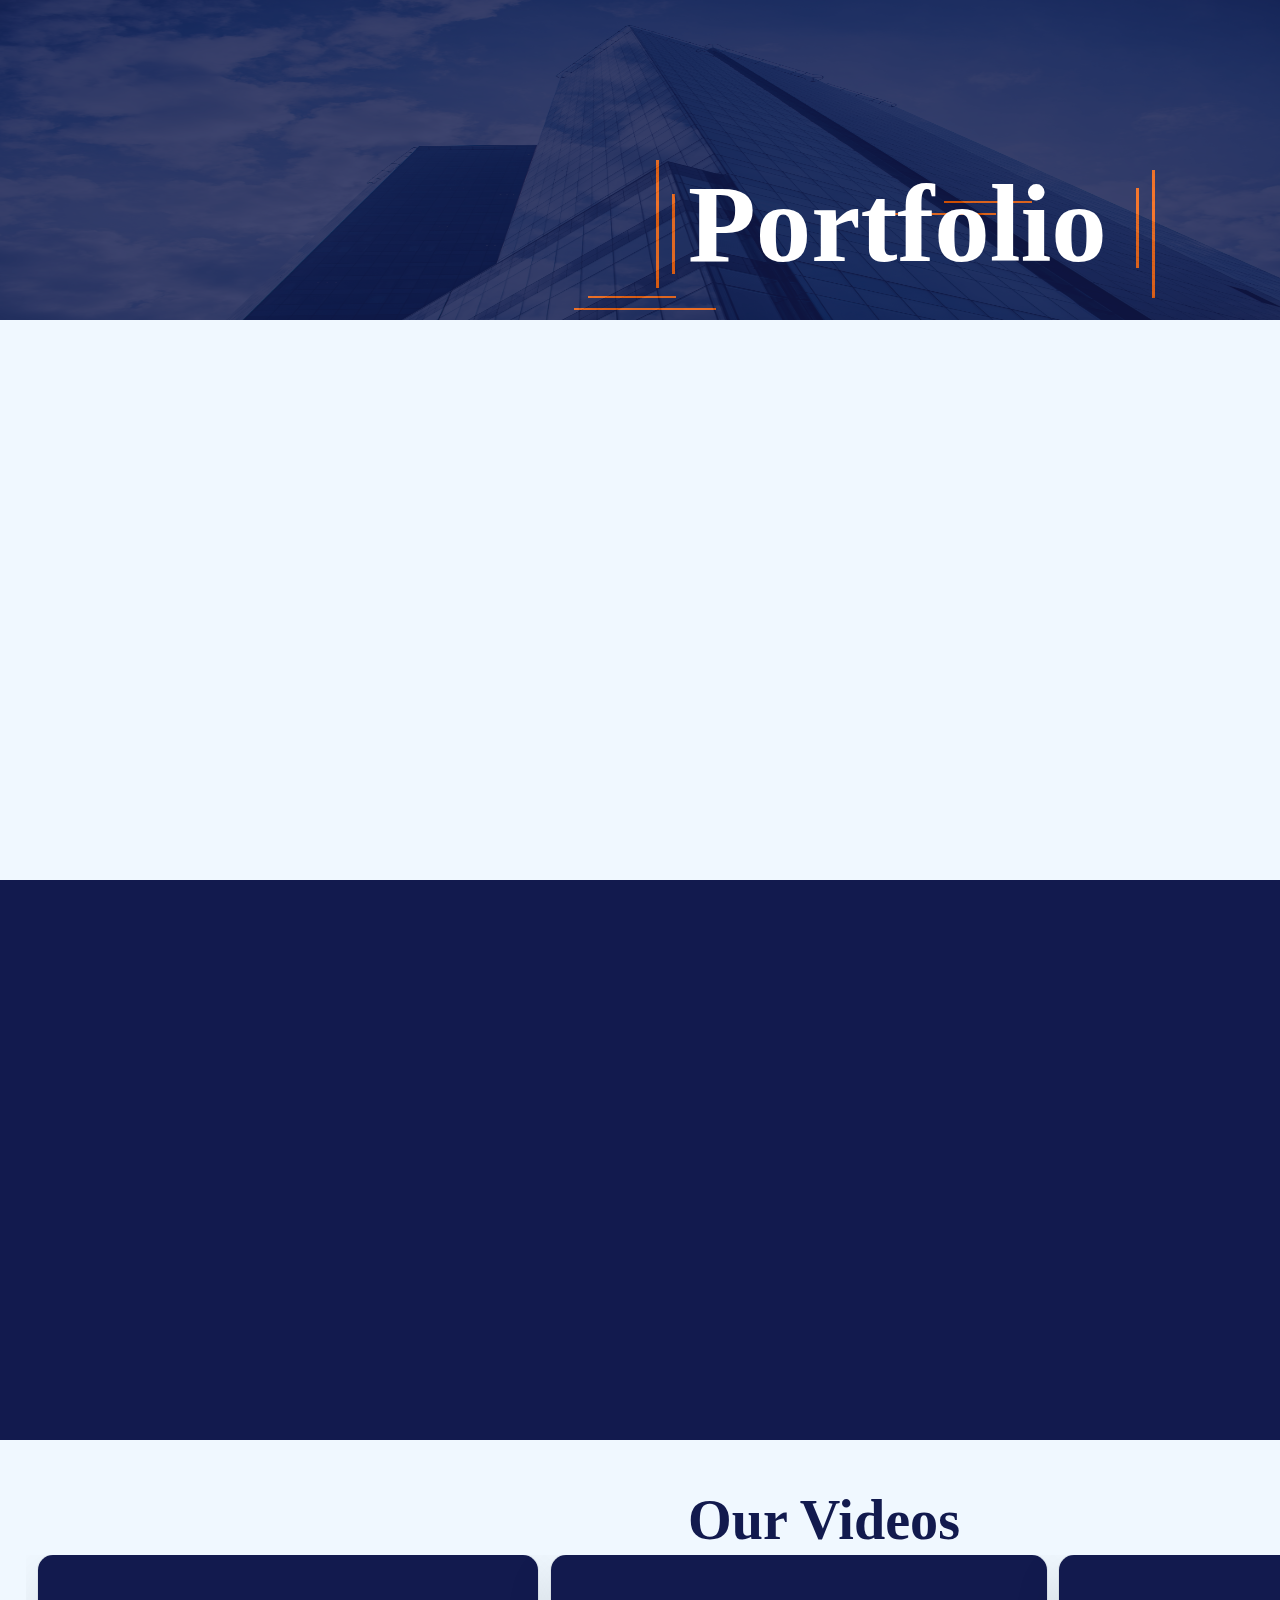
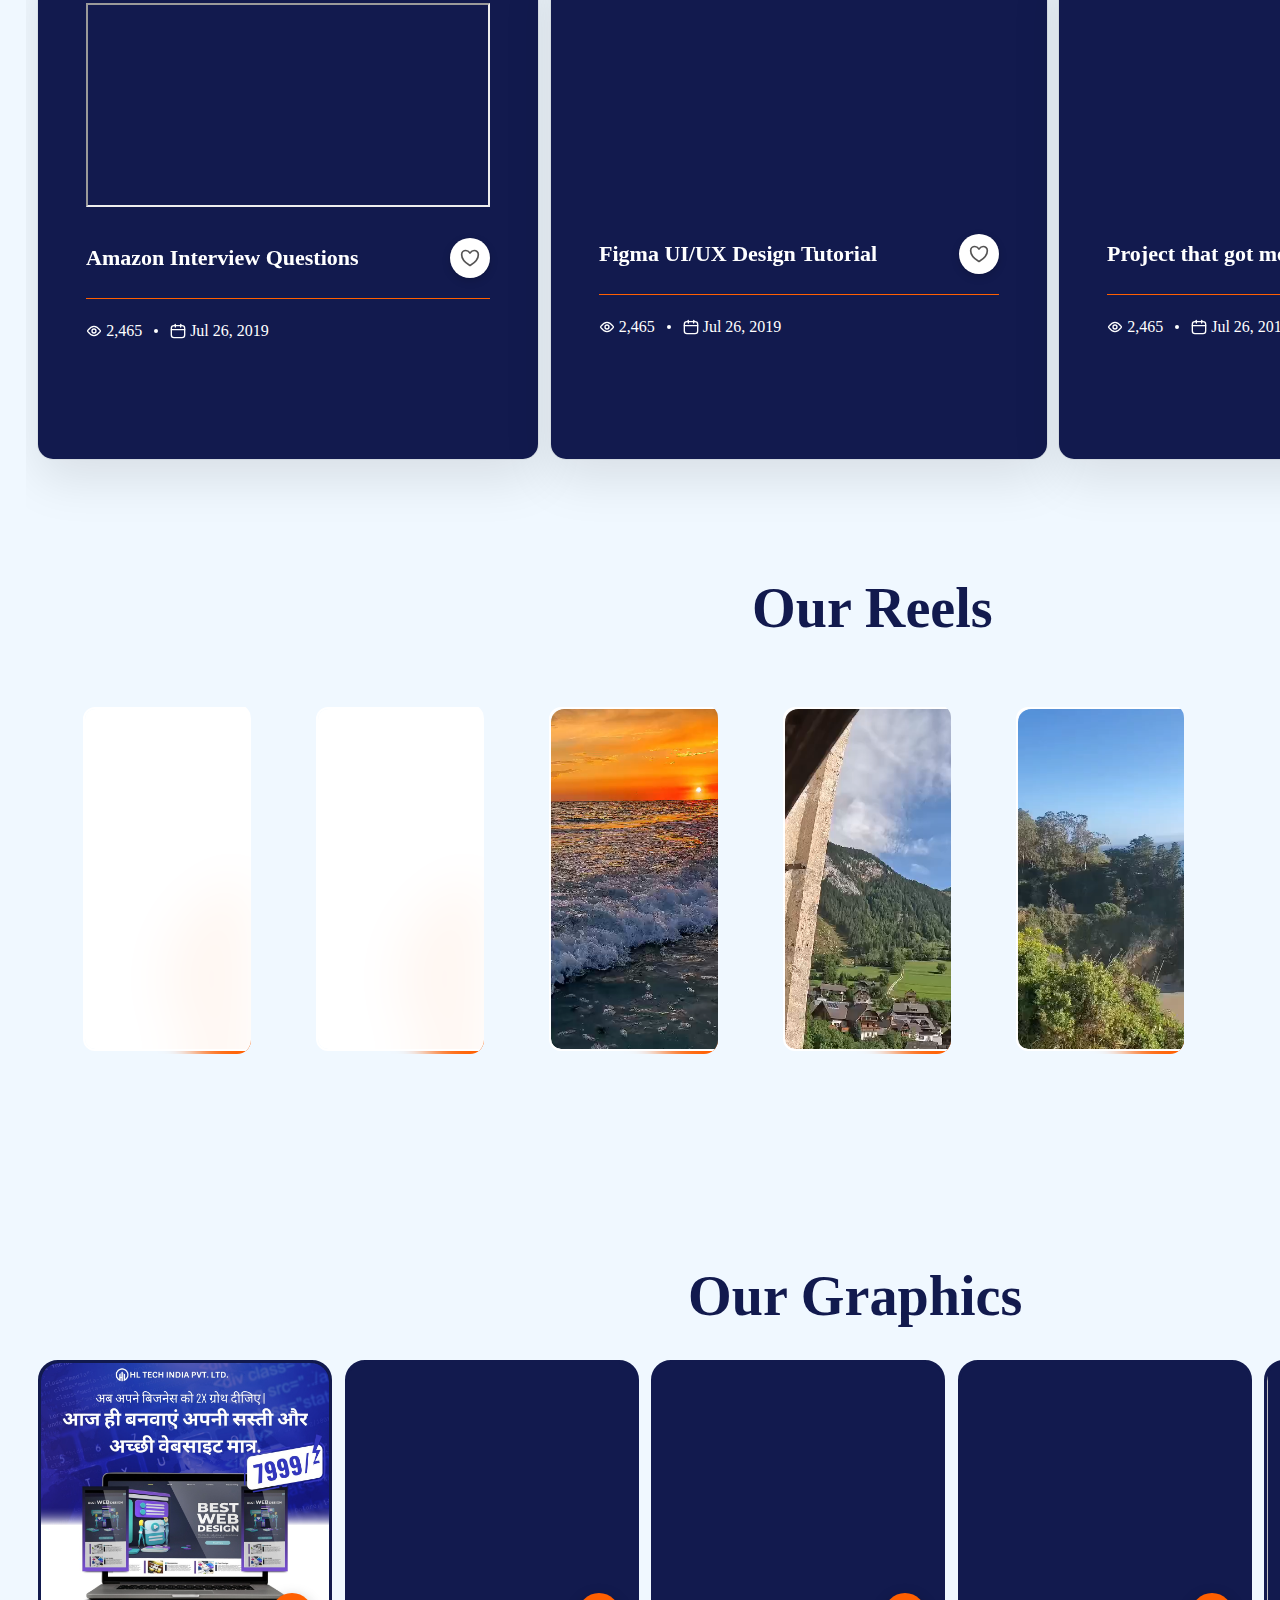
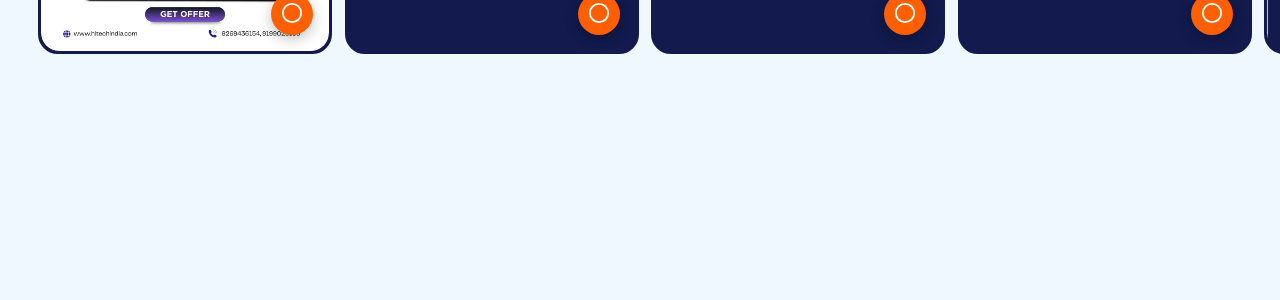
==== Index.html @ f97c2992 "chnages done" ====
<!DOCTYPE html>
<html lang="en">

<head>
    <meta charset="UTF-8">
    <meta http-equiv="X-UA-Compatible" content="IE=edge">
    <meta name="viewport" content="width=device-width, initial-scale=1.0">
    <title>Portfolio</title>
    <link href="Css/tool.css" rel="stylesheet">

</head>

<body>

    <!-- headers -->
    <section class="intro-sec">
        <div class="intro-head">
            <img class="head-img" src="assets/viktor-jakovlev-H0vuplqoX0c-unsplash.jpg">
            <!-- <div class="banner">
                <img src="assets/banner-half-motiff.svg">

            </div> -->
            <h1>Portfolio</h1>
            <div class="line1"></div>
            <div class="line2"></div>
            <div class="line3"></div>
            <div class="line4"></div>
            <div class="line5"></div>
            <div class="line6"></div>
            <div class="line7"></div>
            <div class="line8"></div>
        </div>

    </section>


    <!-- websites -->

    <section class="web-sec">



    </section>

    <!-- app -->

    <section class="app">


    </section>


 <!-- video -->

 <section class="our-video">
    <p> <strong>Our Videos</strong></p>
    <div class="video-main">
        <div class="video-section">
            <article class="video">
                <iframe height="200" width="400" src="https://www.youtube.com/embed/il_t1WVLNxk">
                </iframe>
                <div class="video-header">
                    <a href="#">Amazon Interview Questions</a>
                    <button class="video-icon-button">
                        <svg xmlns="http://www.w3.org/2000/svg" width="24" height="24" viewBox="0 0 24 24"
                            fill="none" stroke="currentColor" stroke-width="2" stroke-linecap="round"
                            stroke-linejoin="round" display="block" id="Heart">
                            <path
                                d="M7 3C4.239 3 2 5.216 2 7.95c0 2.207.875 7.445 9.488 12.74a.985.985 0 0 0 1.024 0C21.125 15.395 22 10.157 22 7.95 22 5.216 19.761 3 17 3s-5 3-5 3-2.239-3-5-3z" />
                        </svg>

                    </button>
                </div>
                <div class="video-footer">
                    <div class="card-meta card-meta--views">
                        <svg xmlns="http://www.w3.org/2000/svg" width="24" height="24" viewBox="0 0 24 24"
                            fill="none" stroke="currentColor" stroke-width="2" stroke-linecap="round"
                            stroke-linejoin="round" display="block" id="EyeOpen">
                            <path
                                d="M21.257 10.962c.474.62.474 1.457 0 2.076C19.764 14.987 16.182 19 12 19c-4.182 0-7.764-4.013-9.257-5.962a1.692 1.692 0 0 1 0-2.076C4.236 9.013 7.818 5 12 5c4.182 0 7.764 4.013 9.257 5.962z" />
                            <circle cx="12" cy="12" r="3" />
                        </svg>
                        2,465
                    </div>
                    <div class="card-meta card-meta--date">
                        <svg xmlns="http://www.w3.org/2000/svg" width="24" height="24" viewBox="0 0 24 24"
                            fill="none" stroke="currentColor" stroke-width="2" stroke-linecap="round"
                            stroke-linejoin="round" display="block" id="Calendar">
                            <rect x="2" y="4" width="20" height="18" rx="4" />
                            <path d="M8 2v4" />
                            <path d="M16 2v4" />
                            <path d="M2 10h20" />
                        </svg>
                        Jul 26, 2019
                    </div>
                </div>
            </article>
        </div>
        <div class="video-section">
            <article class="video">
                <iframe height="200" width="400" src="https://www.youtube.com/embed/3zNXlFWwYIw?si=bmFjDCI0y20YKOVj"
                    title="YouTube video player" frameborder="0"
                    allow="accelerometer; autoplay; clipboard-write; encrypted-media; gyroscope; picture-in-picture; web-share"
                    referrerpolicy="strict-origin-when-cross-origin" allowfullscreen></iframe>
                <div class="video-header">
                    <a href="#">Figma UI/UX Design Tutorial</a>
                    <button class="video-icon-button">
                        <svg xmlns="http://www.w3.org/2000/svg" width="24" height="24" viewBox="0 0 24 24"
                            fill="none" stroke="currentColor" stroke-width="2" stroke-linecap="round"
                            stroke-linejoin="round" display="block" id="Heart">
                            <path
                                d="M7 3C4.239 3 2 5.216 2 7.95c0 2.207.875 7.445 9.488 12.74a.985.985 0 0 0 1.024 0C21.125 15.395 22 10.157 22 7.95 22 5.216 19.761 3 17 3s-5 3-5 3-2.239-3-5-3z" />
                        </svg>

                    </button>
                </div>
                <div class="video-footer">
                    <div class="card-meta card-meta--views">
                        <svg xmlns="http://www.w3.org/2000/svg" width="24" height="24" viewBox="0 0 24 24"
                            fill="none" stroke="currentColor" stroke-width="2" stroke-linecap="round"
                            stroke-linejoin="round" display="block" id="EyeOpen">
                            <path
                                d="M21.257 10.962c.474.62.474 1.457 0 2.076C19.764 14.987 16.182 19 12 19c-4.182 0-7.764-4.013-9.257-5.962a1.692 1.692 0 0 1 0-2.076C4.236 9.013 7.818 5 12 5c4.182 0 7.764 4.013 9.257 5.962z" />
                            <circle cx="12" cy="12" r="3" />
                        </svg>
                        2,465
                    </div>
                    <div class="card-meta card-meta--date">
                        <svg xmlns="http://www.w3.org/2000/svg" width="24" height="24" viewBox="0 0 24 24"
                            fill="none" stroke="currentColor" stroke-width="2" stroke-linecap="round"
                            stroke-linejoin="round" display="block" id="Calendar">
                            <rect x="2" y="4" width="20" height="18" rx="4" />
                            <path d="M8 2v4" />
                            <path d="M16 2v4" />
                            <path d="M2 10h20" />
                        </svg>
                        Jul 26, 2019
                    </div>
                </div>
            </article>
        </div>
        <div class="video-section">
            <article class="video">
                <iframe height="200" width="400" src="https://www.youtube.com/embed/CqLGomPqiT8?si=CYmkr28YRboYN81d"
                    title="YouTube video player" frameborder="0"
                    allow="accelerometer; autoplay; clipboard-write; encrypted-media; gyroscope; picture-in-picture; web-share"
                    referrerpolicy="strict-origin-when-cross-origin" allowfullscreen></iframe>
                <div class="video-header">
                    <a href="#">Project that got me 80+ LPA</a>
                    <button class="video-icon-button">
                        <svg xmlns="http://www.w3.org/2000/svg" width="24" height="24" viewBox="0 0 24 24"
                            fill="none" stroke="currentColor" stroke-width="2" stroke-linecap="round"
                            stroke-linejoin="round" display="block" id="Heart">
                            <path
                                d="M7 3C4.239 3 2 5.216 2 7.95c0 2.207.875 7.445 9.488 12.74a.985.985 0 0 0 1.024 0C21.125 15.395 22 10.157 22 7.95 22 5.216 19.761 3 17 3s-5 3-5 3-2.239-3-5-3z" />
                        </svg>

                    </button>
                </div>
                <div class="video-footer">
                    <div class="card-meta card-meta--views">
                        <svg xmlns="http://www.w3.org/2000/svg" width="24" height="24" viewBox="0 0 24 24"
                            fill="none" stroke="currentColor" stroke-width="2" stroke-linecap="round"
                            stroke-linejoin="round" display="block" id="EyeOpen">
                            <path
                                d="M21.257 10.962c.474.62.474 1.457 0 2.076C19.764 14.987 16.182 19 12 19c-4.182 0-7.764-4.013-9.257-5.962a1.692 1.692 0 0 1 0-2.076C4.236 9.013 7.818 5 12 5c4.182 0 7.764 4.013 9.257 5.962z" />
                            <circle cx="12" cy="12" r="3" />
                        </svg>
                        2,465
                    </div>
                    <div class="card-meta card-meta--date">
                        <svg xmlns="http://www.w3.org/2000/svg" width="24" height="24" viewBox="0 0 24 24"
                            fill="none" stroke="currentColor" stroke-width="2" stroke-linecap="round"
                            stroke-linejoin="round" display="block" id="Calendar">
                            <rect x="2" y="4" width="20" height="18" rx="4" />
                            <path d="M8 2v4" />
                            <path d="M16 2v4" />
                            <path d="M2 10h20" />
                        </svg>
                        Jul 26, 2019
                    </div>
                </div>
            </article>
        </div>
        <div class="video-section">
            <article class="video">
                <iframe height="200" width="400" src="https://www.youtube.com/embed/4CXcK7f8FZE?si=D0-zLfA6Pe2xo6JB"
                    title="YouTube video player" frameborder="0"
                    allow="accelerometer; autoplay; clipboard-write; encrypted-media; gyroscope; picture-in-picture; web-share"
                    referrerpolicy="strict-origin-when-cross-origin" allowfullscreen></iframe>
                <div class="video-header">
                    <a href="#">Scary Future of Technology</a>
                    <button class="video-icon-button">
                        <svg xmlns="http://www.w3.org/2000/svg" width="24" height="24" viewBox="0 0 24 24"
                            fill="none" stroke="currentColor" stroke-width="2" stroke-linecap="round"
                            stroke-linejoin="round" display="block" id="Heart">
                            <path
                                d="M7 3C4.239 3 2 5.216 2 7.95c0 2.207.875 7.445 9.488 12.74a.985.985 0 0 0 1.024 0C21.125 15.395 22 10.157 22 7.95 22 5.216 19.761 3 17 3s-5 3-5 3-2.239-3-5-3z" />
                        </svg>

                    </button>
                </div>
                <div class="video-footer">
                    <div class="card-meta card-meta--views">
                        <svg xmlns="http://www.w3.org/2000/svg" width="24" height="24" viewBox="0 0 24 24"
                            fill="none" stroke="currentColor" stroke-width="2" stroke-linecap="round"
                            stroke-linejoin="round" display="block" id="EyeOpen">
                            <path
                                d="M21.257 10.962c.474.62.474 1.457 0 2.076C19.764 14.987 16.182 19 12 19c-4.182 0-7.764-4.013-9.257-5.962a1.692 1.692 0 0 1 0-2.076C4.236 9.013 7.818 5 12 5c4.182 0 7.764 4.013 9.257 5.962z" />
                            <circle cx="12" cy="12" r="3" />
                        </svg>
                        2,465
                    </div>
                    <div class="card-meta card-meta--date">
                        <svg xmlns="http://www.w3.org/2000/svg" width="24" height="24" viewBox="0 0 24 24"
                            fill="none" stroke="currentColor" stroke-width="2" stroke-linecap="round"
                            stroke-linejoin="round" display="block" id="Calendar">
                            <rect x="2" y="4" width="20" height="18" rx="4" />
                            <path d="M8 2v4" />
                            <path d="M16 2v4" />
                            <path d="M2 10h20" />
                        </svg>
                        Jul 26, 2019
                    </div>
                </div>
            </article>
        </div>
        <div class="video-section">
            <article class="video">
                <iframe height="200" width="400" src="https://www.youtube.com/embed/BU_afT-aIn0?si=2RZ7Mn2l3vI56HXd"
                    title="YouTube video player" frameborder="0"
                    allow="accelerometer; autoplay; clipboard-write; encrypted-media; gyroscope; picture-in-picture; web-share"
                    referrerpolicy="strict-origin-when-cross-origin" allowfullscreen></iframe>
                <div class="video-header">
                    <a href="#">UI/UX Design Full Course</a>
                    <button class="video-icon-button">
                        <svg xmlns="http://www.w3.org/2000/svg" width="24" height="24" viewBox="0 0 24 24"
                            fill="none" stroke="currentColor" stroke-width="2" stroke-linecap="round"
                            stroke-linejoin="round" display="block" id="Heart">
                            <path
                                d="M7 3C4.239 3 2 5.216 2 7.95c0 2.207.875 7.445 9.488 12.74a.985.985 0 0 0 1.024 0C21.125 15.395 22 10.157 22 7.95 22 5.216 19.761 3 17 3s-5 3-5 3-2.239-3-5-3z" />
                        </svg>

                    </button>
                </div>
                <div class="video-footer">
                    <div class="card-meta card-meta--views">
                        <svg xmlns="http://www.w3.org/2000/svg" width="24" height="24" viewBox="0 0 24 24"
                            fill="none" stroke="currentColor" stroke-width="2" stroke-linecap="round"
                            stroke-linejoin="round" display="block" id="EyeOpen">
                            <path
                                d="M21.257 10.962c.474.62.474 1.457 0 2.076C19.764 14.987 16.182 19 12 19c-4.182 0-7.764-4.013-9.257-5.962a1.692 1.692 0 0 1 0-2.076C4.236 9.013 7.818 5 12 5c4.182 0 7.764 4.013 9.257 5.962z" />
                            <circle cx="12" cy="12" r="3" />
                        </svg>
                        2,465
                    </div>
                    <div class="card-meta card-meta--date">
                        <svg xmlns="http://www.w3.org/2000/svg" width="24" height="24" viewBox="0 0 24 24"
                            fill="none" stroke="currentColor" stroke-width="2" stroke-linecap="round"
                            stroke-linejoin="round" display="block" id="Calendar">
                            <rect x="2" y="4" width="20" height="18" rx="4" />
                            <path d="M8 2v4" />
                            <path d="M16 2v4" />
                            <path d="M2 10h20" />
                        </svg>
                        Jul 26, 2019
                    </div>
                </div>
            </article>
        </div>
    </div>
</section>


     <!-- reels -->
     <section class="reels">
        <p><strong>Our Reels</strong></p>
        <div class="vid">
            <div class="reel">
                <div class="content">
                    <p class="title">Visit<br></p>
                    <ul class="sci">
                      <li>
                        <a href="#">
                            <svg class="fa-brands fa-instagram" width="24" xmlns="http://www.w3.org/2000/svg" viewBox="0 0 448 512">
                                <path fill="#E4405F" d="M224.1 141c-63.6 0-114.9 51.3-114.9 114.9s51.3 114.9 114.9 114.9S339 319.5 339 255.9 287.7 141 224.1 141zm0 189.6c-41.1 0-74.7-33.5-74.7-74.7s33.5-74.7 74.7-74.7 74.7 33.5 74.7 74.7-33.6 74.7-74.7 74.7zm146.4-194.3c0 14.9-12 26.8-26.8 26.8-14.9 0-26.8-12-26.8-26.8s12-26.8 26.8-26.8 26.8 12 26.8 26.8zm76.1 27.2c-1.7-35.9-9.9-67.7-36.2-93.9-26.2-26.2-58-34.4-93.9-36.2-37-2.1-147.9-2.1-184.9 0-35.8 1.7-67.6 9.9-93.9 36.1s-34.4 58-36.2 93.9c-2.1 37-2.1 147.9 0 184.9 1.7 35.9 9.9 67.7 36.2 93.9s58 34.4 93.9 36.2c37 2.1 147.9 2.1 184.9 0 35.9-1.7 67.7-9.9 93.9-36.2 26.2-26.2 34.4-58 36.2-93.9 2.1-37 2.1-147.8 0-184.8zM398.8 388c-7.8 19.6-22.9 34.7-42.6 42.6-29.5 11.7-99.5 9-132.1 9s-102.7 2.6-132.1-9c-19.6-7.8-34.7-22.9-42.6-42.6-11.7-29.5-9-99.5-9-132.1s-2.6-102.7 9-132.1c7.8-19.6 22.9-34.7 42.6-42.6 29.5-11.7 99.5-9 132.1-9s102.7-2.6 132.1 9c19.6 7.8 34.7 22.9 42.6 42.6 11.7 29.5 9 99.5 9 132.1s2.7 102.7-9 132.1z"></path>
                            </svg>
                        </a>
                      </li>
                    </ul>
                  </div>
                <div class="main-reel">
                    <video src="assets/WhatsApp Video 2024-05-15 at 15.45.40_80a7bcba.mp4" autoplay muted loop></video>
                </div>
                <div class="reel1"></div>
            </div>
            <div class="reel">
                <div class="content">
                    <p class="title">Visit<br></p>
                    <ul class="sci">
                      <li>
                        <a href="#">
                            <svg class="fa-brands fa-instagram" width="24" xmlns="http://www.w3.org/2000/svg" viewBox="0 0 448 512">
                                <path fill="#E4405F" d="M224.1 141c-63.6 0-114.9 51.3-114.9 114.9s51.3 114.9 114.9 114.9S339 319.5 339 255.9 287.7 141 224.1 141zm0 189.6c-41.1 0-74.7-33.5-74.7-74.7s33.5-74.7 74.7-74.7 74.7 33.5 74.7 74.7-33.6 74.7-74.7 74.7zm146.4-194.3c0 14.9-12 26.8-26.8 26.8-14.9 0-26.8-12-26.8-26.8s12-26.8 26.8-26.8 26.8 12 26.8 26.8zm76.1 27.2c-1.7-35.9-9.9-67.7-36.2-93.9-26.2-26.2-58-34.4-93.9-36.2-37-2.1-147.9-2.1-184.9 0-35.8 1.7-67.6 9.9-93.9 36.1s-34.4 58-36.2 93.9c-2.1 37-2.1 147.9 0 184.9 1.7 35.9 9.9 67.7 36.2 93.9s58 34.4 93.9 36.2c37 2.1 147.9 2.1 184.9 0 35.9-1.7 67.7-9.9 93.9-36.2 26.2-26.2 34.4-58 36.2-93.9 2.1-37 2.1-147.8 0-184.8zM398.8 388c-7.8 19.6-22.9 34.7-42.6 42.6-29.5 11.7-99.5 9-132.1 9s-102.7 2.6-132.1-9c-19.6-7.8-34.7-22.9-42.6-42.6-11.7-29.5-9-99.5-9-132.1s-2.6-102.7 9-132.1c7.8-19.6 22.9-34.7 42.6-42.6 29.5-11.7 99.5-9 132.1-9s102.7-2.6 132.1 9c19.6 7.8 34.7 22.9 42.6 42.6 11.7 29.5 9 99.5 9 132.1s2.7 102.7-9 132.1z"></path>
                            </svg>
                        </a>
                      </li>
                    </ul>
                  </div>
                <div class="main-reel">
                    <video src="assets/WhatsApp Video 2024-05-15 at 16.29.19_5bbb6264.mp4" autoplay muted loop></video>
                </div>
                <div class="reel1"></div>
            </div>
            <div class="reel">
                <div class="content">
                    <p class="title">Visit<br></p>
                    <ul class="sci">
                      <li>
                        <a href="#">
                            <svg class="fa-brands fa-instagram" width="24" xmlns="http://www.w3.org/2000/svg" viewBox="0 0 448 512">
                                <path fill="#E4405F" d="M224.1 141c-63.6 0-114.9 51.3-114.9 114.9s51.3 114.9 114.9 114.9S339 319.5 339 255.9 287.7 141 224.1 141zm0 189.6c-41.1 0-74.7-33.5-74.7-74.7s33.5-74.7 74.7-74.7 74.7 33.5 74.7 74.7-33.6 74.7-74.7 74.7zm146.4-194.3c0 14.9-12 26.8-26.8 26.8-14.9 0-26.8-12-26.8-26.8s12-26.8 26.8-26.8 26.8 12 26.8 26.8zm76.1 27.2c-1.7-35.9-9.9-67.7-36.2-93.9-26.2-26.2-58-34.4-93.9-36.2-37-2.1-147.9-2.1-184.9 0-35.8 1.7-67.6 9.9-93.9 36.1s-34.4 58-36.2 93.9c-2.1 37-2.1 147.9 0 184.9 1.7 35.9 9.9 67.7 36.2 93.9s58 34.4 93.9 36.2c37 2.1 147.9 2.1 184.9 0 35.9-1.7 67.7-9.9 93.9-36.2 26.2-26.2 34.4-58 36.2-93.9 2.1-37 2.1-147.8 0-184.8zM398.8 388c-7.8 19.6-22.9 34.7-42.6 42.6-29.5 11.7-99.5 9-132.1 9s-102.7 2.6-132.1-9c-19.6-7.8-34.7-22.9-42.6-42.6-11.7-29.5-9-99.5-9-132.1s-2.6-102.7 9-132.1c7.8-19.6 22.9-34.7 42.6-42.6 29.5-11.7 99.5-9 132.1-9s102.7-2.6 132.1 9c19.6 7.8 34.7 22.9 42.6 42.6 11.7 29.5 9 99.5 9 132.1s2.7 102.7-9 132.1z"></path>
                            </svg>
                        </a>
                      </li>
                    </ul>
                  </div>
                <div class="main-reel">
                    <video src="assets/WhatsApp Video 2024-05-15 at 16.29.21_fc4e959c.mp4" autoplay muted loop></video>
                </div>
                <div class="reel1"></div>
            </div>
            <div class="reel">
                <div class="content">
                    <p class="title">Visit<br></p>
                    <ul class="sci">
                      <li>
                        <a href="#">
                            <svg class="fa-brands fa-instagram" width="24" xmlns="http://www.w3.org/2000/svg" viewBox="0 0 448 512">
                                <path fill="#E4405F" d="M224.1 141c-63.6 0-114.9 51.3-114.9 114.9s51.3 114.9 114.9 114.9S339 319.5 339 255.9 287.7 141 224.1 141zm0 189.6c-41.1 0-74.7-33.5-74.7-74.7s33.5-74.7 74.7-74.7 74.7 33.5 74.7 74.7-33.6 74.7-74.7 74.7zm146.4-194.3c0 14.9-12 26.8-26.8 26.8-14.9 0-26.8-12-26.8-26.8s12-26.8 26.8-26.8 26.8 12 26.8 26.8zm76.1 27.2c-1.7-35.9-9.9-67.7-36.2-93.9-26.2-26.2-58-34.4-93.9-36.2-37-2.1-147.9-2.1-184.9 0-35.8 1.7-67.6 9.9-93.9 36.1s-34.4 58-36.2 93.9c-2.1 37-2.1 147.9 0 184.9 1.7 35.9 9.9 67.7 36.2 93.9s58 34.4 93.9 36.2c37 2.1 147.9 2.1 184.9 0 35.9-1.7 67.7-9.9 93.9-36.2 26.2-26.2 34.4-58 36.2-93.9 2.1-37 2.1-147.8 0-184.8zM398.8 388c-7.8 19.6-22.9 34.7-42.6 42.6-29.5 11.7-99.5 9-132.1 9s-102.7 2.6-132.1-9c-19.6-7.8-34.7-22.9-42.6-42.6-11.7-29.5-9-99.5-9-132.1s-2.6-102.7 9-132.1c7.8-19.6 22.9-34.7 42.6-42.6 29.5-11.7 99.5-9 132.1-9s102.7-2.6 132.1 9c19.6 7.8 34.7 22.9 42.6 42.6 11.7 29.5 9 99.5 9 132.1s2.7 102.7-9 132.1z"></path>
                            </svg>
                        </a>
                      </li>
                    </ul>
                  </div>
                <div class="main-reel">
                    <video src="assets/WhatsApp Video 2024-05-15 at 16.29.28_e8502ad3.mp4" autoplay muted loop></video>
                </div>
                <div class="reel1"></div>
            </div>
            <div class="reel">
                <div class="content">
                    <p class="title">Visit<br></p>
                    <ul class="sci">
                      <li>
                        <a href="#">
                            <svg class="fa-brands fa-instagram" width="24" xmlns="http://www.w3.org/2000/svg" viewBox="0 0 448 512">
                                <path fill="#E4405F" d="M224.1 141c-63.6 0-114.9 51.3-114.9 114.9s51.3 114.9 114.9 114.9S339 319.5 339 255.9 287.7 141 224.1 141zm0 189.6c-41.1 0-74.7-33.5-74.7-74.7s33.5-74.7 74.7-74.7 74.7 33.5 74.7 74.7-33.6 74.7-74.7 74.7zm146.4-194.3c0 14.9-12 26.8-26.8 26.8-14.9 0-26.8-12-26.8-26.8s12-26.8 26.8-26.8 26.8 12 26.8 26.8zm76.1 27.2c-1.7-35.9-9.9-67.7-36.2-93.9-26.2-26.2-58-34.4-93.9-36.2-37-2.1-147.9-2.1-184.9 0-35.8 1.7-67.6 9.9-93.9 36.1s-34.4 58-36.2 93.9c-2.1 37-2.1 147.9 0 184.9 1.7 35.9 9.9 67.7 36.2 93.9s58 34.4 93.9 36.2c37 2.1 147.9 2.1 184.9 0 35.9-1.7 67.7-9.9 93.9-36.2 26.2-26.2 34.4-58 36.2-93.9 2.1-37 2.1-147.8 0-184.8zM398.8 388c-7.8 19.6-22.9 34.7-42.6 42.6-29.5 11.7-99.5 9-132.1 9s-102.7 2.6-132.1-9c-19.6-7.8-34.7-22.9-42.6-42.6-11.7-29.5-9-99.5-9-132.1s-2.6-102.7 9-132.1c7.8-19.6 22.9-34.7 42.6-42.6 29.5-11.7 99.5-9 132.1-9s102.7-2.6 132.1 9c19.6 7.8 34.7 22.9 42.6 42.6 11.7 29.5 9 99.5 9 132.1s2.7 102.7-9 132.1z"></path>
                            </svg>
                        </a>
                      </li>
                    </ul>
                  </div>
                <div class="main-reel">
                    <video src="assets/WhatsApp Video 2024-05-15 at 16.29.30_d2bae6ef.mp4" autoplay muted loop></video>
                </div>
                <div class="reel1"></div>
            </div>
        </div>
    </section>


    <!-- graphics -->
    <section class="graphics-section">
        <p><strong> Our Graphics</strong></p> </h2>
        <div class="graphics">
            <div class="graphics-box">
                <div class="graphics-box-image">
                    <img src="assets\WhatsApp Image 2024-05-15 at 15.38.08_bcbf01fa.jpg" alt="">
                </div>
                <div class="graphics-button">
                    <div class="graphics-button-icon">
                        <svg xmlns="http://www.w3.org/2000/svg" width="22" height="22" viewBox="0 0 24 24" fill="none"
                            stroke="currentColor" stroke-width="2" stroke-linecap="round" stroke-linejoin="round">
                            <circle cx="12" cy="12" r="10"></circle>
                        </svg>
                    </div>
                    <div class="graphics-button-label">
                        Open
                    </div>
                </div>
            </div>
            <div class="graphics-box">
                <div class="graphics-box-image">
                    <!-- <img src="" alt=""> -->
                </div>
                <div class="graphics-button">
                    <div class="graphics-button-icon">
                        <svg xmlns="http://www.w3.org/2000/svg" width="22" height="22" viewBox="0 0 24 24" fill="none"
                            stroke="currentColor" stroke-width="2" stroke-linecap="round" stroke-linejoin="round">
                            <circle cx="12" cy="12" r="10"></circle>
                        </svg>
                    </div>
                    <div class="graphics-button-label">
                        Open
                    </div>
                </div>
            </div>
            <div class="graphics-box">
                <div class="graphics-box-image">
                    <!-- <img src="" alt=""> -->
                </div>
                <div class="graphics-button">
                    <div class="graphics-button-icon">
                        <svg xmlns="http://www.w3.org/2000/svg" width="22" height="22" viewBox="0 0 24 24" fill="none"
                            stroke="currentColor" stroke-width="2" stroke-linecap="round" stroke-linejoin="round">
                            <circle cx="12" cy="12" r="10"></circle>
                        </svg>
                    </div>
                    <div class="graphics-button-label">
                        Open
                    </div>
                </div>
            </div>
            
            <div class="graphics-box">
                <div class="graphics-box-image">
                    <!-- <img src=" " alt=""> -->
                </div>
                <div class="graphics-button">
                    <div class="graphics-button-icon">
                        <svg xmlns="http://www.w3.org/2000/svg" width="22" height="22" viewBox="0 0 24 24" fill="none"
                            stroke="currentColor" stroke-width="2" stroke-linecap="round" stroke-linejoin="round">
                            <circle cx="12" cy="12" r="10"></circle>
                        </svg>
                    </div>
                    <div class="graphics-button-label">
                        Open
                    </div>
                </div>
            </div>
            <div class="graphics-box">
                <div class="graphics-box-image">
                    <img src=" " alt="">
                </div>
                <div class="graphics-button">
                    <div class="graphics-button-icon">
                        <svg xmlns="http://www.w3.org/2000/svg" width="22" height="22" viewBox="0 0 24 24" fill="none"
                            stroke="currentColor" stroke-width="2" stroke-linecap="round" stroke-linejoin="round">
                            <circle cx="12" cy="12" r="10"></circle>
                        </svg>
                    </div>
                    <div class="graphics-button-label">
                        Open
                    </div>
                </div>
            </div>
            <div class="graphics-box">
                <div class="graphics-box-image">
                    <img src=" " alt="">
                </div>
                <div class="graphics-button">
                    <div class="graphics-button-icon">
                        <svg xmlns="http://www.w3.org/2000/svg" width="22" height="22" viewBox="0 0 24 24" fill="none"
                            stroke="currentColor" stroke-width="2" stroke-linecap="round" stroke-linejoin="round">
                            <circle cx="12" cy="12" r="10"></circle>
                        </svg>
                    </div>
                    <div class="graphics-button-label">
                        Open
                    </div>
                </div>
            </div>
            <div class="graphics-box">
                <div class="graphics-box-image">
                    <img src=" " alt="">
                </div>
                <div class="graphics-button">
                    <div class="graphics-button-icon">
                        <svg xmlns="http://www.w3.org/2000/svg" width="22" height="22" viewBox="0 0 24 24" fill="none"
                            stroke="currentColor" stroke-width="2" stroke-linecap="round" stroke-linejoin="round">
                            <circle cx="12" cy="12" r="10"></circle>
                        </svg>
                    </div>
                    <div class="graphics-button-label">
                        Open
                    </div>
                </div>
            </div>
            <div class="graphics-box">
                <div class="graphics-box-image">
                    <img src=" " alt="">
                </div>
                <div class="graphics-button">
                    <div class="graphics-button-icon">
                        <svg xmlns="http://www.w3.org/2000/svg" width="22" height="22" viewBox="0 0 24 24" fill="none"
                            stroke="currentColor" stroke-width="2" stroke-linecap="round" stroke-linejoin="round">
                            <circle cx="12" cy="12" r="10"></circle>
                        </svg>
                    </div>
                    <div class="graphics-button-label">
                        Open
                    </div>
                </div>
            </div>

        </div>
    </section>

   
   
</body>

</html>
---- Css/tool.css ----
@import url('https://fonts.googleapis.com/css2?family=Lexend:wght@300;400;500;600;700;800;900&display=swap');


body{
    width:100%;
    height:100%;
    padding: 0px;
    margin: 0px;
    overflow-x: hidden;
    background-color: aliceblue;
    
}    

:root{
    --bg-color: #121a4e;
    --text-color: white;
    --main-color:#ff5f00;
}        

/* headers */  

.intro-head  h1{
    font-size: 840%;
margin: -37rem 0rem 0rem 39rem;
color: white;
position: absolute;
}    



.intro-sec{
background-color: #121a4e;
width: 100%;
height:20rem;



}    


.head-img{
width: 100%;
height: 20rem;
opacity: 0.2;


}    

.intro-head h1{
font-size: 693%;
margin: -10rem 0rem 0rem 43rem;
color: white;
position: absolute;


}    


/* .banner{
position: absolute;
height: 11rem;
width: 23rem;
margin: -26rem 0rem 33rem 88.5rem;
} */    

.line1{
border-left: 3px solid var(--main-color);
height: 8rem;
margin: 2px 41rem;
margin-top: -10rem;

}    

.line2{
border-left: 3px solid var(--main-color);
margin: -6rem 0rem 11rem 42rem;
height: 5rem;


}    

.line3{
border-left: 3px solid var(--main-color); 
/* margin: 20px 0; */
margin-top: 1rem;
background-color: #ff5f00;
width: 139px;
height: 2px;
margin: -142px 0px 57px 574px;


}    

.line4{
border-left: 3px solid var(--main-color);
margin-top: 1rem;
background-color: #ff5f00;
width: 85px;
height: 2px;
margin: -71px 0px 0px 588px;


}    




.line5{
border-left: 3px solid var(--main-color);
height: 8rem;
margin: 2px 72rem;
margin-top: -8rem;

}    

.line6{
border-left: 3px solid var(--main-color);
margin: -7rem 0rem 11rem 71rem;
height: 5rem;


}    

.line7{
border-left: 3px solid var(--main-color); 
/* margin: 20px 0; */
margin-top: 1rem;
background-color: #ff5f00;
width: 111px;
height: 2px;
margin: -231px 0px 57px 882px;

}    

.line8{
border-left: 3px solid var(--main-color);
margin-top: 1rem;
background-color: #ff5f00;
width: 85px;
height: 2px;
margin: -71px 0px 0px 944px;


}    




/* websites */

.web-sec{
    height:35rem;
    width:100%;
    margin: 0rem 0rem 0rem 0rem;
    
}            


/* app */

.app {
    
    height:35rem;
    width:100%;
    background-color: #121a4e;
    margin: 0rem 0rem 0rem 0rem;

}        




/* reels */
.reels p{
    font-size: 351%;
    color: var(--bg-color);
    margin: 3rem 0rem -3rem 47rem;
}
.reels{
    height:40rem;
    width:100%;
    margin: 0rem 0rem 0rem 0rem;
    /* background-color: #121a4e; */
}    

.vid{
  display: flex;  
  gap: 30px;
  margin-left: 2rem;
  margin-right: 7rem;
}  

.reel {
  position: relative;  
  width: 300px; /* Increased width */
  height: 350px; /* Increased height */
  border-radius: 14px;
  z-index: 1111;
  overflow: hidden;
  display: flex;
  flex-direction: column;
  align-items: center;
  justify-content: center;
  /* box-shadow: 20px 20px 60px #121a4e, -20px 0px 60px #ffffff; */
  margin: 7rem -1rem 0rem 3rem;
  align-items: center;
}  

.main-reel {
  position: absolute;  
  top: 5px;
  left: 5px;
  width: 290px; /* Increased width */
  height: 340px; /* Increased height */
  z-index: 2;
  background: rgba(255, 255, 255, .95);
  backdrop-filter: blur(24px);
  border-radius: 10px;
  overflow: hidden;
  outline: 2px solid white;
}  

.main-reel video {
  width: 75%;  
  height: 106%;
  object-fit: cover;
  border-radius: 13px;
  transition: filter 0.5s ;
}  

.reel:hover video {
  filter: opacity(0.4)
}

.reel1 {
  position: absolute;  
  z-index: 1;
  top: 50%;
  left: 50%;
  width: 200px; /* Increased width */
  height: 200px; /* Increased height */
  border-radius: 50%;
  background-color: #ff5f00;
  opacity: 1;
  filter: blur(12px);
  animation: blob-bounce 5s infinite ease;
}  

@keyframes blob-bounce {
    0% {
        transform: translate(-100%, -100%) translate3d(0, 0, 0);  
  }  
  
  25% {
      transform: translate(-100%, -100%) translate3d(100%, 0, 0);  
    }  

  50% {
      transform: translate(-100%, -100%) translate3d(100%, 100%, 0);  
  }  
  
  75% {
    transform: translate(-100%, -100%) translate3d(0, 100%, 0);  
  }  
  
  100% {
    transform: translate(-100%, -100%) translate3d(0, 0, 0);  
}  
} 

.reel .content {
  position: absolute;
  z-index: 3;
  bottom: 0;
  display: flex;
  flex-direction: column;
  align-items: center;
  transform: scale(0);
  transition: 0.5s;
}

.reel:hover .content {
  transform: scale(1);
  bottom: 25px;
}

.content .title {
    position: relative;
    color: var(--bg-color);
    font-weight: 900;
    line-height: 1em;
    font-size: 1em;
    letter-spacing: 0.1em;
    text-transform: uppercase;
    text-align: center;
    margin: 10rem 0rem 0rem 1rem;
    font-size: 180%;
}

.content .title span {
  font-weight: 300;
  font-size: 0.70em;
}

.content .sci {
  position: relative;
  display: flex;
  justify-content: center;
  align-items: center;
  gap: 8px;
  margin-top: 5px;
  margin-left: -2rem;
}

.sci li {
  list-style: none;
}

.sci li .fa-brands {
  width: 2rem;
  position:absolute;
}

.sci li a {
  position: relative;
  text-decoration: none;
  /* color: rgba(255, 255, 255, 0.5); */
  /* background: rgba(0, 0, 0, 0.2); */
  fill: currentColor;
  width: 30px;
  height: 30px;
  display: flex;
  justify-content: center;
  align-items: center;
  border-radius: 4px;
  transition: 0.5s;
  transform: scale(1);
}

.sci li a:hover {
  /* fill: currentColor; */
  color: rgba(255, 255, 255, 1);
  transform: scale(1.2);
}



/* video */

.our-video{
       height:40rem;
    width:100%;
    /* background-color: #121a4e; */
    margin: 0rem 0rem 0rem 0rem;

}
.our-video p{
    font-size: 351%;
    color: var(--bg-color);
    margin: 3rem 0rem -3rem 43rem;
}

.video-main {
    display: flex;
    overflow-x: scroll;
    margin-left: 2%;
    margin-top: 4%;
    -ms-overflow-style: none; 


}
.video-main::-webkit-scrollbar {
    display: none; /* Hide scrollbar for Chrome, Safari, and Opera */
}


.our-video h2 {
  font-size: 3rem;
  margin-left:3% ;
}

.video-section {
    line-height: 1.5;
    min-height: 80vh;
    display: flex;
    justify-content: center;
    color: white;
    margin-left: 1%;
}

/* Image styles */
img {
    max-width: 100%;
    display: block;
}

/* Card list styles */
.video-section {
    width: 100%;
    max-width: 400%;
}

/* Card styles */
.video {
    background: var(--bg-color);
    box-shadow: 0 0 0 1px rgba(0, 0, 0, .05), 0 20px 50px 0 rgba(0, 0, 0, .1);
    border-radius: 15px;
    overflow: hidden;
    height: 50%;
    width: 100%;
    padding: 3rem;
    padding-bottom: 6rem;
    position: relative;
    transition: .15s ease-in;
}
.video-section video{
  height: 10rem;
  width: 20rem;
}

.video:hover, .video:focus-within {
    box-shadow: 0 0 0 2px #ff5f00, 0 10px 60px 0 rgba(0, 0, 0, .1);
    transform: translateY(-5px);
}

/* Card image styles */
.video-image {
    border-radius: 10px;
    overflow: hidden;
}

/* Card header styles */
.video-header {
    margin-top: 1.5rem;
    display: flex;
    align-items: center;
    justify-content: space-between;
}

.video-header a {
    font-weight: 600;
    font-size: 1.375rem;
    line-height: 1.25;
    padding-right: 1rem;
    text-decoration: none;
    color: inherit;
    will-change: transform;
}

.video-header a:after {
    content: "";
    position: absolute;
    left: 0;
    top: 0;
    right: 0;
    bottom: 0;
}

/* Icon button styles */
.video-icon-button {
    border: 0;
    background-color: #fff;
    border-radius: 50%;
    width: 2.5rem;
    height: 2.5rem;
    display: flex;
    justify-content: center;
    align-items: center;
    flex-shrink: 0;
    font-size: 1.25rem;
    transition: .25s ease;
    box-shadow: 0 0 0 1px rgba(0, 0, 0, .05), 0 3px 8px 0 rgba(0, 0, 0, .15);
    z-index: 1;
    cursor: pointer;
    color: rgb(85, 84, 84);
}

.video-icon-button svg {
    width: 1em;
    height: 1em;
}

.video-icon-button:hover, .video-icon-button:focus {
    background: var(--main-color);
    color: #FFF;
}

 
.video-footer {
    margin-top: 1.25rem;
    border-top: 1px solid #ff5f00;
    padding-top: 1.25rem;
    display: flex;
    align-items: center;
    flex-wrap: wrap;
}

 
.card-meta {
    display: flex;
    align-items: center;
    color: white;
}

.card-meta:first-child:after {
    display: block;
    content: "";
    width: 4px;
    height: 4px;
    border-radius: 50%;
    background-color: currentcolor;
    margin-left: .75rem;
    margin-right: .75rem;
}

.card-meta svg {
    flex-shrink: 0;
    width: 1em;
    height: 1em;
    margin-right: .25em;
}

  

/* graphics */

.graphics-section {
    overflow-x: hidden; 
    overflow-y: hidden;
}      
.graphics-section p {
    font-size: 351%;
    color: var(--bg-color);
    margin: 3rem 0rem 2rem 43rem;
  }        
  
  .graphics {
      display: flex;
      min-height: 60vh;
      overflow-x: scroll;
      margin-left: 2%; /* Adjusted from 45% */
      -ms-overflow-style: none; 
  }        
  .graphics::-webkit-scrollbar {
    display: none; /* Hide scrollbar for Chrome, Safari, and Opera */    
}        

  
  .graphics-box {
      background: var(--bg-color);
      border-radius: 20px;
      height: 18rem;
      margin-left: 1%;
      width: 18rem;
      position: relative;
      border: 3px solid var(--bg-color)
  }        
  
  .graphics-box-image {
      height: 18rem;
      width: 18rem;
      border-radius: 18px;
      overflow: hidden;
      align-items: center;
  }        
  
  .graphics-box-image img {
      width: 100%;
      height: 100%;
      border-radius: 18px; /* Adjusted from 18px 18px 18px 18px */
      display: block;
  }        
  
  .graphics-button {
      position: absolute;
      bottom: 16px;
      right: 16px;
      display: flex;
      align-items: center;
      background: var(--main-color);
      color: white;
      padding: 8px 10px;
      border-radius: 50px;
      box-shadow: 0 4px 14px rgba(0, 0, 0, 0.25);
      transition: 0.35s ease all;
      overflow: hidden;
      max-width: 22px; /* icon size */
  }        
  
  .graphics-button-icon {
      position: relative;
      top: 1px;
  }        
  

  .graphics-button-label {
      text-transform: uppercase;
      white-space: nowrap;
      padding: 0 8px;
      opacity: 0;
      transform: translateX(10px);
      transition: 0.25s ease all;
    }      
    
    .graphics-box:hover .graphics-button {
        max-width: 100%;
    }        
    .graphics-box:hover .graphics-button-label {
        opacity: 1;
        transform: translateX(0);
        transition: 0.25s 0.1s ease-in opacity, 0.15s 0.1s cubic-bezier(0.175, 0.885, 0.32, 1.275) transform;
    }
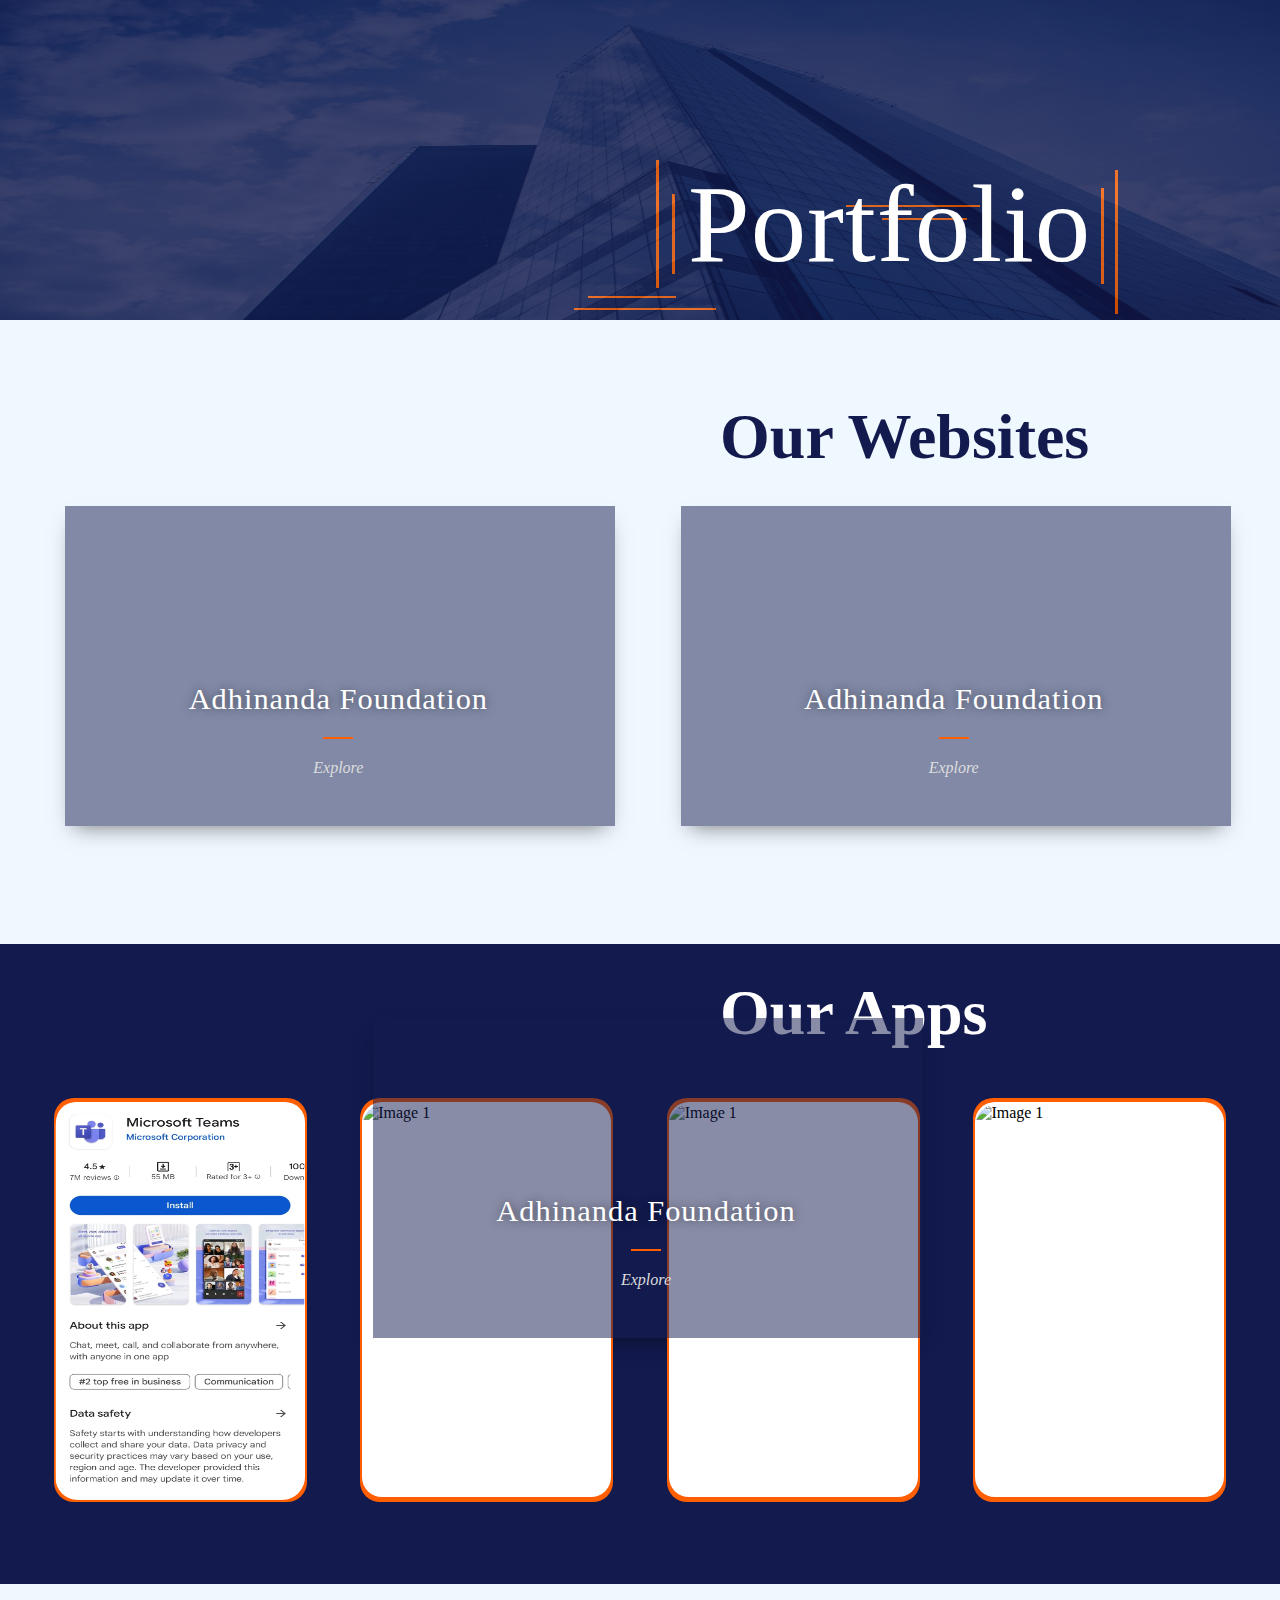
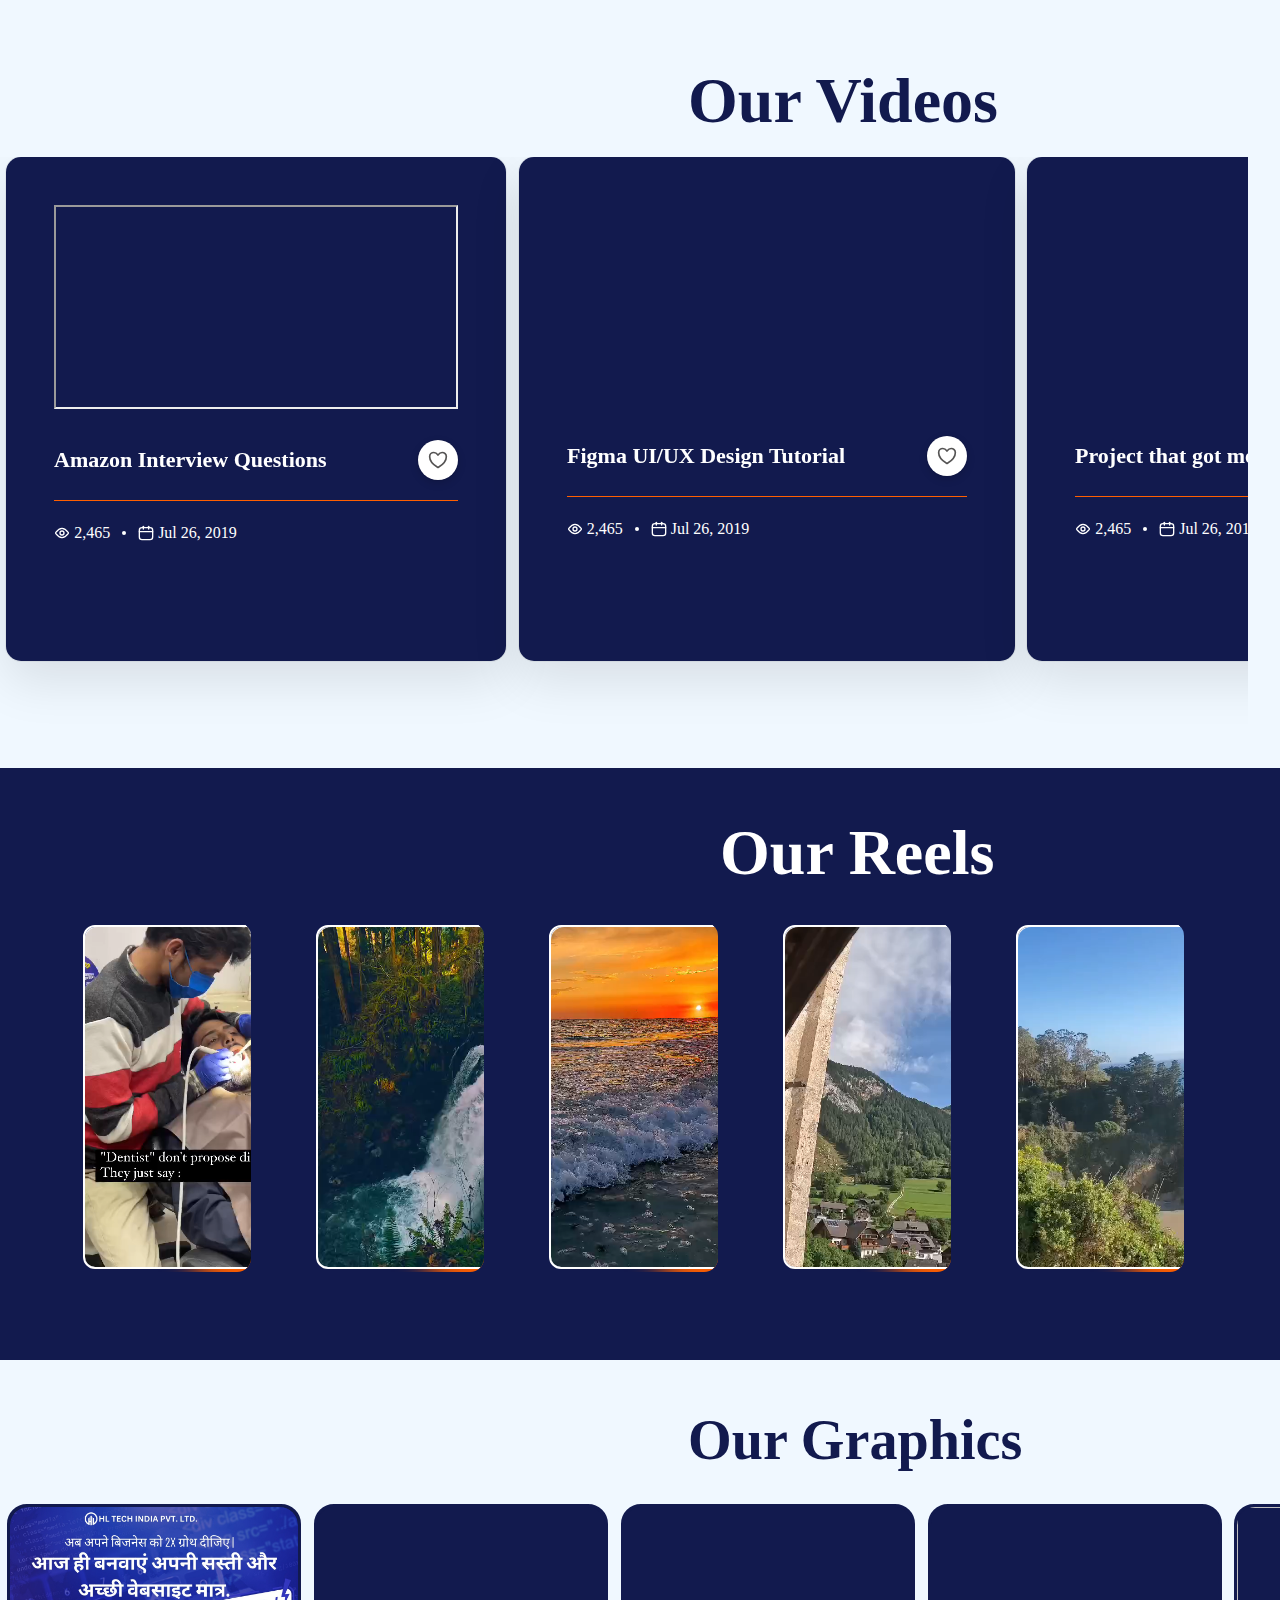
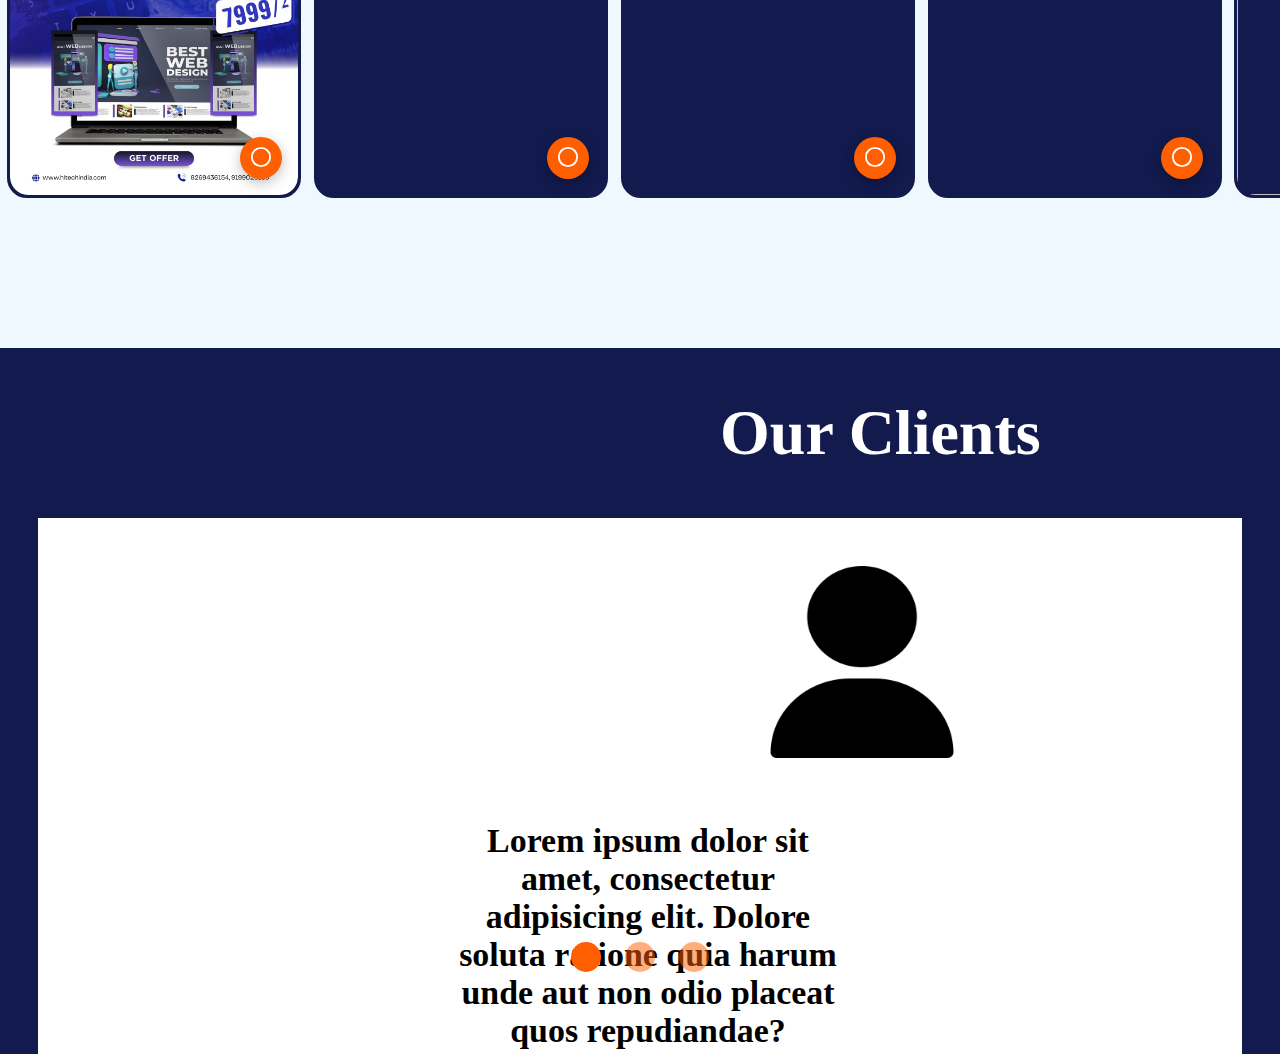
==== commit 9ce70419: "merging done" ====
--- a/Index.html
+++ b/Index.html
@@ -7,10 +7,14 @@
     <meta name="viewport" content="width=device-width, initial-scale=1.0">
     <title>Portfolio</title>
     <link href="Css/tool.css" rel="stylesheet">
+  
+
+
 
 </head>
 
 <body>
+
 
     <!-- headers -->
     <section class="intro-sec">
@@ -21,14 +25,19 @@
 
             </div> -->
             <h1>Portfolio</h1>
-            <div class="line1"></div>
-            <div class="line2"></div>
-            <div class="line3"></div>
-            <div class="line4"></div>
-            <div class="line5"></div>
-            <div class="line6"></div>
-            <div class="line7"></div>
-            <div class="line8"></div>
+            <div class="lining1">
+                <div class="line1"></div>
+                <div class="line2"></div>
+                <div class="line3"></div>
+                <div class="line4"></div>
+            </div>
+            <div class="lining2">
+                <div class="line5"></div>
+                <div class="line6"></div>
+                <div class="line7"></div>
+                <div class="line8"></div>
+            </div>
+
         </div>
 
     </section>
@@ -37,258 +46,353 @@
     <!-- websites -->
 
     <section class="web-sec">
-
-
+        <p><strong>Our Websites</strong></p>
+        <div class="main-web">
+            <div class="blog-card spring-fever">
+                <div class="title-content">
+                    <h3><a href="#">Adhinanda Foundation</a></h3>
+                    <div class="intro"> <a href="#">Explore</a> </div>
+                </div>
+                <div class="card-info">
+                    Lorem ipsum dolor sit amet, consectetur adipisicing elit, sed do eiusmod tempor incididunt ut labore
+                    et dolore magna aliqua. Ut enim ad minim...
+                    <a href="#">Visit Website<span class="licon icon-arr icon-black"></span></a>
+                </div>
+
+                <div class="gradient-overlay"></div>
+                <div class="color-overlay"></div>
+            </div>
+            <div class="blog-card spring-fever">
+                <div class="title-content">
+                    <h3><a href="#">Adhinanda Foundation</a></h3>
+                    <div class="intro"> <a href="#">Explore</a> </div>
+                </div>
+                <div class="card-info">
+                    Lorem ipsum dolor sit amet, consectetur adipisicing elit, sed do eiusmod tempor incididunt ut labore
+                    et dolore magna aliqua. Ut enim ad minim...
+                    <a href="#">Visit Website<span class="licon icon-arr icon-black"></span></a>
+                </div>
+
+                <div class="gradient-overlay"></div>
+                <div class="color-overlay"></div>
+            </div>
+            <div class="blog-card spring-fever">
+                <div class="title-content">
+                    <h3><a href="#">Adhinanda Foundation</a></h3>
+                    <div class="intro"> <a href="#">Explore</a> </div>
+                </div>
+                <div class="card-info">
+                    Lorem ipsum dolor sit amet, consectetur adipisicing elit, sed do eiusmod tempor incididunt ut labore
+                    et dolore magna aliqua. Ut enim ad minim...
+                    <a href="#">Visit Website<span class="licon icon-arr icon-black"></span></a>
+                </div>
+
+                <div class="gradient-overlay"></div>
+                <div class="color-overlay"></div>
+            </div>
+
+
+
+        </div>
 
     </section>
 
     <!-- app -->
-
-    <section class="app">
-
-
+    <section class="app-sec">
+        <p><strong>Our Apps</strong></p>
+        <div class="phone">
+            <div class="phoneContainer">
+                <div class="screen">
+                    <!-- <div class="camera"></div> -->
+                    <div class="appsContainer carousel">
+                        <img src="assets/IMG-20240516-WA0004.jpg" class="carouselImage" alt="Image 1">
+                        <img src="assets/IMG-20240516-WA0006.jpg" class="carouselImage" alt="Image 2">
+                        <img src="assets/IMG-20240516-WA0005.jpg" class="carouselImage" alt="Image 3">
+                        <img src="assets/IMG-20240516-WA0007.jpg" class="carouselImage" alt="Image 4">
+                    </div>
+                </div>
+            </div>
+            <!-- Repeat the phoneContainer for the other three phones as well -->
+            <div class="phoneContainer">
+                <div class="screen">
+                    <!-- <div class="camera"></div> -->
+                    <div class="appsContainer carousel">
+                        <img src="image1.jpg" class="carouselImage" alt="Image 1">
+                        <img src="image2.jpg" class="carouselImage" alt="Image 2">
+                        <img src="image3.jpg" class="carouselImage" alt="Image 3">
+                        <img src="image4.jpg" class="carouselImage" alt="Image 4">
+                    </div>
+                </div>
+            </div>
+            <div class="phoneContainer">
+                <div class="screen">
+                    <!-- <div class="camera"></div> -->
+                    <div class="appsContainer carousel">
+                        <img src="image1.jpg" class="carouselImage" alt="Image 1">
+                        <img src="image2.jpg" class="carouselImage" alt="Image 2">
+                        <img src="image3.jpg" class="carouselImage" alt="Image 3">
+                        <img src="image4.jpg" class="carouselImage" alt="Image 4">
+                    </div>
+                </div>
+            </div>
+            <div class="phoneContainer">
+                <div class="screen">
+                    <!-- <div class="camera"></div> -->
+                    <div class="appsContainer carousel">
+                        <img src="image1.jpg" class="carouselImage" alt="Image 1">
+                        <img src="image2.jpg" class="carouselImage" alt="Image 2">
+                        <img src="image3.jpg" class="carouselImage" alt="Image 3">
+                        <img src="image4.jpg" class="carouselImage" alt="Image 4">
+                    </div>
+                </div>
+            </div>
+        </div>
     </section>
-
-
- <!-- video -->
-
- <section class="our-video">
-    <p> <strong>Our Videos</strong></p>
-    <div class="video-main">
-        <div class="video-section">
-            <article class="video">
-                <iframe height="200" width="400" src="https://www.youtube.com/embed/il_t1WVLNxk">
-                </iframe>
-                <div class="video-header">
-                    <a href="#">Amazon Interview Questions</a>
-                    <button class="video-icon-button">
-                        <svg xmlns="http://www.w3.org/2000/svg" width="24" height="24" viewBox="0 0 24 24"
-                            fill="none" stroke="currentColor" stroke-width="2" stroke-linecap="round"
-                            stroke-linejoin="round" display="block" id="Heart">
-                            <path
-                                d="M7 3C4.239 3 2 5.216 2 7.95c0 2.207.875 7.445 9.488 12.74a.985.985 0 0 0 1.024 0C21.125 15.395 22 10.157 22 7.95 22 5.216 19.761 3 17 3s-5 3-5 3-2.239-3-5-3z" />
-                        </svg>
-
-                    </button>
-                </div>
-                <div class="video-footer">
-                    <div class="card-meta card-meta--views">
-                        <svg xmlns="http://www.w3.org/2000/svg" width="24" height="24" viewBox="0 0 24 24"
-                            fill="none" stroke="currentColor" stroke-width="2" stroke-linecap="round"
-                            stroke-linejoin="round" display="block" id="EyeOpen">
-                            <path
-                                d="M21.257 10.962c.474.62.474 1.457 0 2.076C19.764 14.987 16.182 19 12 19c-4.182 0-7.764-4.013-9.257-5.962a1.692 1.692 0 0 1 0-2.076C4.236 9.013 7.818 5 12 5c4.182 0 7.764 4.013 9.257 5.962z" />
-                            <circle cx="12" cy="12" r="3" />
-                        </svg>
-                        2,465
-                    </div>
-                    <div class="card-meta card-meta--date">
-                        <svg xmlns="http://www.w3.org/2000/svg" width="24" height="24" viewBox="0 0 24 24"
-                            fill="none" stroke="currentColor" stroke-width="2" stroke-linecap="round"
-                            stroke-linejoin="round" display="block" id="Calendar">
-                            <rect x="2" y="4" width="20" height="18" rx="4" />
-                            <path d="M8 2v4" />
-                            <path d="M16 2v4" />
-                            <path d="M2 10h20" />
-                        </svg>
-                        Jul 26, 2019
-                    </div>
-                </div>
-            </article>
+    
+ 
+
+    <!-- video -->
+
+    <section class="our-video">
+        <p> <strong>Our Videos</strong></p>
+        <div class="video-main">
+            <div class="video-section">
+                <article class="video">
+                    <iframe height="200" width="400" src="https://www.youtube.com/embed/il_t1WVLNxk">
+                    </iframe>
+                    <div class="video-header">
+                        <a href="#">Amazon Interview Questions</a>
+                        <button class="video-icon-button">
+                            <svg xmlns="http://www.w3.org/2000/svg" width="24" height="24" viewBox="0 0 24 24"
+                                fill="none" stroke="currentColor" stroke-width="2" stroke-linecap="round"
+                                stroke-linejoin="round" display="block" id="Heart">
+                                <path
+                                    d="M7 3C4.239 3 2 5.216 2 7.95c0 2.207.875 7.445 9.488 12.74a.985.985 0 0 0 1.024 0C21.125 15.395 22 10.157 22 7.95 22 5.216 19.761 3 17 3s-5 3-5 3-2.239-3-5-3z" />
+                            </svg>
+
+                        </button>
+                    </div>
+                    <div class="video-footer">
+                        <div class="card-meta card-meta--views">
+                            <svg xmlns="http://www.w3.org/2000/svg" width="24" height="24" viewBox="0 0 24 24"
+                                fill="none" stroke="currentColor" stroke-width="2" stroke-linecap="round"
+                                stroke-linejoin="round" display="block" id="EyeOpen">
+                                <path
+                                    d="M21.257 10.962c.474.62.474 1.457 0 2.076C19.764 14.987 16.182 19 12 19c-4.182 0-7.764-4.013-9.257-5.962a1.692 1.692 0 0 1 0-2.076C4.236 9.013 7.818 5 12 5c4.182 0 7.764 4.013 9.257 5.962z" />
+                                <circle cx="12" cy="12" r="3" />
+                            </svg>
+                            2,465
+                        </div>
+                        <div class="card-meta card-meta--date">
+                            <svg xmlns="http://www.w3.org/2000/svg" width="24" height="24" viewBox="0 0 24 24"
+                                fill="none" stroke="currentColor" stroke-width="2" stroke-linecap="round"
+                                stroke-linejoin="round" display="block" id="Calendar">
+                                <rect x="2" y="4" width="20" height="18" rx="4" />
+                                <path d="M8 2v4" />
+                                <path d="M16 2v4" />
+                                <path d="M2 10h20" />
+                            </svg>
+                            Jul 26, 2019
+                        </div>
+                    </div>
+                </article>
+            </div>
+            <div class="video-section">
+                <article class="video">
+                    <iframe height="200" width="400" src="https://www.youtube.com/embed/3zNXlFWwYIw?si=bmFjDCI0y20YKOVj"
+                        title="YouTube video player" frameborder="0"
+                        allow="accelerometer; autoplay; clipboard-write; encrypted-media; gyroscope; picture-in-picture; web-share"
+                        referrerpolicy="strict-origin-when-cross-origin" allowfullscreen></iframe>
+                    <div class="video-header">
+                        <a href="#">Figma UI/UX Design Tutorial</a>
+                        <button class="video-icon-button">
+                            <svg xmlns="http://www.w3.org/2000/svg" width="24" height="24" viewBox="0 0 24 24"
+                                fill="none" stroke="currentColor" stroke-width="2" stroke-linecap="round"
+                                stroke-linejoin="round" display="block" id="Heart">
+                                <path
+                                    d="M7 3C4.239 3 2 5.216 2 7.95c0 2.207.875 7.445 9.488 12.74a.985.985 0 0 0 1.024 0C21.125 15.395 22 10.157 22 7.95 22 5.216 19.761 3 17 3s-5 3-5 3-2.239-3-5-3z" />
+                            </svg>
+
+                        </button>
+                    </div>
+                    <div class="video-footer">
+                        <div class="card-meta card-meta--views">
+                            <svg xmlns="http://www.w3.org/2000/svg" width="24" height="24" viewBox="0 0 24 24"
+                                fill="none" stroke="currentColor" stroke-width="2" stroke-linecap="round"
+                                stroke-linejoin="round" display="block" id="EyeOpen">
+                                <path
+                                    d="M21.257 10.962c.474.62.474 1.457 0 2.076C19.764 14.987 16.182 19 12 19c-4.182 0-7.764-4.013-9.257-5.962a1.692 1.692 0 0 1 0-2.076C4.236 9.013 7.818 5 12 5c4.182 0 7.764 4.013 9.257 5.962z" />
+                                <circle cx="12" cy="12" r="3" />
+                            </svg>
+                            2,465
+                        </div>
+                        <div class="card-meta card-meta--date">
+                            <svg xmlns="http://www.w3.org/2000/svg" width="24" height="24" viewBox="0 0 24 24"
+                                fill="none" stroke="currentColor" stroke-width="2" stroke-linecap="round"
+                                stroke-linejoin="round" display="block" id="Calendar">
+                                <rect x="2" y="4" width="20" height="18" rx="4" />
+                                <path d="M8 2v4" />
+                                <path d="M16 2v4" />
+                                <path d="M2 10h20" />
+                            </svg>
+                            Jul 26, 2019
+                        </div>
+                    </div>
+                </article>
+            </div>
+            <div class="video-section">
+                <article class="video">
+                    <iframe height="200" width="400" src="https://www.youtube.com/embed/CqLGomPqiT8?si=CYmkr28YRboYN81d"
+                        title="YouTube video player" frameborder="0"
+                        allow="accelerometer; autoplay; clipboard-write; encrypted-media; gyroscope; picture-in-picture; web-share"
+                        referrerpolicy="strict-origin-when-cross-origin" allowfullscreen></iframe>
+                    <div class="video-header">
+                        <a href="#">Project that got me 80+ LPA</a>
+                        <button class="video-icon-button">
+                            <svg xmlns="http://www.w3.org/2000/svg" width="24" height="24" viewBox="0 0 24 24"
+                                fill="none" stroke="currentColor" stroke-width="2" stroke-linecap="round"
+                                stroke-linejoin="round" display="block" id="Heart">
+                                <path
+                                    d="M7 3C4.239 3 2 5.216 2 7.95c0 2.207.875 7.445 9.488 12.74a.985.985 0 0 0 1.024 0C21.125 15.395 22 10.157 22 7.95 22 5.216 19.761 3 17 3s-5 3-5 3-2.239-3-5-3z" />
+                            </svg>
+
+                        </button>
+                    </div>
+                    <div class="video-footer">
+                        <div class="card-meta card-meta--views">
+                            <svg xmlns="http://www.w3.org/2000/svg" width="24" height="24" viewBox="0 0 24 24"
+                                fill="none" stroke="currentColor" stroke-width="2" stroke-linecap="round"
+                                stroke-linejoin="round" display="block" id="EyeOpen">
+                                <path
+                                    d="M21.257 10.962c.474.62.474 1.457 0 2.076C19.764 14.987 16.182 19 12 19c-4.182 0-7.764-4.013-9.257-5.962a1.692 1.692 0 0 1 0-2.076C4.236 9.013 7.818 5 12 5c4.182 0 7.764 4.013 9.257 5.962z" />
+                                <circle cx="12" cy="12" r="3" />
+                            </svg>
+                            2,465
+                        </div>
+                        <div class="card-meta card-meta--date">
+                            <svg xmlns="http://www.w3.org/2000/svg" width="24" height="24" viewBox="0 0 24 24"
+                                fill="none" stroke="currentColor" stroke-width="2" stroke-linecap="round"
+                                stroke-linejoin="round" display="block" id="Calendar">
+                                <rect x="2" y="4" width="20" height="18" rx="4" />
+                                <path d="M8 2v4" />
+                                <path d="M16 2v4" />
+                                <path d="M2 10h20" />
+                            </svg>
+                            Jul 26, 2019
+                        </div>
+                    </div>
+                </article>
+            </div>
+            <div class="video-section">
+                <article class="video">
+                    <iframe height="200" width="400" src="https://www.youtube.com/embed/4CXcK7f8FZE?si=D0-zLfA6Pe2xo6JB"
+                        title="YouTube video player" frameborder="0"
+                        allow="accelerometer; autoplay; clipboard-write; encrypted-media; gyroscope; picture-in-picture; web-share"
+                        referrerpolicy="strict-origin-when-cross-origin" allowfullscreen></iframe>
+                    <div class="video-header">
+                        <a href="#">Scary Future of Technology</a>
+                        <button class="video-icon-button">
+                            <svg xmlns="http://www.w3.org/2000/svg" width="24" height="24" viewBox="0 0 24 24"
+                                fill="none" stroke="currentColor" stroke-width="2" stroke-linecap="round"
+                                stroke-linejoin="round" display="block" id="Heart">
+                                <path
+                                    d="M7 3C4.239 3 2 5.216 2 7.95c0 2.207.875 7.445 9.488 12.74a.985.985 0 0 0 1.024 0C21.125 15.395 22 10.157 22 7.95 22 5.216 19.761 3 17 3s-5 3-5 3-2.239-3-5-3z" />
+                            </svg>
+
+                        </button>
+                    </div>
+                    <div class="video-footer">
+                        <div class="card-meta card-meta--views">
+                            <svg xmlns="http://www.w3.org/2000/svg" width="24" height="24" viewBox="0 0 24 24"
+                                fill="none" stroke="currentColor" stroke-width="2" stroke-linecap="round"
+                                stroke-linejoin="round" display="block" id="EyeOpen">
+                                <path
+                                    d="M21.257 10.962c.474.62.474 1.457 0 2.076C19.764 14.987 16.182 19 12 19c-4.182 0-7.764-4.013-9.257-5.962a1.692 1.692 0 0 1 0-2.076C4.236 9.013 7.818 5 12 5c4.182 0 7.764 4.013 9.257 5.962z" />
+                                <circle cx="12" cy="12" r="3" />
+                            </svg>
+                            2,465
+                        </div>
+                        <div class="card-meta card-meta--date">
+                            <svg xmlns="http://www.w3.org/2000/svg" width="24" height="24" viewBox="0 0 24 24"
+                                fill="none" stroke="currentColor" stroke-width="2" stroke-linecap="round"
+                                stroke-linejoin="round" display="block" id="Calendar">
+                                <rect x="2" y="4" width="20" height="18" rx="4" />
+                                <path d="M8 2v4" />
+                                <path d="M16 2v4" />
+                                <path d="M2 10h20" />
+                            </svg>
+                            Jul 26, 2019
+                        </div>
+                    </div>
+                </article>
+            </div>
+            <div class="video-section">
+                <article class="video">
+                    <iframe height="200" width="400" src="https://www.youtube.com/embed/BU_afT-aIn0?si=2RZ7Mn2l3vI56HXd"
+                        title="YouTube video player" frameborder="0"
+                        allow="accelerometer; autoplay; clipboard-write; encrypted-media; gyroscope; picture-in-picture; web-share"
+                        referrerpolicy="strict-origin-when-cross-origin" allowfullscreen></iframe>
+                    <div class="video-header">
+                        <a href="#">UI/UX Design Full Course</a>
+                        <button class="video-icon-button">
+                            <svg xmlns="http://www.w3.org/2000/svg" width="24" height="24" viewBox="0 0 24 24"
+                                fill="none" stroke="currentColor" stroke-width="2" stroke-linecap="round"
+                                stroke-linejoin="round" display="block" id="Heart">
+                                <path
+                                    d="M7 3C4.239 3 2 5.216 2 7.95c0 2.207.875 7.445 9.488 12.74a.985.985 0 0 0 1.024 0C21.125 15.395 22 10.157 22 7.95 22 5.216 19.761 3 17 3s-5 3-5 3-2.239-3-5-3z" />
+                            </svg>
+
+                        </button>
+                    </div>
+                    <div class="video-footer">
+                        <div class="card-meta card-meta--views">
+                            <svg xmlns="http://www.w3.org/2000/svg" width="24" height="24" viewBox="0 0 24 24"
+                                fill="none" stroke="currentColor" stroke-width="2" stroke-linecap="round"
+                                stroke-linejoin="round" display="block" id="EyeOpen">
+                                <path
+                                    d="M21.257 10.962c.474.62.474 1.457 0 2.076C19.764 14.987 16.182 19 12 19c-4.182 0-7.764-4.013-9.257-5.962a1.692 1.692 0 0 1 0-2.076C4.236 9.013 7.818 5 12 5c4.182 0 7.764 4.013 9.257 5.962z" />
+                                <circle cx="12" cy="12" r="3" />
+                            </svg>
+                            2,465
+                        </div>
+                        <div class="card-meta card-meta--date">
+                            <svg xmlns="http://www.w3.org/2000/svg" width="24" height="24" viewBox="0 0 24 24"
+                                fill="none" stroke="currentColor" stroke-width="2" stroke-linecap="round"
+                                stroke-linejoin="round" display="block" id="Calendar">
+                                <rect x="2" y="4" width="20" height="18" rx="4" />
+                                <path d="M8 2v4" />
+                                <path d="M16 2v4" />
+                                <path d="M2 10h20" />
+                            </svg>
+                            Jul 26, 2019
+                        </div>
+                    </div>
+                </article>
+            </div>
         </div>
-        <div class="video-section">
-            <article class="video">
-                <iframe height="200" width="400" src="https://www.youtube.com/embed/3zNXlFWwYIw?si=bmFjDCI0y20YKOVj"
-                    title="YouTube video player" frameborder="0"
-                    allow="accelerometer; autoplay; clipboard-write; encrypted-media; gyroscope; picture-in-picture; web-share"
-                    referrerpolicy="strict-origin-when-cross-origin" allowfullscreen></iframe>
-                <div class="video-header">
-                    <a href="#">Figma UI/UX Design Tutorial</a>
-                    <button class="video-icon-button">
-                        <svg xmlns="http://www.w3.org/2000/svg" width="24" height="24" viewBox="0 0 24 24"
-                            fill="none" stroke="currentColor" stroke-width="2" stroke-linecap="round"
-                            stroke-linejoin="round" display="block" id="Heart">
-                            <path
-                                d="M7 3C4.239 3 2 5.216 2 7.95c0 2.207.875 7.445 9.488 12.74a.985.985 0 0 0 1.024 0C21.125 15.395 22 10.157 22 7.95 22 5.216 19.761 3 17 3s-5 3-5 3-2.239-3-5-3z" />
-                        </svg>
-
-                    </button>
-                </div>
-                <div class="video-footer">
-                    <div class="card-meta card-meta--views">
-                        <svg xmlns="http://www.w3.org/2000/svg" width="24" height="24" viewBox="0 0 24 24"
-                            fill="none" stroke="currentColor" stroke-width="2" stroke-linecap="round"
-                            stroke-linejoin="round" display="block" id="EyeOpen">
-                            <path
-                                d="M21.257 10.962c.474.62.474 1.457 0 2.076C19.764 14.987 16.182 19 12 19c-4.182 0-7.764-4.013-9.257-5.962a1.692 1.692 0 0 1 0-2.076C4.236 9.013 7.818 5 12 5c4.182 0 7.764 4.013 9.257 5.962z" />
-                            <circle cx="12" cy="12" r="3" />
-                        </svg>
-                        2,465
-                    </div>
-                    <div class="card-meta card-meta--date">
-                        <svg xmlns="http://www.w3.org/2000/svg" width="24" height="24" viewBox="0 0 24 24"
-                            fill="none" stroke="currentColor" stroke-width="2" stroke-linecap="round"
-                            stroke-linejoin="round" display="block" id="Calendar">
-                            <rect x="2" y="4" width="20" height="18" rx="4" />
-                            <path d="M8 2v4" />
-                            <path d="M16 2v4" />
-                            <path d="M2 10h20" />
-                        </svg>
-                        Jul 26, 2019
-                    </div>
-                </div>
-            </article>
-        </div>
-        <div class="video-section">
-            <article class="video">
-                <iframe height="200" width="400" src="https://www.youtube.com/embed/CqLGomPqiT8?si=CYmkr28YRboYN81d"
-                    title="YouTube video player" frameborder="0"
-                    allow="accelerometer; autoplay; clipboard-write; encrypted-media; gyroscope; picture-in-picture; web-share"
-                    referrerpolicy="strict-origin-when-cross-origin" allowfullscreen></iframe>
-                <div class="video-header">
-                    <a href="#">Project that got me 80+ LPA</a>
-                    <button class="video-icon-button">
-                        <svg xmlns="http://www.w3.org/2000/svg" width="24" height="24" viewBox="0 0 24 24"
-                            fill="none" stroke="currentColor" stroke-width="2" stroke-linecap="round"
-                            stroke-linejoin="round" display="block" id="Heart">
-                            <path
-                                d="M7 3C4.239 3 2 5.216 2 7.95c0 2.207.875 7.445 9.488 12.74a.985.985 0 0 0 1.024 0C21.125 15.395 22 10.157 22 7.95 22 5.216 19.761 3 17 3s-5 3-5 3-2.239-3-5-3z" />
-                        </svg>
-
-                    </button>
-                </div>
-                <div class="video-footer">
-                    <div class="card-meta card-meta--views">
-                        <svg xmlns="http://www.w3.org/2000/svg" width="24" height="24" viewBox="0 0 24 24"
-                            fill="none" stroke="currentColor" stroke-width="2" stroke-linecap="round"
-                            stroke-linejoin="round" display="block" id="EyeOpen">
-                            <path
-                                d="M21.257 10.962c.474.62.474 1.457 0 2.076C19.764 14.987 16.182 19 12 19c-4.182 0-7.764-4.013-9.257-5.962a1.692 1.692 0 0 1 0-2.076C4.236 9.013 7.818 5 12 5c4.182 0 7.764 4.013 9.257 5.962z" />
-                            <circle cx="12" cy="12" r="3" />
-                        </svg>
-                        2,465
-                    </div>
-                    <div class="card-meta card-meta--date">
-                        <svg xmlns="http://www.w3.org/2000/svg" width="24" height="24" viewBox="0 0 24 24"
-                            fill="none" stroke="currentColor" stroke-width="2" stroke-linecap="round"
-                            stroke-linejoin="round" display="block" id="Calendar">
-                            <rect x="2" y="4" width="20" height="18" rx="4" />
-                            <path d="M8 2v4" />
-                            <path d="M16 2v4" />
-                            <path d="M2 10h20" />
-                        </svg>
-                        Jul 26, 2019
-                    </div>
-                </div>
-            </article>
-        </div>
-        <div class="video-section">
-            <article class="video">
-                <iframe height="200" width="400" src="https://www.youtube.com/embed/4CXcK7f8FZE?si=D0-zLfA6Pe2xo6JB"
-                    title="YouTube video player" frameborder="0"
-                    allow="accelerometer; autoplay; clipboard-write; encrypted-media; gyroscope; picture-in-picture; web-share"
-                    referrerpolicy="strict-origin-when-cross-origin" allowfullscreen></iframe>
-                <div class="video-header">
-                    <a href="#">Scary Future of Technology</a>
-                    <button class="video-icon-button">
-                        <svg xmlns="http://www.w3.org/2000/svg" width="24" height="24" viewBox="0 0 24 24"
-                            fill="none" stroke="currentColor" stroke-width="2" stroke-linecap="round"
-                            stroke-linejoin="round" display="block" id="Heart">
-                            <path
-                                d="M7 3C4.239 3 2 5.216 2 7.95c0 2.207.875 7.445 9.488 12.74a.985.985 0 0 0 1.024 0C21.125 15.395 22 10.157 22 7.95 22 5.216 19.761 3 17 3s-5 3-5 3-2.239-3-5-3z" />
-                        </svg>
-
-                    </button>
-                </div>
-                <div class="video-footer">
-                    <div class="card-meta card-meta--views">
-                        <svg xmlns="http://www.w3.org/2000/svg" width="24" height="24" viewBox="0 0 24 24"
-                            fill="none" stroke="currentColor" stroke-width="2" stroke-linecap="round"
-                            stroke-linejoin="round" display="block" id="EyeOpen">
-                            <path
-                                d="M21.257 10.962c.474.62.474 1.457 0 2.076C19.764 14.987 16.182 19 12 19c-4.182 0-7.764-4.013-9.257-5.962a1.692 1.692 0 0 1 0-2.076C4.236 9.013 7.818 5 12 5c4.182 0 7.764 4.013 9.257 5.962z" />
-                            <circle cx="12" cy="12" r="3" />
-                        </svg>
-                        2,465
-                    </div>
-                    <div class="card-meta card-meta--date">
-                        <svg xmlns="http://www.w3.org/2000/svg" width="24" height="24" viewBox="0 0 24 24"
-                            fill="none" stroke="currentColor" stroke-width="2" stroke-linecap="round"
-                            stroke-linejoin="round" display="block" id="Calendar">
-                            <rect x="2" y="4" width="20" height="18" rx="4" />
-                            <path d="M8 2v4" />
-                            <path d="M16 2v4" />
-                            <path d="M2 10h20" />
-                        </svg>
-                        Jul 26, 2019
-                    </div>
-                </div>
-            </article>
-        </div>
-        <div class="video-section">
-            <article class="video">
-                <iframe height="200" width="400" src="https://www.youtube.com/embed/BU_afT-aIn0?si=2RZ7Mn2l3vI56HXd"
-                    title="YouTube video player" frameborder="0"
-                    allow="accelerometer; autoplay; clipboard-write; encrypted-media; gyroscope; picture-in-picture; web-share"
-                    referrerpolicy="strict-origin-when-cross-origin" allowfullscreen></iframe>
-                <div class="video-header">
-                    <a href="#">UI/UX Design Full Course</a>
-                    <button class="video-icon-button">
-                        <svg xmlns="http://www.w3.org/2000/svg" width="24" height="24" viewBox="0 0 24 24"
-                            fill="none" stroke="currentColor" stroke-width="2" stroke-linecap="round"
-                            stroke-linejoin="round" display="block" id="Heart">
-                            <path
-                                d="M7 3C4.239 3 2 5.216 2 7.95c0 2.207.875 7.445 9.488 12.74a.985.985 0 0 0 1.024 0C21.125 15.395 22 10.157 22 7.95 22 5.216 19.761 3 17 3s-5 3-5 3-2.239-3-5-3z" />
-                        </svg>
-
-                    </button>
-                </div>
-                <div class="video-footer">
-                    <div class="card-meta card-meta--views">
-                        <svg xmlns="http://www.w3.org/2000/svg" width="24" height="24" viewBox="0 0 24 24"
-                            fill="none" stroke="currentColor" stroke-width="2" stroke-linecap="round"
-                            stroke-linejoin="round" display="block" id="EyeOpen">
-                            <path
-                                d="M21.257 10.962c.474.62.474 1.457 0 2.076C19.764 14.987 16.182 19 12 19c-4.182 0-7.764-4.013-9.257-5.962a1.692 1.692 0 0 1 0-2.076C4.236 9.013 7.818 5 12 5c4.182 0 7.764 4.013 9.257 5.962z" />
-                            <circle cx="12" cy="12" r="3" />
-                        </svg>
-                        2,465
-                    </div>
-                    <div class="card-meta card-meta--date">
-                        <svg xmlns="http://www.w3.org/2000/svg" width="24" height="24" viewBox="0 0 24 24"
-                            fill="none" stroke="currentColor" stroke-width="2" stroke-linecap="round"
-                            stroke-linejoin="round" display="block" id="Calendar">
-                            <rect x="2" y="4" width="20" height="18" rx="4" />
-                            <path d="M8 2v4" />
-                            <path d="M16 2v4" />
-                            <path d="M2 10h20" />
-                        </svg>
-                        Jul 26, 2019
-                    </div>
-                </div>
-            </article>
-        </div>
-    </div>
-</section>
-
-
-     <!-- reels -->
-     <section class="reels">
+    </section>
+
+
+    <!-- reels -->
+    <section class="reels">
         <p><strong>Our Reels</strong></p>
         <div class="vid">
             <div class="reel">
                 <div class="content">
                     <p class="title">Visit<br></p>
                     <ul class="sci">
-                      <li>
-                        <a href="#">
-                            <svg class="fa-brands fa-instagram" width="24" xmlns="http://www.w3.org/2000/svg" viewBox="0 0 448 512">
-                                <path fill="#E4405F" d="M224.1 141c-63.6 0-114.9 51.3-114.9 114.9s51.3 114.9 114.9 114.9S339 319.5 339 255.9 287.7 141 224.1 141zm0 189.6c-41.1 0-74.7-33.5-74.7-74.7s33.5-74.7 74.7-74.7 74.7 33.5 74.7 74.7-33.6 74.7-74.7 74.7zm146.4-194.3c0 14.9-12 26.8-26.8 26.8-14.9 0-26.8-12-26.8-26.8s12-26.8 26.8-26.8 26.8 12 26.8 26.8zm76.1 27.2c-1.7-35.9-9.9-67.7-36.2-93.9-26.2-26.2-58-34.4-93.9-36.2-37-2.1-147.9-2.1-184.9 0-35.8 1.7-67.6 9.9-93.9 36.1s-34.4 58-36.2 93.9c-2.1 37-2.1 147.9 0 184.9 1.7 35.9 9.9 67.7 36.2 93.9s58 34.4 93.9 36.2c37 2.1 147.9 2.1 184.9 0 35.9-1.7 67.7-9.9 93.9-36.2 26.2-26.2 34.4-58 36.2-93.9 2.1-37 2.1-147.8 0-184.8zM398.8 388c-7.8 19.6-22.9 34.7-42.6 42.6-29.5 11.7-99.5 9-132.1 9s-102.7 2.6-132.1-9c-19.6-7.8-34.7-22.9-42.6-42.6-11.7-29.5-9-99.5-9-132.1s-2.6-102.7 9-132.1c7.8-19.6 22.9-34.7 42.6-42.6 29.5-11.7 99.5-9 132.1-9s102.7-2.6 132.1 9c19.6 7.8 34.7 22.9 42.6 42.6 11.7 29.5 9 99.5 9 132.1s2.7 102.7-9 132.1z"></path>
-                            </svg>
-                        </a>
-                      </li>
+                        <li>
+                            <a href="#">
+                                <svg class="fa-brands fa-instagram" width="24" xmlns="http://www.w3.org/2000/svg"
+                                    viewBox="0 0 448 512">
+                                    <path fill="#E4405F"
+                                        d="M224.1 141c-63.6 0-114.9 51.3-114.9 114.9s51.3 114.9 114.9 114.9S339 319.5 339 255.9 287.7 141 224.1 141zm0 189.6c-41.1 0-74.7-33.5-74.7-74.7s33.5-74.7 74.7-74.7 74.7 33.5 74.7 74.7-33.6 74.7-74.7 74.7zm146.4-194.3c0 14.9-12 26.8-26.8 26.8-14.9 0-26.8-12-26.8-26.8s12-26.8 26.8-26.8 26.8 12 26.8 26.8zm76.1 27.2c-1.7-35.9-9.9-67.7-36.2-93.9-26.2-26.2-58-34.4-93.9-36.2-37-2.1-147.9-2.1-184.9 0-35.8 1.7-67.6 9.9-93.9 36.1s-34.4 58-36.2 93.9c-2.1 37-2.1 147.9 0 184.9 1.7 35.9 9.9 67.7 36.2 93.9s58 34.4 93.9 36.2c37 2.1 147.9 2.1 184.9 0 35.9-1.7 67.7-9.9 93.9-36.2 26.2-26.2 34.4-58 36.2-93.9 2.1-37 2.1-147.8 0-184.8zM398.8 388c-7.8 19.6-22.9 34.7-42.6 42.6-29.5 11.7-99.5 9-132.1 9s-102.7 2.6-132.1-9c-19.6-7.8-34.7-22.9-42.6-42.6-11.7-29.5-9-99.5-9-132.1s-2.6-102.7 9-132.1c7.8-19.6 22.9-34.7 42.6-42.6 29.5-11.7 99.5-9 132.1-9s102.7-2.6 132.1 9c19.6 7.8 34.7 22.9 42.6 42.6 11.7 29.5 9 99.5 9 132.1s2.7 102.7-9 132.1z">
+                                    </path>
+                                </svg>
+                            </a>
+                        </li>
                     </ul>
-                  </div>
+                </div>
                 <div class="main-reel">
                     <video src="assets/WhatsApp Video 2024-05-15 at 15.45.40_80a7bcba.mp4" autoplay muted loop></video>
                 </div>
@@ -298,15 +402,18 @@
                 <div class="content">
                     <p class="title">Visit<br></p>
                     <ul class="sci">
-                      <li>
-                        <a href="#">
-                            <svg class="fa-brands fa-instagram" width="24" xmlns="http://www.w3.org/2000/svg" viewBox="0 0 448 512">
-                                <path fill="#E4405F" d="M224.1 141c-63.6 0-114.9 51.3-114.9 114.9s51.3 114.9 114.9 114.9S339 319.5 339 255.9 287.7 141 224.1 141zm0 189.6c-41.1 0-74.7-33.5-74.7-74.7s33.5-74.7 74.7-74.7 74.7 33.5 74.7 74.7-33.6 74.7-74.7 74.7zm146.4-194.3c0 14.9-12 26.8-26.8 26.8-14.9 0-26.8-12-26.8-26.8s12-26.8 26.8-26.8 26.8 12 26.8 26.8zm76.1 27.2c-1.7-35.9-9.9-67.7-36.2-93.9-26.2-26.2-58-34.4-93.9-36.2-37-2.1-147.9-2.1-184.9 0-35.8 1.7-67.6 9.9-93.9 36.1s-34.4 58-36.2 93.9c-2.1 37-2.1 147.9 0 184.9 1.7 35.9 9.9 67.7 36.2 93.9s58 34.4 93.9 36.2c37 2.1 147.9 2.1 184.9 0 35.9-1.7 67.7-9.9 93.9-36.2 26.2-26.2 34.4-58 36.2-93.9 2.1-37 2.1-147.8 0-184.8zM398.8 388c-7.8 19.6-22.9 34.7-42.6 42.6-29.5 11.7-99.5 9-132.1 9s-102.7 2.6-132.1-9c-19.6-7.8-34.7-22.9-42.6-42.6-11.7-29.5-9-99.5-9-132.1s-2.6-102.7 9-132.1c7.8-19.6 22.9-34.7 42.6-42.6 29.5-11.7 99.5-9 132.1-9s102.7-2.6 132.1 9c19.6 7.8 34.7 22.9 42.6 42.6 11.7 29.5 9 99.5 9 132.1s2.7 102.7-9 132.1z"></path>
-                            </svg>
-                        </a>
-                      </li>
+                        <li>
+                            <a href="#">
+                                <svg class="fa-brands fa-instagram" width="24" xmlns="http://www.w3.org/2000/svg"
+                                    viewBox="0 0 448 512">
+                                    <path fill="#E4405F"
+                                        d="M224.1 141c-63.6 0-114.9 51.3-114.9 114.9s51.3 114.9 114.9 114.9S339 319.5 339 255.9 287.7 141 224.1 141zm0 189.6c-41.1 0-74.7-33.5-74.7-74.7s33.5-74.7 74.7-74.7 74.7 33.5 74.7 74.7-33.6 74.7-74.7 74.7zm146.4-194.3c0 14.9-12 26.8-26.8 26.8-14.9 0-26.8-12-26.8-26.8s12-26.8 26.8-26.8 26.8 12 26.8 26.8zm76.1 27.2c-1.7-35.9-9.9-67.7-36.2-93.9-26.2-26.2-58-34.4-93.9-36.2-37-2.1-147.9-2.1-184.9 0-35.8 1.7-67.6 9.9-93.9 36.1s-34.4 58-36.2 93.9c-2.1 37-2.1 147.9 0 184.9 1.7 35.9 9.9 67.7 36.2 93.9s58 34.4 93.9 36.2c37 2.1 147.9 2.1 184.9 0 35.9-1.7 67.7-9.9 93.9-36.2 26.2-26.2 34.4-58 36.2-93.9 2.1-37 2.1-147.8 0-184.8zM398.8 388c-7.8 19.6-22.9 34.7-42.6 42.6-29.5 11.7-99.5 9-132.1 9s-102.7 2.6-132.1-9c-19.6-7.8-34.7-22.9-42.6-42.6-11.7-29.5-9-99.5-9-132.1s-2.6-102.7 9-132.1c7.8-19.6 22.9-34.7 42.6-42.6 29.5-11.7 99.5-9 132.1-9s102.7-2.6 132.1 9c19.6 7.8 34.7 22.9 42.6 42.6 11.7 29.5 9 99.5 9 132.1s2.7 102.7-9 132.1z">
+                                    </path>
+                                </svg>
+                            </a>
+                        </li>
                     </ul>
-                  </div>
+                </div>
                 <div class="main-reel">
                     <video src="assets/WhatsApp Video 2024-05-15 at 16.29.19_5bbb6264.mp4" autoplay muted loop></video>
                 </div>
@@ -316,15 +423,18 @@
                 <div class="content">
                     <p class="title">Visit<br></p>
                     <ul class="sci">
-                      <li>
-                        <a href="#">
-                            <svg class="fa-brands fa-instagram" width="24" xmlns="http://www.w3.org/2000/svg" viewBox="0 0 448 512">
-                                <path fill="#E4405F" d="M224.1 141c-63.6 0-114.9 51.3-114.9 114.9s51.3 114.9 114.9 114.9S339 319.5 339 255.9 287.7 141 224.1 141zm0 189.6c-41.1 0-74.7-33.5-74.7-74.7s33.5-74.7 74.7-74.7 74.7 33.5 74.7 74.7-33.6 74.7-74.7 74.7zm146.4-194.3c0 14.9-12 26.8-26.8 26.8-14.9 0-26.8-12-26.8-26.8s12-26.8 26.8-26.8 26.8 12 26.8 26.8zm76.1 27.2c-1.7-35.9-9.9-67.7-36.2-93.9-26.2-26.2-58-34.4-93.9-36.2-37-2.1-147.9-2.1-184.9 0-35.8 1.7-67.6 9.9-93.9 36.1s-34.4 58-36.2 93.9c-2.1 37-2.1 147.9 0 184.9 1.7 35.9 9.9 67.7 36.2 93.9s58 34.4 93.9 36.2c37 2.1 147.9 2.1 184.9 0 35.9-1.7 67.7-9.9 93.9-36.2 26.2-26.2 34.4-58 36.2-93.9 2.1-37 2.1-147.8 0-184.8zM398.8 388c-7.8 19.6-22.9 34.7-42.6 42.6-29.5 11.7-99.5 9-132.1 9s-102.7 2.6-132.1-9c-19.6-7.8-34.7-22.9-42.6-42.6-11.7-29.5-9-99.5-9-132.1s-2.6-102.7 9-132.1c7.8-19.6 22.9-34.7 42.6-42.6 29.5-11.7 99.5-9 132.1-9s102.7-2.6 132.1 9c19.6 7.8 34.7 22.9 42.6 42.6 11.7 29.5 9 99.5 9 132.1s2.7 102.7-9 132.1z"></path>
-                            </svg>
-                        </a>
-                      </li>
+                        <li>
+                            <a href="#">
+                                <svg class="fa-brands fa-instagram" width="24" xmlns="http://www.w3.org/2000/svg"
+                                    viewBox="0 0 448 512">
+                                    <path fill="#E4405F"
+                                        d="M224.1 141c-63.6 0-114.9 51.3-114.9 114.9s51.3 114.9 114.9 114.9S339 319.5 339 255.9 287.7 141 224.1 141zm0 189.6c-41.1 0-74.7-33.5-74.7-74.7s33.5-74.7 74.7-74.7 74.7 33.5 74.7 74.7-33.6 74.7-74.7 74.7zm146.4-194.3c0 14.9-12 26.8-26.8 26.8-14.9 0-26.8-12-26.8-26.8s12-26.8 26.8-26.8 26.8 12 26.8 26.8zm76.1 27.2c-1.7-35.9-9.9-67.7-36.2-93.9-26.2-26.2-58-34.4-93.9-36.2-37-2.1-147.9-2.1-184.9 0-35.8 1.7-67.6 9.9-93.9 36.1s-34.4 58-36.2 93.9c-2.1 37-2.1 147.9 0 184.9 1.7 35.9 9.9 67.7 36.2 93.9s58 34.4 93.9 36.2c37 2.1 147.9 2.1 184.9 0 35.9-1.7 67.7-9.9 93.9-36.2 26.2-26.2 34.4-58 36.2-93.9 2.1-37 2.1-147.8 0-184.8zM398.8 388c-7.8 19.6-22.9 34.7-42.6 42.6-29.5 11.7-99.5 9-132.1 9s-102.7 2.6-132.1-9c-19.6-7.8-34.7-22.9-42.6-42.6-11.7-29.5-9-99.5-9-132.1s-2.6-102.7 9-132.1c7.8-19.6 22.9-34.7 42.6-42.6 29.5-11.7 99.5-9 132.1-9s102.7-2.6 132.1 9c19.6 7.8 34.7 22.9 42.6 42.6 11.7 29.5 9 99.5 9 132.1s2.7 102.7-9 132.1z">
+                                    </path>
+                                </svg>
+                            </a>
+                        </li>
                     </ul>
-                  </div>
+                </div>
                 <div class="main-reel">
                     <video src="assets/WhatsApp Video 2024-05-15 at 16.29.21_fc4e959c.mp4" autoplay muted loop></video>
                 </div>
@@ -334,15 +444,18 @@
                 <div class="content">
                     <p class="title">Visit<br></p>
                     <ul class="sci">
-                      <li>
-                        <a href="#">
-                            <svg class="fa-brands fa-instagram" width="24" xmlns="http://www.w3.org/2000/svg" viewBox="0 0 448 512">
-                                <path fill="#E4405F" d="M224.1 141c-63.6 0-114.9 51.3-114.9 114.9s51.3 114.9 114.9 114.9S339 319.5 339 255.9 287.7 141 224.1 141zm0 189.6c-41.1 0-74.7-33.5-74.7-74.7s33.5-74.7 74.7-74.7 74.7 33.5 74.7 74.7-33.6 74.7-74.7 74.7zm146.4-194.3c0 14.9-12 26.8-26.8 26.8-14.9 0-26.8-12-26.8-26.8s12-26.8 26.8-26.8 26.8 12 26.8 26.8zm76.1 27.2c-1.7-35.9-9.9-67.7-36.2-93.9-26.2-26.2-58-34.4-93.9-36.2-37-2.1-147.9-2.1-184.9 0-35.8 1.7-67.6 9.9-93.9 36.1s-34.4 58-36.2 93.9c-2.1 37-2.1 147.9 0 184.9 1.7 35.9 9.9 67.7 36.2 93.9s58 34.4 93.9 36.2c37 2.1 147.9 2.1 184.9 0 35.9-1.7 67.7-9.9 93.9-36.2 26.2-26.2 34.4-58 36.2-93.9 2.1-37 2.1-147.8 0-184.8zM398.8 388c-7.8 19.6-22.9 34.7-42.6 42.6-29.5 11.7-99.5 9-132.1 9s-102.7 2.6-132.1-9c-19.6-7.8-34.7-22.9-42.6-42.6-11.7-29.5-9-99.5-9-132.1s-2.6-102.7 9-132.1c7.8-19.6 22.9-34.7 42.6-42.6 29.5-11.7 99.5-9 132.1-9s102.7-2.6 132.1 9c19.6 7.8 34.7 22.9 42.6 42.6 11.7 29.5 9 99.5 9 132.1s2.7 102.7-9 132.1z"></path>
-                            </svg>
-                        </a>
-                      </li>
+                        <li>
+                            <a href="#">
+                                <svg class="fa-brands fa-instagram" width="24" xmlns="http://www.w3.org/2000/svg"
+                                    viewBox="0 0 448 512">
+                                    <path fill="#E4405F"
+                                        d="M224.1 141c-63.6 0-114.9 51.3-114.9 114.9s51.3 114.9 114.9 114.9S339 319.5 339 255.9 287.7 141 224.1 141zm0 189.6c-41.1 0-74.7-33.5-74.7-74.7s33.5-74.7 74.7-74.7 74.7 33.5 74.7 74.7-33.6 74.7-74.7 74.7zm146.4-194.3c0 14.9-12 26.8-26.8 26.8-14.9 0-26.8-12-26.8-26.8s12-26.8 26.8-26.8 26.8 12 26.8 26.8zm76.1 27.2c-1.7-35.9-9.9-67.7-36.2-93.9-26.2-26.2-58-34.4-93.9-36.2-37-2.1-147.9-2.1-184.9 0-35.8 1.7-67.6 9.9-93.9 36.1s-34.4 58-36.2 93.9c-2.1 37-2.1 147.9 0 184.9 1.7 35.9 9.9 67.7 36.2 93.9s58 34.4 93.9 36.2c37 2.1 147.9 2.1 184.9 0 35.9-1.7 67.7-9.9 93.9-36.2 26.2-26.2 34.4-58 36.2-93.9 2.1-37 2.1-147.8 0-184.8zM398.8 388c-7.8 19.6-22.9 34.7-42.6 42.6-29.5 11.7-99.5 9-132.1 9s-102.7 2.6-132.1-9c-19.6-7.8-34.7-22.9-42.6-42.6-11.7-29.5-9-99.5-9-132.1s-2.6-102.7 9-132.1c7.8-19.6 22.9-34.7 42.6-42.6 29.5-11.7 99.5-9 132.1-9s102.7-2.6 132.1 9c19.6 7.8 34.7 22.9 42.6 42.6 11.7 29.5 9 99.5 9 132.1s2.7 102.7-9 132.1z">
+                                    </path>
+                                </svg>
+                            </a>
+                        </li>
                     </ul>
-                  </div>
+                </div>
                 <div class="main-reel">
                     <video src="assets/WhatsApp Video 2024-05-15 at 16.29.28_e8502ad3.mp4" autoplay muted loop></video>
                 </div>
@@ -352,15 +465,18 @@
                 <div class="content">
                     <p class="title">Visit<br></p>
                     <ul class="sci">
-                      <li>
-                        <a href="#">
-                            <svg class="fa-brands fa-instagram" width="24" xmlns="http://www.w3.org/2000/svg" viewBox="0 0 448 512">
-                                <path fill="#E4405F" d="M224.1 141c-63.6 0-114.9 51.3-114.9 114.9s51.3 114.9 114.9 114.9S339 319.5 339 255.9 287.7 141 224.1 141zm0 189.6c-41.1 0-74.7-33.5-74.7-74.7s33.5-74.7 74.7-74.7 74.7 33.5 74.7 74.7-33.6 74.7-74.7 74.7zm146.4-194.3c0 14.9-12 26.8-26.8 26.8-14.9 0-26.8-12-26.8-26.8s12-26.8 26.8-26.8 26.8 12 26.8 26.8zm76.1 27.2c-1.7-35.9-9.9-67.7-36.2-93.9-26.2-26.2-58-34.4-93.9-36.2-37-2.1-147.9-2.1-184.9 0-35.8 1.7-67.6 9.9-93.9 36.1s-34.4 58-36.2 93.9c-2.1 37-2.1 147.9 0 184.9 1.7 35.9 9.9 67.7 36.2 93.9s58 34.4 93.9 36.2c37 2.1 147.9 2.1 184.9 0 35.9-1.7 67.7-9.9 93.9-36.2 26.2-26.2 34.4-58 36.2-93.9 2.1-37 2.1-147.8 0-184.8zM398.8 388c-7.8 19.6-22.9 34.7-42.6 42.6-29.5 11.7-99.5 9-132.1 9s-102.7 2.6-132.1-9c-19.6-7.8-34.7-22.9-42.6-42.6-11.7-29.5-9-99.5-9-132.1s-2.6-102.7 9-132.1c7.8-19.6 22.9-34.7 42.6-42.6 29.5-11.7 99.5-9 132.1-9s102.7-2.6 132.1 9c19.6 7.8 34.7 22.9 42.6 42.6 11.7 29.5 9 99.5 9 132.1s2.7 102.7-9 132.1z"></path>
-                            </svg>
-                        </a>
-                      </li>
+                        <li>
+                            <a href="#">
+                                <svg class="fa-brands fa-instagram" width="24" xmlns="http://www.w3.org/2000/svg"
+                                    viewBox="0 0 448 512">
+                                    <path fill="#E4405F"
+                                        d="M224.1 141c-63.6 0-114.9 51.3-114.9 114.9s51.3 114.9 114.9 114.9S339 319.5 339 255.9 287.7 141 224.1 141zm0 189.6c-41.1 0-74.7-33.5-74.7-74.7s33.5-74.7 74.7-74.7 74.7 33.5 74.7 74.7-33.6 74.7-74.7 74.7zm146.4-194.3c0 14.9-12 26.8-26.8 26.8-14.9 0-26.8-12-26.8-26.8s12-26.8 26.8-26.8 26.8 12 26.8 26.8zm76.1 27.2c-1.7-35.9-9.9-67.7-36.2-93.9-26.2-26.2-58-34.4-93.9-36.2-37-2.1-147.9-2.1-184.9 0-35.8 1.7-67.6 9.9-93.9 36.1s-34.4 58-36.2 93.9c-2.1 37-2.1 147.9 0 184.9 1.7 35.9 9.9 67.7 36.2 93.9s58 34.4 93.9 36.2c37 2.1 147.9 2.1 184.9 0 35.9-1.7 67.7-9.9 93.9-36.2 26.2-26.2 34.4-58 36.2-93.9 2.1-37 2.1-147.8 0-184.8zM398.8 388c-7.8 19.6-22.9 34.7-42.6 42.6-29.5 11.7-99.5 9-132.1 9s-102.7 2.6-132.1-9c-19.6-7.8-34.7-22.9-42.6-42.6-11.7-29.5-9-99.5-9-132.1s-2.6-102.7 9-132.1c7.8-19.6 22.9-34.7 42.6-42.6 29.5-11.7 99.5-9 132.1-9s102.7-2.6 132.1 9c19.6 7.8 34.7 22.9 42.6 42.6 11.7 29.5 9 99.5 9 132.1s2.7 102.7-9 132.1z">
+                                    </path>
+                                </svg>
+                            </a>
+                        </li>
                     </ul>
-                  </div>
+                </div>
                 <div class="main-reel">
                     <video src="assets/WhatsApp Video 2024-05-15 at 16.29.30_d2bae6ef.mp4" autoplay muted loop></video>
                 </div>
@@ -372,7 +488,8 @@
 
     <!-- graphics -->
     <section class="graphics-section">
-        <p><strong> Our Graphics</strong></p> </h2>
+        <p><strong> Our Graphics</strong></p>
+        </h2>
         <div class="graphics">
             <div class="graphics-box">
                 <div class="graphics-box-image">
@@ -422,7 +539,7 @@
                     </div>
                 </div>
             </div>
-            
+
             <div class="graphics-box">
                 <div class="graphics-box-image">
                     <!-- <img src=" " alt=""> -->
@@ -507,8 +624,90 @@
         </div>
     </section>
 
-   
-   
+
+    <!-- clients -->
+    <section class="clients">
+   <p><strong>Our Clients</strong></p>
+            <div class="client-div">
+              <ul class="slides">
+                <input type="radio" name="radio-buttons" id="img-1" checked />
+                <li class="slide-container">
+                  <div class="slide-image">
+                    <img src="assets/user.png">
+                    <h5>Lorem ipsum dolor sit amet, consectetur adipisicing elit. Dolore soluta ratione quia harum unde aut non odio placeat quos repudiandae?</h5>
+                  </div>
+                  <div class="carousel-controls">
+                    <label for="img-3" class="prev-slide">
+                      <span>&lsaquo;</span>
+                    </label>
+                    <label for="img-2" class="next-slide">
+                      <span>&rsaquo;</span>
+                    </label>
+                  </div>
+                </li>
+                <input type="radio" name="radio-buttons" id="img-2" />
+                <li class="slide-container">
+                  <div class="slide-image">
+                    <img src="assets/user.png">
+                    <h5>Lorem ipsum dolor sit amet, consectetur adipisicing elit. Dolore soluta ratione quia harum unde aut non odio placeat quos repudiandae?</h5>
+                  </div>
+                  <div class="carousel-controls">
+                    <label for="img-1" class="prev-slide">
+                      <span>&lsaquo;</span>
+                    </label>
+                    <label for="img-3" class="next-slide">
+                      <span>&rsaquo;</span>
+                    </label>
+                  </div>
+                </li>
+                <input type="radio" name="radio-buttons" id="img-3" />
+                <li class="slide-container">
+                  <div class="slide-image">
+                    <img src="assets/user.png">
+                    <h5>Lorem ipsum dolor sit amet, consectetur adipisicing elit. Dolore soluta ratione quia harum unde aut non odio placeat quos repudiandae?</h5>
+                  </div>
+                  <div class="carousel-controls">
+                    <label for="img-2" class="prev-slide">
+                      <span>&lsaquo;</span>
+                    </label>
+                    <label for="img-1" class="next-slide">
+                      <span>&rsaquo;</span>
+                    </label>
+                  </div>
+                </li>
+                <div class="carousel-dots">
+                  <label for="img-1" class="carousel-dot" id="img-dot-1"></label>
+                  <label for="img-2" class="carousel-dot" id="img-dot-2"></label>
+                  <label for="img-3" class="carousel-dot" id="img-dot-3"></label>
+                </div>
+              </ul>
+            </div>
+          
+
+    </section>
+  
+
+    <script>
+        document.addEventListener("DOMContentLoaded", function() {
+            const carousels = document.querySelectorAll('.carousel');
+            carousels.forEach(carousel => {
+                const images = carousel.querySelectorAll('.carouselImage');
+                let currentIndex = 0;
+        
+                function showNextImage() {
+                    images[currentIndex].classList.remove('active');
+                    currentIndex = (currentIndex + 1) % images.length;
+                    images[currentIndex].classList.add('active');
+                }
+        
+                images[currentIndex].classList.add('active');
+                setInterval(showNextImage, 2000);
+            });
+        });
+        
+        
+    </script>
+
 </body>
 
 </html>--- a/Css/tool.css
+++ b/Css/tool.css
@@ -108,16 +108,16 @@
 
 .line5{
 border-left: 3px solid var(--main-color);
-height: 8rem;
-margin: 2px 72rem;
+height: 9rem;
+margin: 2px 69.7rem;
 margin-top: -8rem;
 
 }    
 
 .line6{
 border-left: 3px solid var(--main-color);
-margin: -7rem 0rem 11rem 71rem;
-height: 5rem;
+margin: -8rem 4rem 10rem 68.8rem;
+height: 6rem;
 
 
 }    
@@ -127,9 +127,9 @@
 /* margin: 20px 0; */
 margin-top: 1rem;
 background-color: #ff5f00;
-width: 111px;
+width: 82px;
 height: 2px;
-margin: -231px 0px 57px 882px;
+margin: -226px 0px 57px 882px;
 
 }    
 
@@ -137,9 +137,9 @@
 border-left: 3px solid var(--main-color);
 margin-top: 1rem;
 background-color: #ff5f00;
-width: 85px;
+width: 131px;
 height: 2px;
-margin: -71px 0px 0px 944px;
+margin: -72px 0px -8px 846px;
 
 
 }    
@@ -151,37 +151,293 @@
 
 .web-sec{
     height:35rem;
-    width:100%;
-    margin: 0rem 0rem 0rem 0rem;
+    width:auto;
+    margin: -5rem 0rem 0rem 0rem;
     
-}            
+}  
+.main-web{
+    display:flex;
+    flex-wrap: wrap;
+    gap:0rem;
+    justify-content: space-evenly;
+}
+.web-sec p{
+    font-size: 400%;
+    color: var(--bg-color);
+    margin: 10rem 0rem -10rem 45rem;
+
+}
+
+@import url(//fonts.googleapis.com/css?family=Abril+Fatface|Droid+Serif:400,700,400italic,700italic);
+
+
+.blog-card {
+    max-width: 550px;
+    width: 35rem;
+    height: 20rem;
+    position: relative;
+    font-family: 'Droid Serif', serif;
+    color: #fff;
+ margin: 12rem 0rem 0rem 1rem;
+    overflow: hidden;
+    border-radius: 0px;
+    box-shadow: 0px 10px 20px -9px rgba(0, 0, 0, 0.5);
+    text-align: center;
+    transition: all 0.4s;
+    background: url(https://unsplash.it/600/800?image=1061) center no-repeat;
+    background-size: 99%;
+}
+.blog-card a{ 
+color:#fff;
+  text-decoration:none;
+  transition:all 0.2s
+}
+.blog-card .color-overlay {
+  background: rgba(18, 26, 78,0.5);
+  width: 550px;
+  height: 500px;
+  position: absolute;
+  z-index: 10;
+  top: 0;
+  left: 0;
+  transition: background 0.3s cubic-bezier(0.33, 0.66, 0.66, 1);
+}
+.blog-card .gradient-overlay {  
+  background-image: linear-gradient(transparent 0%, rgba(0, 0, 0, 0.6) 21%);
+  width: 550px;
+  height: 500px;
+  position: absolute;
+  top: 350px;
+  left: 0;
+  z-index: 15;
+}
+.blog-card:hover{
+    box-shadow: 0px 18px 20px -9px rgba(0, 10, 30, 0.75);
+}
+.blog-card:hover .card-info {
+  opacity: 1;
+  bottom: 100px;
+}
+.blog-card:hover .color-overlay {
+  background: rgba(18, 26, 78,0.8);
+}
+.blog-card:hover .title-content{
+  margin-top:20rem;
+}
+.title-content {
+    text-align: center;
+    margin: 146px 0 0 -2px;
+    position: absolute;
+    z-index: 20;
+    width: 100%;
+    top: 0;
+    left: 0;
+    transition: all 0.6s;
+}
+
+.blog-card:hover h3:after{
+ 
+  animation: changeLetter 0.3s 1 linear;
+  width:80%
+}
+
+.blog-card h3,h1 {
+  font-size: 1.9em;
+  font-weight: 400;
+  letter-spacing: 1px;
+  font-family: 'Abril Fatface', serif;
+  margin-bottom: 0;
+  display:inline-block;
+}
+.blog-card h3 a{  
+  text-shadow: 0px 0px 10px rgba(0, 0, 0, 0.5);  
+  transition:all 0.2s
+}
+.blog-card h3 a:hover{
+  text-shadow: 0px 8px 20px rgba(0, 0, 0, 0.95);
+}
+h3:after {
+  content: " ";
+  display: block; 
+  width: 10%;
+  height: 2px;
+  margin: 20px auto;
+  border: 0;
+  background: var(--main-color);
+  transition:all 0.2s
+}
+
+@keyframes changeLetter {
+  0% {
+    width: 10%;
+  }
+  100% {
+    width: 80%;
+  }
+}
+
+.intro {
+  width: 170px;
+  margin: 0 auto;
+  color: #ddd;
+  font-style: italic;
+  line-height: 18px;
+}
+.intro a{
+  color: #ddd
+}
+.intro a:hover{
+  text-decoration:underline
+}
+.card-info {
+   box-sizing: border-box;
+  padding: 0;
+  width: 100%;
+  position: absolute;
+  bottom: -40px;
+  left: 0;
+  margin: -25px auto;
+  padding: 0 50px;
+  font-style: 16px;
+  line-height: 24px;
+  z-index: 20;
+  opacity: 0;
+  transition: bottom 0.64s, opacity 0.63s cubic-bezier(0.33, 0.66, 0.66, 1);
+}
+
+.card-info a{
+    display: block;
+    width: 7rem;
+    margin: 2rem 0rem 0rem 19rem;
+    background: var(--main-color);
+    color: white;
+    padding: 3px 10px;
+    border-radius: 2px;
+    font-size: 0.8em;
+}
+.card-info a:hover{
+  background: var(--bg-color);
+  color:#fff;
+}
+.card-info a:hover span{
+   filter: brightness(10);
+   opacity:1
+}
+
+ @media (max-width:500px){
+
+  .card-info{
+    display:none
+  }
+  .blog-card:hover .title-content,.title-content{
+  margin-top:40px
+}
+.blog-card{
+  height:300px
+}
+.blog-card h3{
+  font-size:1.3em
+}
+.intro{
+  font-size:0.8em
+}
+} 
+
 
 
 /* app */
-
-.app {
-    
-    height:35rem;
-    width:100%;
-    background-color: #121a4e;
-    margin: 0rem 0rem 0rem 0rem;
-
-}        
-
+.app-sec {
+  background-color: var(--bg-color);
+  width: 100%;
+  height: 40rem;
+  margin-top:3rem;
+
+}
+
+.app-sec p {
+  font-size: 400%;
+  color: white;
+  margin: -4rem 0rem 3rem 45rem;
+  padding-top: 2rem;
+}
+
+.phone {
+  display: flex;
+  flex-wrap: wrap;
+  gap: 0rem;
+  justify-content: space-evenly;
+  margin: 0rem;
+}
+
+.phoneContainer {
+  width: 253px;
+  height: 404px;
+  background-color: var(--main-color);
+  border-radius: 20px;
+  position: relative;
+}
+
+.screen {
+  width: 249px;
+  height: 395px;
+  background: white;
+  border-radius: 20px;
+  position: absolute;
+  top: 4px;
+  bottom: 2px;
+  right: 2px;
+  left: 2px;
+  box-sizing: border-box;
+}
+
+
+.appsContainer {
+  margin-top: 10px;
+  position: absolute;
+  right: 50%;
+  top: 50%;
+  transform: translate(50%, -50%);
+}
+
+.carousel {
+  position: relative;
+  width: 100%;
+  height: 117%;
+  overflow: hidden;
+}
+
+.carouselImage {
+  position: absolute;
+  width: 20rem;
+  height: 85.8%;
+  top: 9px;
+  left: 0;
+  opacity: 0;
+  transition: opacity 1s ease-in-out;
+  border-radius: 22px;
+  margin-top: 1rem;
+  
+}
+
+.carouselImage.active {
+  opacity: 1;
+}
 
 
 
 /* reels */
 .reels p{
-    font-size: 351%;
-    color: var(--bg-color);
-    margin: 3rem 0rem -3rem 47rem;
+  font-size: 400%;
+  color: white;
+  margin: 10rem 0rem -5rem 45rem;
+  padding-top: 3rem;
+
 }
 .reels{
-    height:40rem;
+    height:37rem;
     width:100%;
-    margin: 0rem 0rem 0rem 0rem;
-    /* background-color: #121a4e; */
+    margin: -5rem 0rem 0rem 0rem;
+    background-color: #121a4e;
 }    
 
 .vid{
@@ -349,16 +605,15 @@
 /* video */
 
 .our-video{
-       height:40rem;
-    width:100%;
-    /* background-color: #121a4e; */
-    margin: 0rem 0rem 0rem 0rem;
-
+  height: 40rem;
+  width: 100%;
+  /* background-color: #121a4e; */
+  margin: 8rem 0rem -6rem -2rem;
 }
 .our-video p{
-    font-size: 351%;
-    color: var(--bg-color);
-    margin: 3rem 0rem -3rem 43rem;
+  font-size: 400%;
+  color: var(--bg-color);
+  margin: -3rem 0rem -2rem 45rem;
 }
 
 .video-main {
@@ -528,11 +783,12 @@
 .graphics-section {
     overflow-x: hidden; 
     overflow-y: hidden;
+    margin: 2rem 0rem 0rem -2rem
 }      
 .graphics-section p {
     font-size: 351%;
     color: var(--bg-color);
-    margin: 3rem 0rem 2rem 43rem;
+    margin: 1rem 0rem 2rem 45rem;
   }        
   
   .graphics {
@@ -614,3 +870,161 @@
     
  
 
+
+    /* clients */
+
+    .clients{
+      margin:-6rem 0rem 0rem 0rem;
+      background-color: #121a4e;
+    }
+    .clients p{
+      font-size: 400%;
+      color: white;
+      margin: -4rem 0rem -9rem 45rem;
+      padding-top:3rem;
+    }
+  .client-div {
+    
+      margin-left: 3%;
+      margin-right: 3%;
+      /* margin-bottom: 30rem; */
+      padding-top:8rem;
+  }
+  
+  ul.slides {
+      display: block;
+      position: relative;
+      height: 600px;
+      margin: 0;
+      padding: 0;
+      overflow: hidden;
+      list-style: none;
+  }
+  
+  .slides * {
+      user-select: none;
+      -ms-user-select: none;
+      -moz-user-select: none;
+      -khtml-user-select: none;
+      -webkit-user-select: none;
+      -webkit-touch-callout: none;
+  }
+  
+  ul.slides input {
+      display: none; 
+  }
+  
+  
+  .slide-container { 
+      display: block; 
+  }
+  
+  .slide-image {
+      display: block;
+      position: absolute;
+      width: 100%;
+      height: 35rem;
+      top: 0;
+      opacity: 0;
+      transition: all .7s ease-in-out;
+      background-color: white;
+      margin-top:4rem;
+  }   
+  
+  .slide-image img {
+    height: 12rem;
+    width: 13rem;
+    margin: 3rem 0rem 0rem 45rem;
+  }
+  .slide-image h5{
+    font-size: 212%;
+    margin: 4rem 25rem 0rem 26rem;
+    text-align: center;
+
+  }
+  
+  .carousel-controls {
+      position: absolute;
+      top: 0;
+      left: 0;
+      right: 0;
+      z-index: 999;
+      font-size: 100px;
+      line-height: 600px;
+      color: var(--main-color);
+  }
+  
+  .carousel-controls label {
+      display: none;
+      position: absolute;
+      padding: 0 20px;
+      opacity: 0;
+      transition: opacity .2s;
+      cursor: pointer;
+  }
+  
+  .slide-image:hover + .carousel-controls label{
+      opacity: 0.5;
+  }
+  
+  .carousel-controls label:hover {
+      opacity: 1;
+  }
+  
+  .carousel-controls .prev-slide {
+      width: 49%;
+      text-align: left;
+      left: 0;
+  }
+  
+  .carousel-controls .next-slide {
+      width: 49%;
+      text-align: right;
+      right: 0;
+  }
+  
+  .carousel-dots {
+      position: absolute;
+      left: 0;
+      right: 0;
+      bottom: 20px;
+      z-index: 999;
+      text-align: center;
+      margin-bottom: 3rem;
+  }
+  
+  .carousel-dots .carousel-dot {
+      display: inline-block;
+      width: 30px;
+      height: 30px;
+      border-radius: 50%;
+      background-color: var(--main-color);
+      opacity: 0.5;
+      margin: 10px;
+  }
+  
+  input:checked + .slide-container .slide-image {
+      opacity: 1;
+      transform: scale(1);
+      transition: opacity 1s ease-in-out;
+  }
+  
+  input:checked + .slide-container .carousel-controls label {
+       display: block; 
+  }
+  
+  input#img-1:checked ~ .carousel-dots label#img-dot-1,
+  input#img-2:checked ~ .carousel-dots label#img-dot-2,
+  input#img-3:checked ~ .carousel-dots label#img-dot-3,
+  input#img-4:checked ~ .carousel-dots label#img-dot-4,
+  input#img-5:checked ~ .carousel-dots label#img-dot-5,
+  input#img-6:checked ~ .carousel-dots label#img-dot-6 {
+    opacity: 1;
+  }
+  
+  
+  input:checked + .slide-container .nav label { display: block; }
+ 
+  
+
+
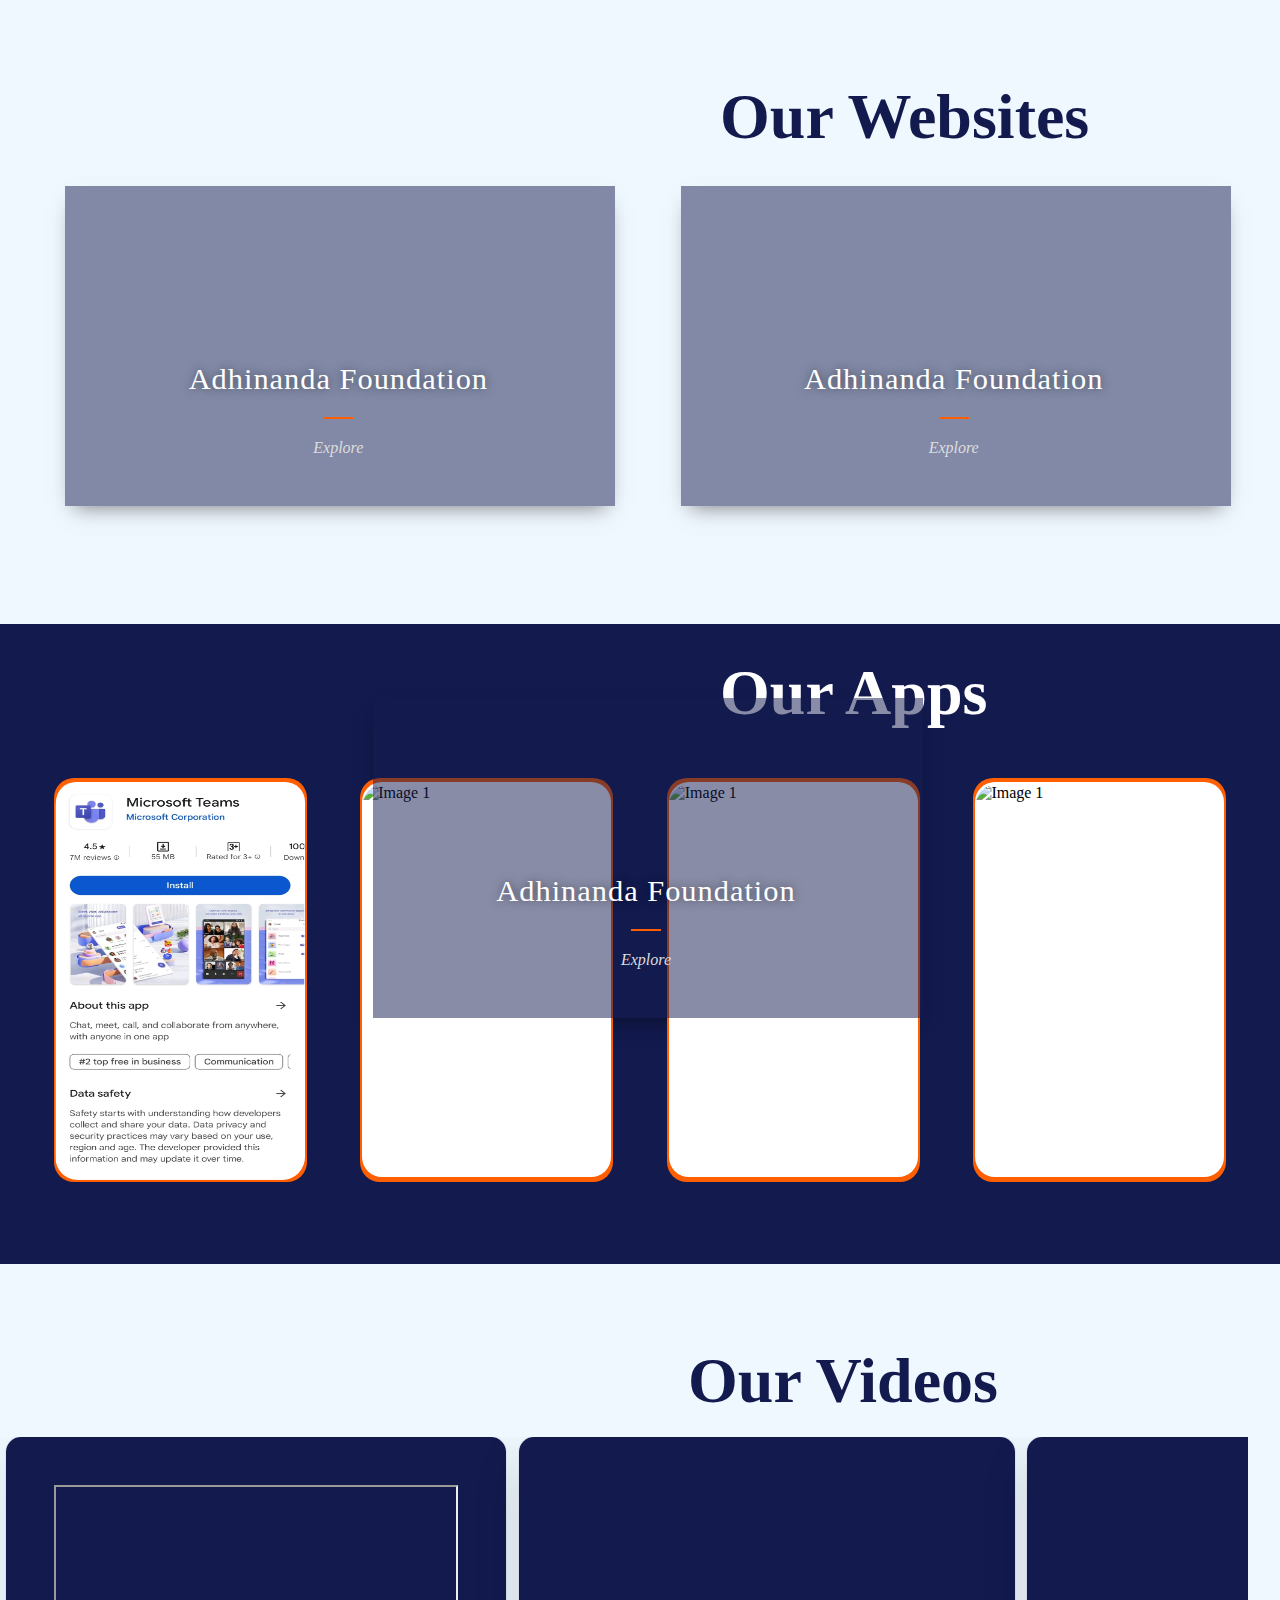
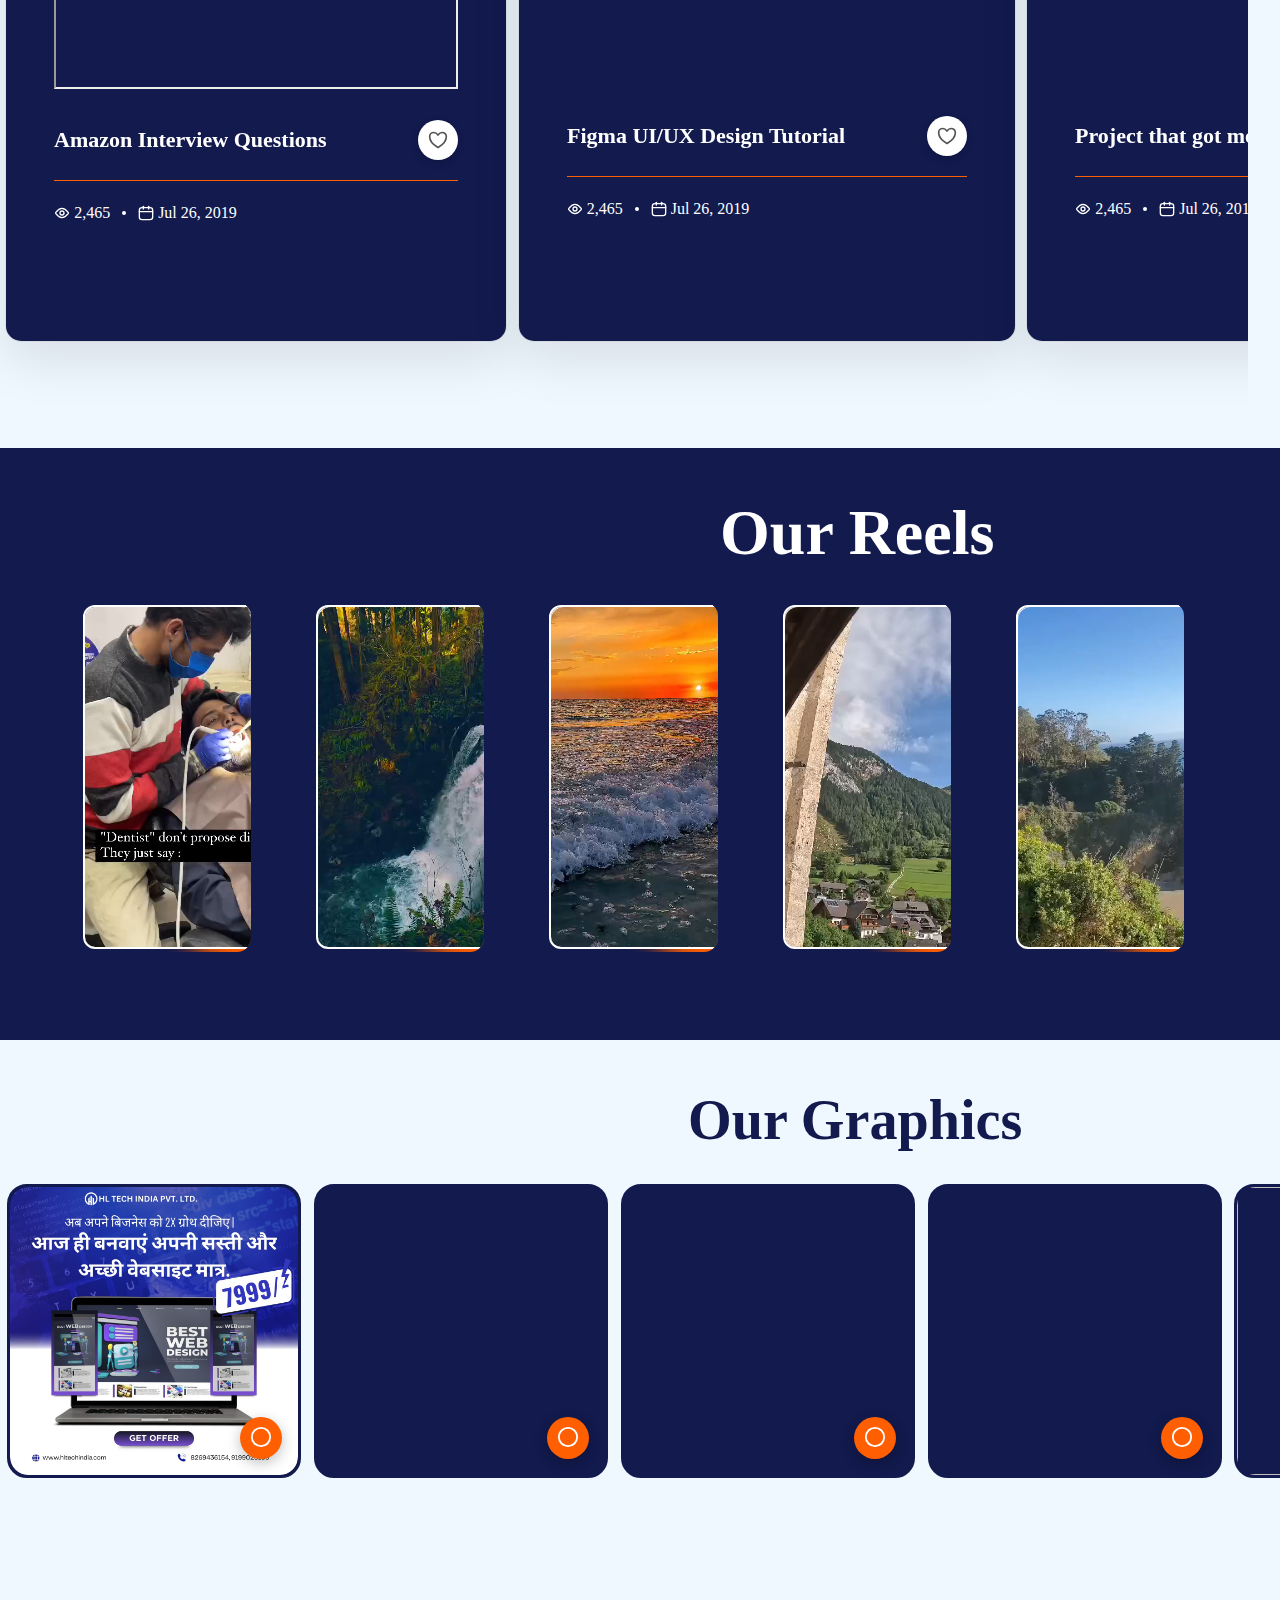
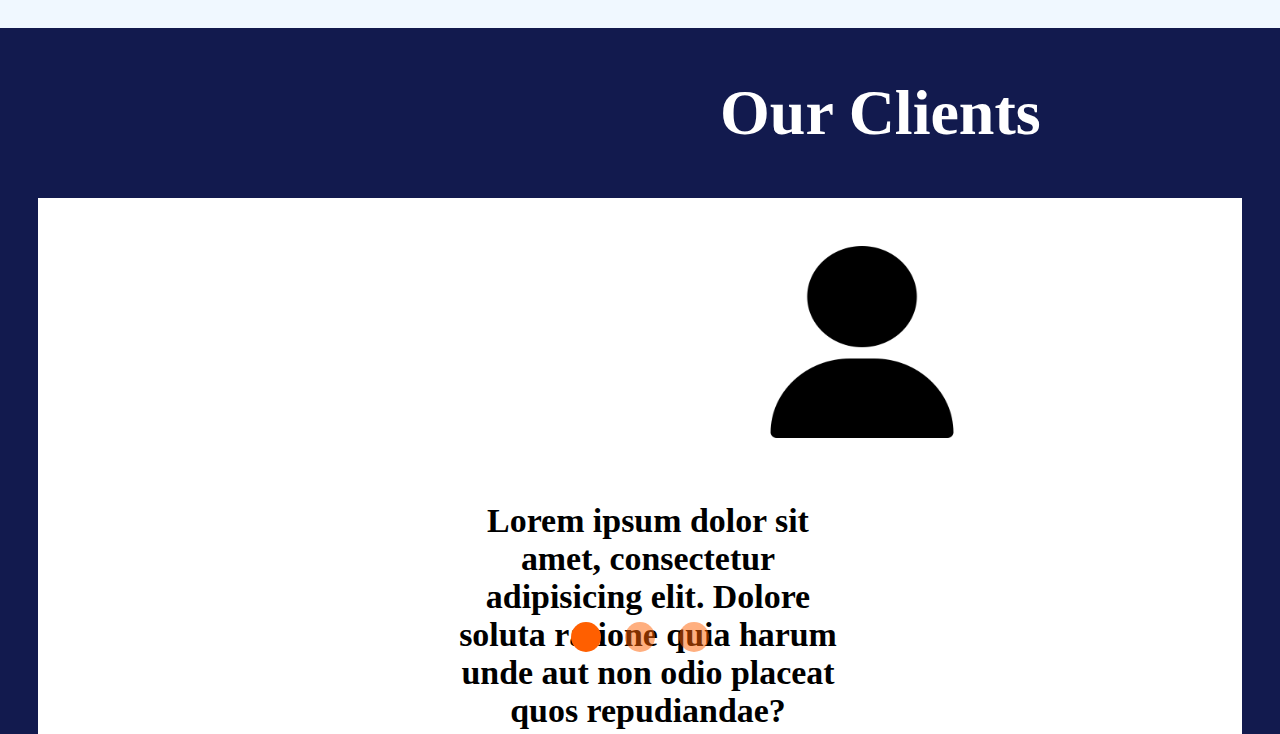
==== commit 307646ca: "push" ====
--- a/Index.html
+++ b/Index.html
@@ -17,13 +17,13 @@
 
 
     <!-- headers -->
-    <section class="intro-sec">
+    <!-- <section class="intro-sec">
         <div class="intro-head">
             <img class="head-img" src="assets/viktor-jakovlev-H0vuplqoX0c-unsplash.jpg">
-            <!-- <div class="banner">
+            <div class="banner">
                 <img src="assets/banner-half-motiff.svg">
 
-            </div> -->
+            </div>
             <h1>Portfolio</h1>
             <div class="lining1">
                 <div class="line1"></div>
@@ -40,7 +40,7 @@
 
         </div>
 
-    </section>
+    </section> -->
 
 
     <!-- websites -->
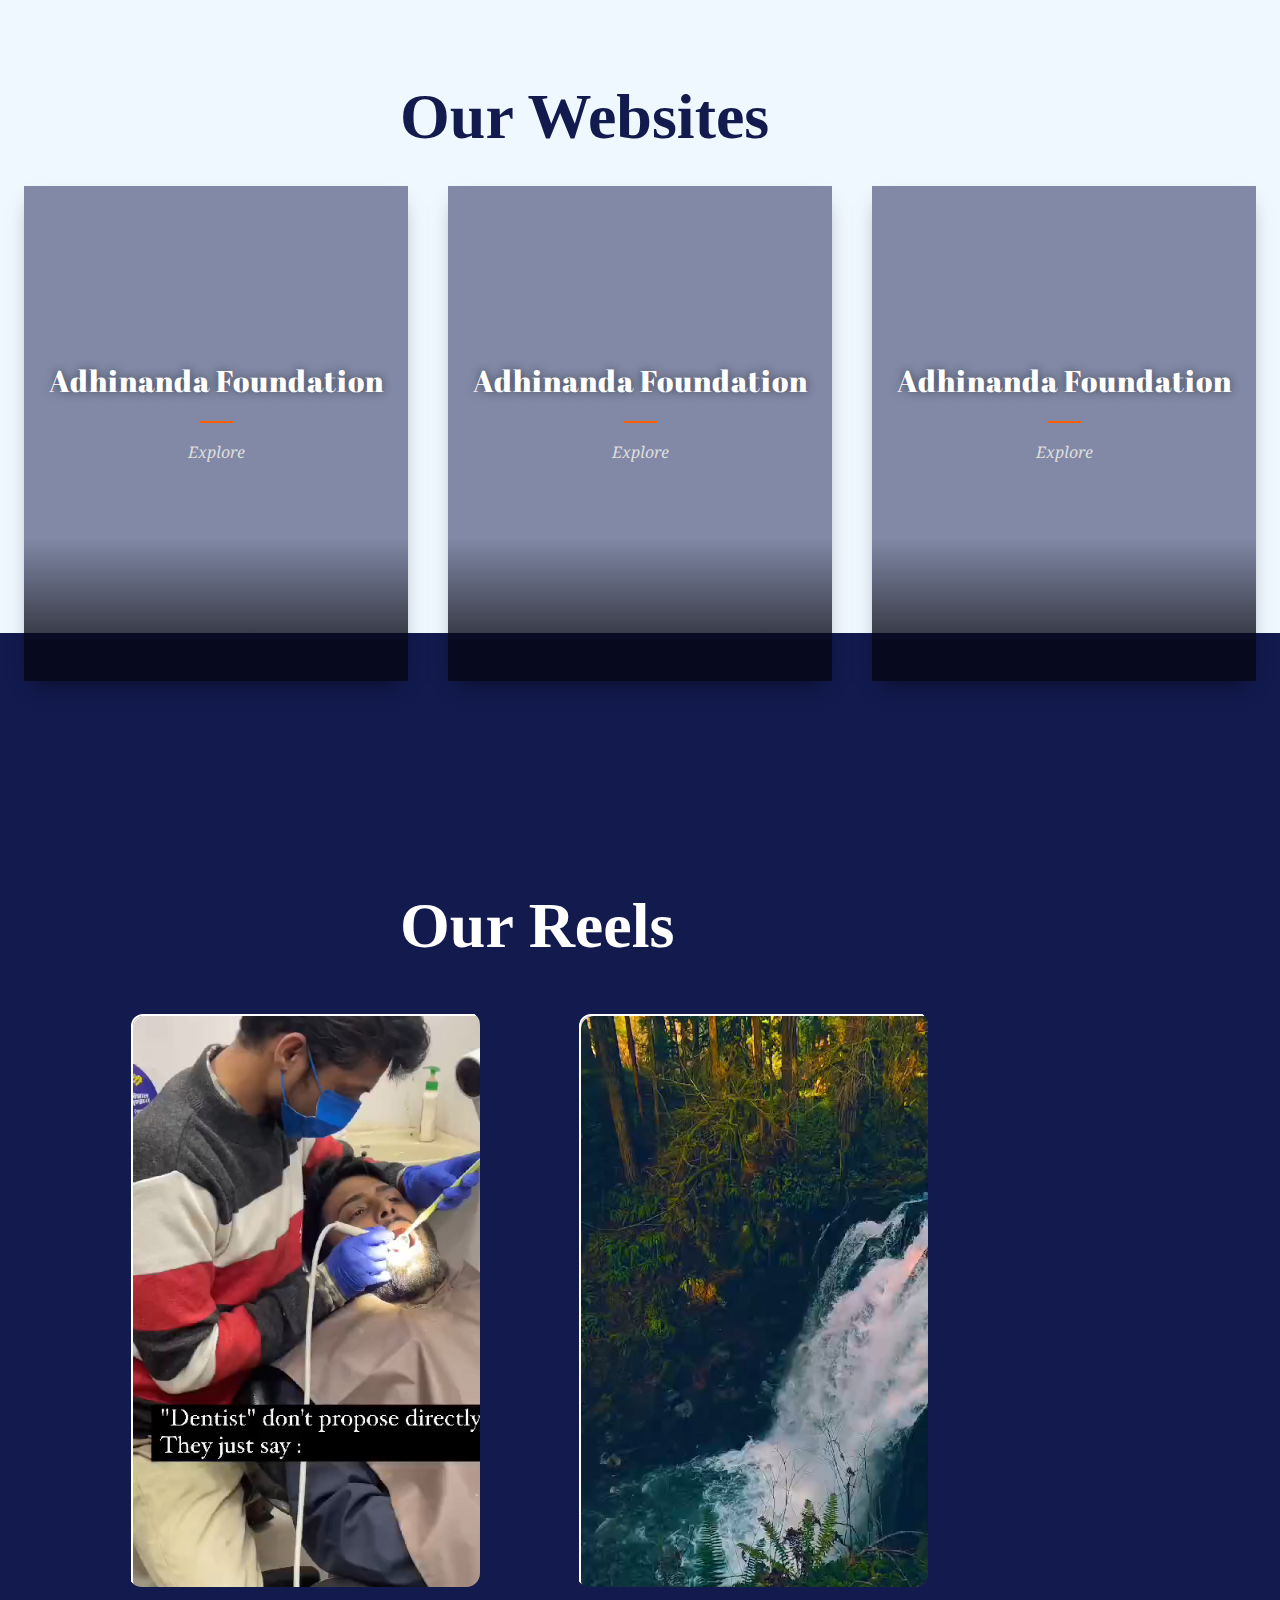
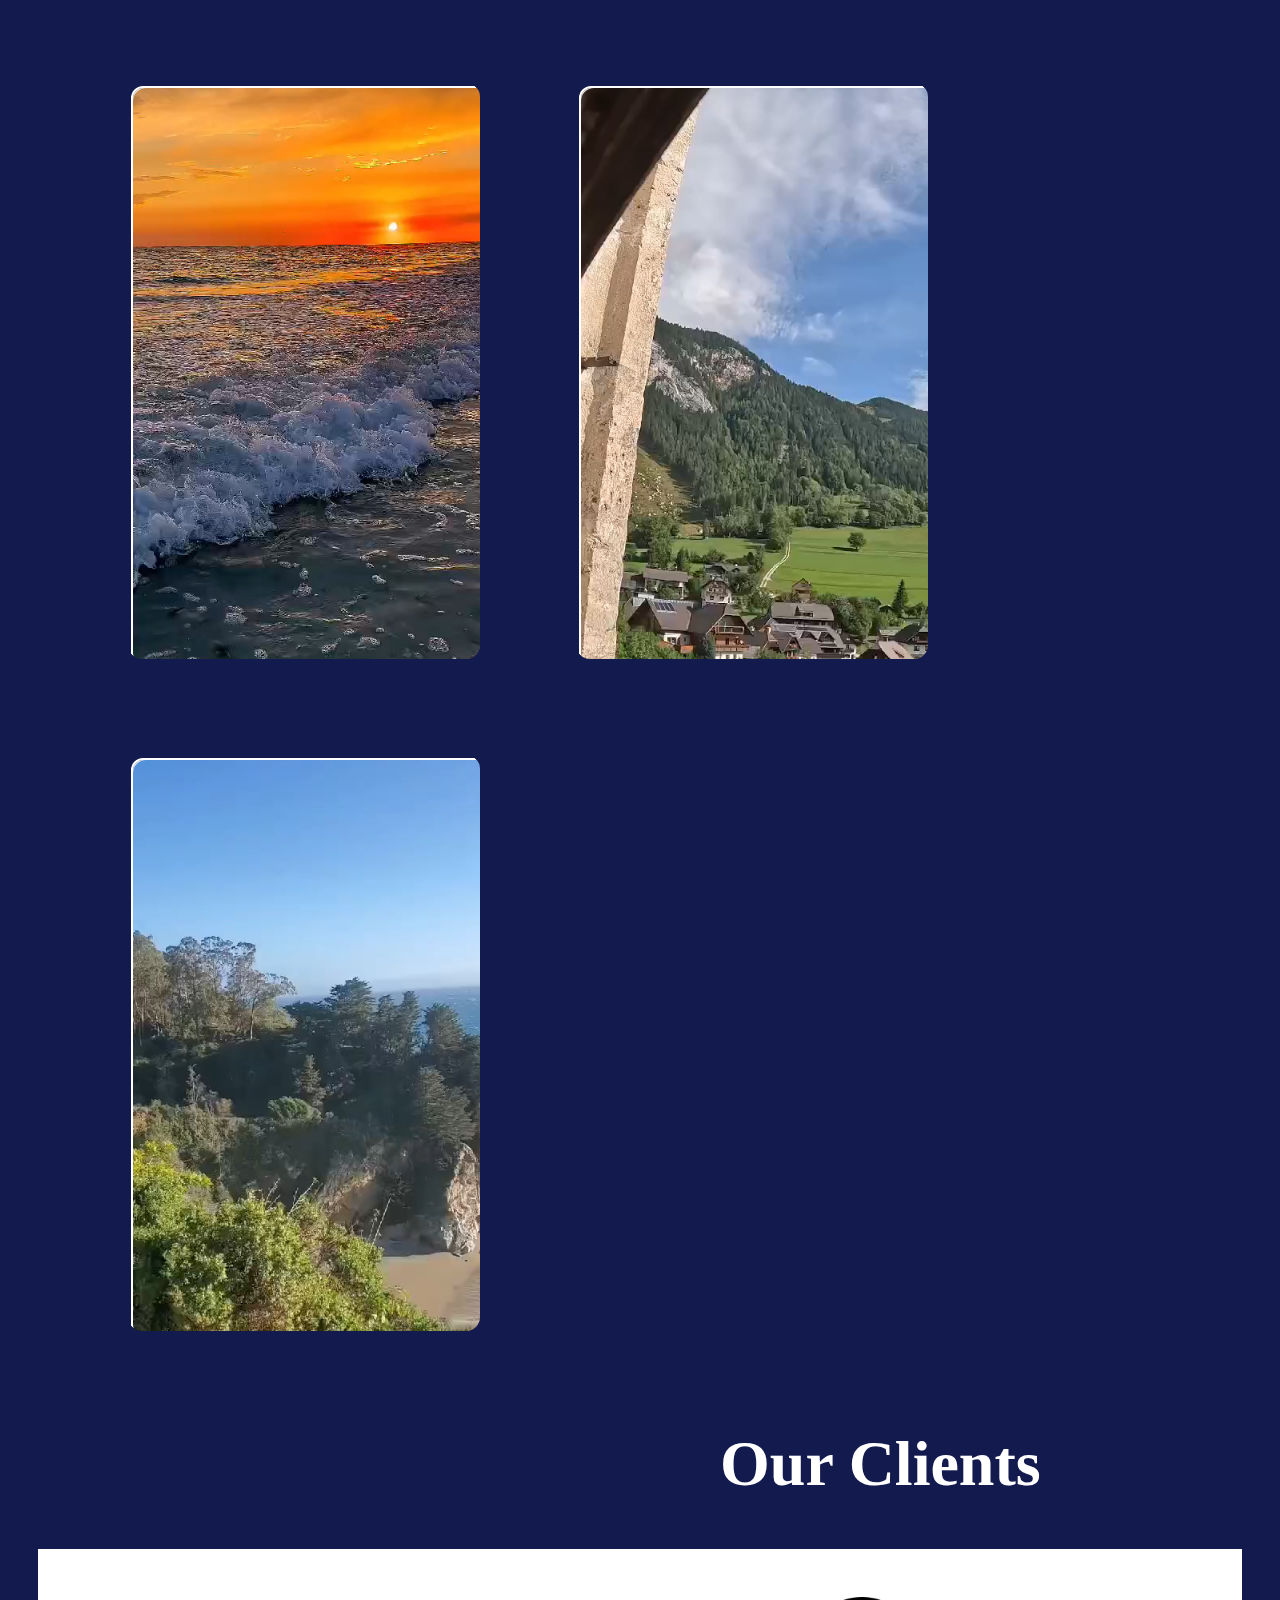
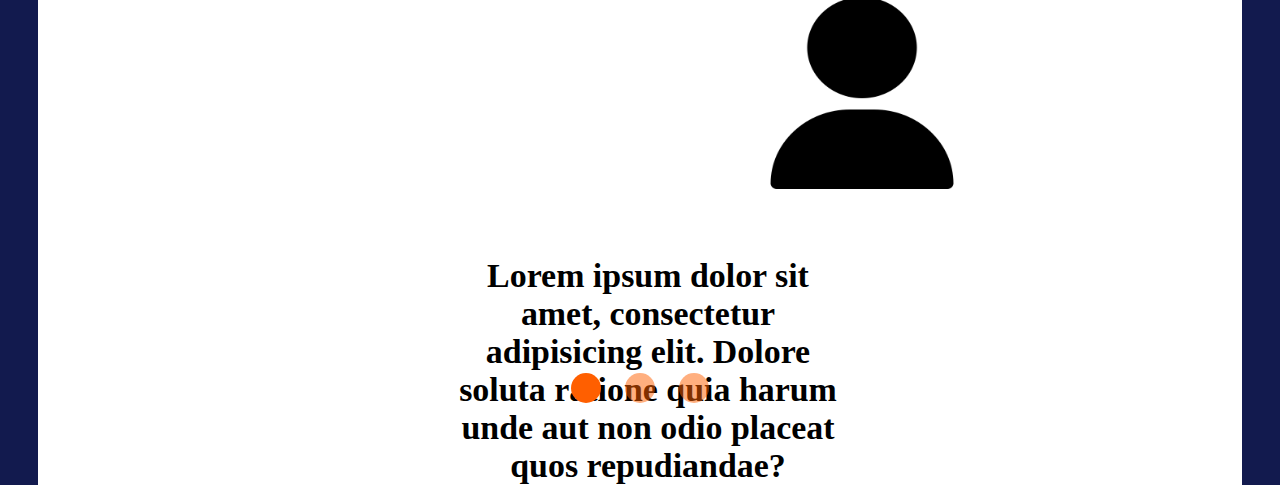
==== commit 1e6db2bd: "responsive" ====
--- a/Index.html
+++ b/Index.html
@@ -97,281 +97,6 @@
 
     </section>
 
-    <!-- app -->
-    <section class="app-sec">
-        <p><strong>Our Apps</strong></p>
-        <div class="phone">
-            <div class="phoneContainer">
-                <div class="screen">
-                    <!-- <div class="camera"></div> -->
-                    <div class="appsContainer carousel">
-                        <img src="assets/IMG-20240516-WA0004.jpg" class="carouselImage" alt="Image 1">
-                        <img src="assets/IMG-20240516-WA0006.jpg" class="carouselImage" alt="Image 2">
-                        <img src="assets/IMG-20240516-WA0005.jpg" class="carouselImage" alt="Image 3">
-                        <img src="assets/IMG-20240516-WA0007.jpg" class="carouselImage" alt="Image 4">
-                    </div>
-                </div>
-            </div>
-            <!-- Repeat the phoneContainer for the other three phones as well -->
-            <div class="phoneContainer">
-                <div class="screen">
-                    <!-- <div class="camera"></div> -->
-                    <div class="appsContainer carousel">
-                        <img src="image1.jpg" class="carouselImage" alt="Image 1">
-                        <img src="image2.jpg" class="carouselImage" alt="Image 2">
-                        <img src="image3.jpg" class="carouselImage" alt="Image 3">
-                        <img src="image4.jpg" class="carouselImage" alt="Image 4">
-                    </div>
-                </div>
-            </div>
-            <div class="phoneContainer">
-                <div class="screen">
-                    <!-- <div class="camera"></div> -->
-                    <div class="appsContainer carousel">
-                        <img src="image1.jpg" class="carouselImage" alt="Image 1">
-                        <img src="image2.jpg" class="carouselImage" alt="Image 2">
-                        <img src="image3.jpg" class="carouselImage" alt="Image 3">
-                        <img src="image4.jpg" class="carouselImage" alt="Image 4">
-                    </div>
-                </div>
-            </div>
-            <div class="phoneContainer">
-                <div class="screen">
-                    <!-- <div class="camera"></div> -->
-                    <div class="appsContainer carousel">
-                        <img src="image1.jpg" class="carouselImage" alt="Image 1">
-                        <img src="image2.jpg" class="carouselImage" alt="Image 2">
-                        <img src="image3.jpg" class="carouselImage" alt="Image 3">
-                        <img src="image4.jpg" class="carouselImage" alt="Image 4">
-                    </div>
-                </div>
-            </div>
-        </div>
-    </section>
-    
- 
-
-    <!-- video -->
-
-    <section class="our-video">
-        <p> <strong>Our Videos</strong></p>
-        <div class="video-main">
-            <div class="video-section">
-                <article class="video">
-                    <iframe height="200" width="400" src="https://www.youtube.com/embed/il_t1WVLNxk">
-                    </iframe>
-                    <div class="video-header">
-                        <a href="#">Amazon Interview Questions</a>
-                        <button class="video-icon-button">
-                            <svg xmlns="http://www.w3.org/2000/svg" width="24" height="24" viewBox="0 0 24 24"
-                                fill="none" stroke="currentColor" stroke-width="2" stroke-linecap="round"
-                                stroke-linejoin="round" display="block" id="Heart">
-                                <path
-                                    d="M7 3C4.239 3 2 5.216 2 7.95c0 2.207.875 7.445 9.488 12.74a.985.985 0 0 0 1.024 0C21.125 15.395 22 10.157 22 7.95 22 5.216 19.761 3 17 3s-5 3-5 3-2.239-3-5-3z" />
-                            </svg>
-
-                        </button>
-                    </div>
-                    <div class="video-footer">
-                        <div class="card-meta card-meta--views">
-                            <svg xmlns="http://www.w3.org/2000/svg" width="24" height="24" viewBox="0 0 24 24"
-                                fill="none" stroke="currentColor" stroke-width="2" stroke-linecap="round"
-                                stroke-linejoin="round" display="block" id="EyeOpen">
-                                <path
-                                    d="M21.257 10.962c.474.62.474 1.457 0 2.076C19.764 14.987 16.182 19 12 19c-4.182 0-7.764-4.013-9.257-5.962a1.692 1.692 0 0 1 0-2.076C4.236 9.013 7.818 5 12 5c4.182 0 7.764 4.013 9.257 5.962z" />
-                                <circle cx="12" cy="12" r="3" />
-                            </svg>
-                            2,465
-                        </div>
-                        <div class="card-meta card-meta--date">
-                            <svg xmlns="http://www.w3.org/2000/svg" width="24" height="24" viewBox="0 0 24 24"
-                                fill="none" stroke="currentColor" stroke-width="2" stroke-linecap="round"
-                                stroke-linejoin="round" display="block" id="Calendar">
-                                <rect x="2" y="4" width="20" height="18" rx="4" />
-                                <path d="M8 2v4" />
-                                <path d="M16 2v4" />
-                                <path d="M2 10h20" />
-                            </svg>
-                            Jul 26, 2019
-                        </div>
-                    </div>
-                </article>
-            </div>
-            <div class="video-section">
-                <article class="video">
-                    <iframe height="200" width="400" src="https://www.youtube.com/embed/3zNXlFWwYIw?si=bmFjDCI0y20YKOVj"
-                        title="YouTube video player" frameborder="0"
-                        allow="accelerometer; autoplay; clipboard-write; encrypted-media; gyroscope; picture-in-picture; web-share"
-                        referrerpolicy="strict-origin-when-cross-origin" allowfullscreen></iframe>
-                    <div class="video-header">
-                        <a href="#">Figma UI/UX Design Tutorial</a>
-                        <button class="video-icon-button">
-                            <svg xmlns="http://www.w3.org/2000/svg" width="24" height="24" viewBox="0 0 24 24"
-                                fill="none" stroke="currentColor" stroke-width="2" stroke-linecap="round"
-                                stroke-linejoin="round" display="block" id="Heart">
-                                <path
-                                    d="M7 3C4.239 3 2 5.216 2 7.95c0 2.207.875 7.445 9.488 12.74a.985.985 0 0 0 1.024 0C21.125 15.395 22 10.157 22 7.95 22 5.216 19.761 3 17 3s-5 3-5 3-2.239-3-5-3z" />
-                            </svg>
-
-                        </button>
-                    </div>
-                    <div class="video-footer">
-                        <div class="card-meta card-meta--views">
-                            <svg xmlns="http://www.w3.org/2000/svg" width="24" height="24" viewBox="0 0 24 24"
-                                fill="none" stroke="currentColor" stroke-width="2" stroke-linecap="round"
-                                stroke-linejoin="round" display="block" id="EyeOpen">
-                                <path
-                                    d="M21.257 10.962c.474.62.474 1.457 0 2.076C19.764 14.987 16.182 19 12 19c-4.182 0-7.764-4.013-9.257-5.962a1.692 1.692 0 0 1 0-2.076C4.236 9.013 7.818 5 12 5c4.182 0 7.764 4.013 9.257 5.962z" />
-                                <circle cx="12" cy="12" r="3" />
-                            </svg>
-                            2,465
-                        </div>
-                        <div class="card-meta card-meta--date">
-                            <svg xmlns="http://www.w3.org/2000/svg" width="24" height="24" viewBox="0 0 24 24"
-                                fill="none" stroke="currentColor" stroke-width="2" stroke-linecap="round"
-                                stroke-linejoin="round" display="block" id="Calendar">
-                                <rect x="2" y="4" width="20" height="18" rx="4" />
-                                <path d="M8 2v4" />
-                                <path d="M16 2v4" />
-                                <path d="M2 10h20" />
-                            </svg>
-                            Jul 26, 2019
-                        </div>
-                    </div>
-                </article>
-            </div>
-            <div class="video-section">
-                <article class="video">
-                    <iframe height="200" width="400" src="https://www.youtube.com/embed/CqLGomPqiT8?si=CYmkr28YRboYN81d"
-                        title="YouTube video player" frameborder="0"
-                        allow="accelerometer; autoplay; clipboard-write; encrypted-media; gyroscope; picture-in-picture; web-share"
-                        referrerpolicy="strict-origin-when-cross-origin" allowfullscreen></iframe>
-                    <div class="video-header">
-                        <a href="#">Project that got me 80+ LPA</a>
-                        <button class="video-icon-button">
-                            <svg xmlns="http://www.w3.org/2000/svg" width="24" height="24" viewBox="0 0 24 24"
-                                fill="none" stroke="currentColor" stroke-width="2" stroke-linecap="round"
-                                stroke-linejoin="round" display="block" id="Heart">
-                                <path
-                                    d="M7 3C4.239 3 2 5.216 2 7.95c0 2.207.875 7.445 9.488 12.74a.985.985 0 0 0 1.024 0C21.125 15.395 22 10.157 22 7.95 22 5.216 19.761 3 17 3s-5 3-5 3-2.239-3-5-3z" />
-                            </svg>
-
-                        </button>
-                    </div>
-                    <div class="video-footer">
-                        <div class="card-meta card-meta--views">
-                            <svg xmlns="http://www.w3.org/2000/svg" width="24" height="24" viewBox="0 0 24 24"
-                                fill="none" stroke="currentColor" stroke-width="2" stroke-linecap="round"
-                                stroke-linejoin="round" display="block" id="EyeOpen">
-                                <path
-                                    d="M21.257 10.962c.474.62.474 1.457 0 2.076C19.764 14.987 16.182 19 12 19c-4.182 0-7.764-4.013-9.257-5.962a1.692 1.692 0 0 1 0-2.076C4.236 9.013 7.818 5 12 5c4.182 0 7.764 4.013 9.257 5.962z" />
-                                <circle cx="12" cy="12" r="3" />
-                            </svg>
-                            2,465
-                        </div>
-                        <div class="card-meta card-meta--date">
-                            <svg xmlns="http://www.w3.org/2000/svg" width="24" height="24" viewBox="0 0 24 24"
-                                fill="none" stroke="currentColor" stroke-width="2" stroke-linecap="round"
-                                stroke-linejoin="round" display="block" id="Calendar">
-                                <rect x="2" y="4" width="20" height="18" rx="4" />
-                                <path d="M8 2v4" />
-                                <path d="M16 2v4" />
-                                <path d="M2 10h20" />
-                            </svg>
-                            Jul 26, 2019
-                        </div>
-                    </div>
-                </article>
-            </div>
-            <div class="video-section">
-                <article class="video">
-                    <iframe height="200" width="400" src="https://www.youtube.com/embed/4CXcK7f8FZE?si=D0-zLfA6Pe2xo6JB"
-                        title="YouTube video player" frameborder="0"
-                        allow="accelerometer; autoplay; clipboard-write; encrypted-media; gyroscope; picture-in-picture; web-share"
-                        referrerpolicy="strict-origin-when-cross-origin" allowfullscreen></iframe>
-                    <div class="video-header">
-                        <a href="#">Scary Future of Technology</a>
-                        <button class="video-icon-button">
-                            <svg xmlns="http://www.w3.org/2000/svg" width="24" height="24" viewBox="0 0 24 24"
-                                fill="none" stroke="currentColor" stroke-width="2" stroke-linecap="round"
-                                stroke-linejoin="round" display="block" id="Heart">
-                                <path
-                                    d="M7 3C4.239 3 2 5.216 2 7.95c0 2.207.875 7.445 9.488 12.74a.985.985 0 0 0 1.024 0C21.125 15.395 22 10.157 22 7.95 22 5.216 19.761 3 17 3s-5 3-5 3-2.239-3-5-3z" />
-                            </svg>
-
-                        </button>
-                    </div>
-                    <div class="video-footer">
-                        <div class="card-meta card-meta--views">
-                            <svg xmlns="http://www.w3.org/2000/svg" width="24" height="24" viewBox="0 0 24 24"
-                                fill="none" stroke="currentColor" stroke-width="2" stroke-linecap="round"
-                                stroke-linejoin="round" display="block" id="EyeOpen">
-                                <path
-                                    d="M21.257 10.962c.474.62.474 1.457 0 2.076C19.764 14.987 16.182 19 12 19c-4.182 0-7.764-4.013-9.257-5.962a1.692 1.692 0 0 1 0-2.076C4.236 9.013 7.818 5 12 5c4.182 0 7.764 4.013 9.257 5.962z" />
-                                <circle cx="12" cy="12" r="3" />
-                            </svg>
-                            2,465
-                        </div>
-                        <div class="card-meta card-meta--date">
-                            <svg xmlns="http://www.w3.org/2000/svg" width="24" height="24" viewBox="0 0 24 24"
-                                fill="none" stroke="currentColor" stroke-width="2" stroke-linecap="round"
-                                stroke-linejoin="round" display="block" id="Calendar">
-                                <rect x="2" y="4" width="20" height="18" rx="4" />
-                                <path d="M8 2v4" />
-                                <path d="M16 2v4" />
-                                <path d="M2 10h20" />
-                            </svg>
-                            Jul 26, 2019
-                        </div>
-                    </div>
-                </article>
-            </div>
-            <div class="video-section">
-                <article class="video">
-                    <iframe height="200" width="400" src="https://www.youtube.com/embed/BU_afT-aIn0?si=2RZ7Mn2l3vI56HXd"
-                        title="YouTube video player" frameborder="0"
-                        allow="accelerometer; autoplay; clipboard-write; encrypted-media; gyroscope; picture-in-picture; web-share"
-                        referrerpolicy="strict-origin-when-cross-origin" allowfullscreen></iframe>
-                    <div class="video-header">
-                        <a href="#">UI/UX Design Full Course</a>
-                        <button class="video-icon-button">
-                            <svg xmlns="http://www.w3.org/2000/svg" width="24" height="24" viewBox="0 0 24 24"
-                                fill="none" stroke="currentColor" stroke-width="2" stroke-linecap="round"
-                                stroke-linejoin="round" display="block" id="Heart">
-                                <path
-                                    d="M7 3C4.239 3 2 5.216 2 7.95c0 2.207.875 7.445 9.488 12.74a.985.985 0 0 0 1.024 0C21.125 15.395 22 10.157 22 7.95 22 5.216 19.761 3 17 3s-5 3-5 3-2.239-3-5-3z" />
-                            </svg>
-
-                        </button>
-                    </div>
-                    <div class="video-footer">
-                        <div class="card-meta card-meta--views">
-                            <svg xmlns="http://www.w3.org/2000/svg" width="24" height="24" viewBox="0 0 24 24"
-                                fill="none" stroke="currentColor" stroke-width="2" stroke-linecap="round"
-                                stroke-linejoin="round" display="block" id="EyeOpen">
-                                <path
-                                    d="M21.257 10.962c.474.62.474 1.457 0 2.076C19.764 14.987 16.182 19 12 19c-4.182 0-7.764-4.013-9.257-5.962a1.692 1.692 0 0 1 0-2.076C4.236 9.013 7.818 5 12 5c4.182 0 7.764 4.013 9.257 5.962z" />
-                                <circle cx="12" cy="12" r="3" />
-                            </svg>
-                            2,465
-                        </div>
-                        <div class="card-meta card-meta--date">
-                            <svg xmlns="http://www.w3.org/2000/svg" width="24" height="24" viewBox="0 0 24 24"
-                                fill="none" stroke="currentColor" stroke-width="2" stroke-linecap="round"
-                                stroke-linejoin="round" display="block" id="Calendar">
-                                <rect x="2" y="4" width="20" height="18" rx="4" />
-                                <path d="M8 2v4" />
-                                <path d="M16 2v4" />
-                                <path d="M2 10h20" />
-                            </svg>
-                            Jul 26, 2019
-                        </div>
-                    </div>
-                </article>
-            </div>
-        </div>
-    </section>
-
 
     <!-- reels -->
     <section class="reels">
@@ -485,144 +210,6 @@
         </div>
     </section>
 
-
-    <!-- graphics -->
-    <section class="graphics-section">
-        <p><strong> Our Graphics</strong></p>
-        </h2>
-        <div class="graphics">
-            <div class="graphics-box">
-                <div class="graphics-box-image">
-                    <img src="assets\WhatsApp Image 2024-05-15 at 15.38.08_bcbf01fa.jpg" alt="">
-                </div>
-                <div class="graphics-button">
-                    <div class="graphics-button-icon">
-                        <svg xmlns="http://www.w3.org/2000/svg" width="22" height="22" viewBox="0 0 24 24" fill="none"
-                            stroke="currentColor" stroke-width="2" stroke-linecap="round" stroke-linejoin="round">
-                            <circle cx="12" cy="12" r="10"></circle>
-                        </svg>
-                    </div>
-                    <div class="graphics-button-label">
-                        Open
-                    </div>
-                </div>
-            </div>
-            <div class="graphics-box">
-                <div class="graphics-box-image">
-                    <!-- <img src="" alt=""> -->
-                </div>
-                <div class="graphics-button">
-                    <div class="graphics-button-icon">
-                        <svg xmlns="http://www.w3.org/2000/svg" width="22" height="22" viewBox="0 0 24 24" fill="none"
-                            stroke="currentColor" stroke-width="2" stroke-linecap="round" stroke-linejoin="round">
-                            <circle cx="12" cy="12" r="10"></circle>
-                        </svg>
-                    </div>
-                    <div class="graphics-button-label">
-                        Open
-                    </div>
-                </div>
-            </div>
-            <div class="graphics-box">
-                <div class="graphics-box-image">
-                    <!-- <img src="" alt=""> -->
-                </div>
-                <div class="graphics-button">
-                    <div class="graphics-button-icon">
-                        <svg xmlns="http://www.w3.org/2000/svg" width="22" height="22" viewBox="0 0 24 24" fill="none"
-                            stroke="currentColor" stroke-width="2" stroke-linecap="round" stroke-linejoin="round">
-                            <circle cx="12" cy="12" r="10"></circle>
-                        </svg>
-                    </div>
-                    <div class="graphics-button-label">
-                        Open
-                    </div>
-                </div>
-            </div>
-
-            <div class="graphics-box">
-                <div class="graphics-box-image">
-                    <!-- <img src=" " alt=""> -->
-                </div>
-                <div class="graphics-button">
-                    <div class="graphics-button-icon">
-                        <svg xmlns="http://www.w3.org/2000/svg" width="22" height="22" viewBox="0 0 24 24" fill="none"
-                            stroke="currentColor" stroke-width="2" stroke-linecap="round" stroke-linejoin="round">
-                            <circle cx="12" cy="12" r="10"></circle>
-                        </svg>
-                    </div>
-                    <div class="graphics-button-label">
-                        Open
-                    </div>
-                </div>
-            </div>
-            <div class="graphics-box">
-                <div class="graphics-box-image">
-                    <img src=" " alt="">
-                </div>
-                <div class="graphics-button">
-                    <div class="graphics-button-icon">
-                        <svg xmlns="http://www.w3.org/2000/svg" width="22" height="22" viewBox="0 0 24 24" fill="none"
-                            stroke="currentColor" stroke-width="2" stroke-linecap="round" stroke-linejoin="round">
-                            <circle cx="12" cy="12" r="10"></circle>
-                        </svg>
-                    </div>
-                    <div class="graphics-button-label">
-                        Open
-                    </div>
-                </div>
-            </div>
-            <div class="graphics-box">
-                <div class="graphics-box-image">
-                    <img src=" " alt="">
-                </div>
-                <div class="graphics-button">
-                    <div class="graphics-button-icon">
-                        <svg xmlns="http://www.w3.org/2000/svg" width="22" height="22" viewBox="0 0 24 24" fill="none"
-                            stroke="currentColor" stroke-width="2" stroke-linecap="round" stroke-linejoin="round">
-                            <circle cx="12" cy="12" r="10"></circle>
-                        </svg>
-                    </div>
-                    <div class="graphics-button-label">
-                        Open
-                    </div>
-                </div>
-            </div>
-            <div class="graphics-box">
-                <div class="graphics-box-image">
-                    <img src=" " alt="">
-                </div>
-                <div class="graphics-button">
-                    <div class="graphics-button-icon">
-                        <svg xmlns="http://www.w3.org/2000/svg" width="22" height="22" viewBox="0 0 24 24" fill="none"
-                            stroke="currentColor" stroke-width="2" stroke-linecap="round" stroke-linejoin="round">
-                            <circle cx="12" cy="12" r="10"></circle>
-                        </svg>
-                    </div>
-                    <div class="graphics-button-label">
-                        Open
-                    </div>
-                </div>
-            </div>
-            <div class="graphics-box">
-                <div class="graphics-box-image">
-                    <img src=" " alt="">
-                </div>
-                <div class="graphics-button">
-                    <div class="graphics-button-icon">
-                        <svg xmlns="http://www.w3.org/2000/svg" width="22" height="22" viewBox="0 0 24 24" fill="none"
-                            stroke="currentColor" stroke-width="2" stroke-linecap="round" stroke-linejoin="round">
-                            <circle cx="12" cy="12" r="10"></circle>
-                        </svg>
-                    </div>
-                    <div class="graphics-button-label">
-                        Open
-                    </div>
-                </div>
-            </div>
-
-        </div>
-    </section>
 
 
     <!-- clients -->
--- a/Css/tool.css
+++ b/Css/tool.css
@@ -1,3 +1,4 @@
+@import url(//fonts.googleapis.com/css?family=Abril+Fatface|Droid+Serif:400,700,400italic,700italic);
 
 @import url('https://fonts.googleapis.com/css2?family=Lexend:wght@300;400;500;600;700;800;900&display=swap');
 
@@ -57,12 +58,7 @@
 }    
 
 
-/* .banner{
-position: absolute;
-height: 11rem;
-width: 23rem;
-margin: -26rem 0rem 33rem 88.5rem;
-} */    
+ 
 
 .line1{
 border-left: 3px solid var(--main-color);
@@ -82,7 +78,7 @@
 
 .line3{
 border-left: 3px solid var(--main-color); 
-/* margin: 20px 0; */
+
 margin-top: 1rem;
 background-color: #ff5f00;
 width: 139px;
@@ -168,7 +164,6 @@
 
 }
 
-@import url(//fonts.googleapis.com/css?family=Abril+Fatface|Droid+Serif:400,700,400italic,700italic);
 
 
 .blog-card {
@@ -324,7 +319,7 @@
    opacity:1
 }
 
- @media (max-width:500px){
+ /* @media (max-width:500px){
 
   .card-info{
     display:none
@@ -341,87 +336,10 @@
 .intro{
   font-size:0.8em
 }
-} 
-
-
-
-/* app */
-.app-sec {
-  background-color: var(--bg-color);
-  width: 100%;
-  height: 40rem;
-  margin-top:3rem;
-
-}
-
-.app-sec p {
-  font-size: 400%;
-  color: white;
-  margin: -4rem 0rem 3rem 45rem;
-  padding-top: 2rem;
-}
-
-.phone {
-  display: flex;
-  flex-wrap: wrap;
-  gap: 0rem;
-  justify-content: space-evenly;
-  margin: 0rem;
-}
-
-.phoneContainer {
-  width: 253px;
-  height: 404px;
-  background-color: var(--main-color);
-  border-radius: 20px;
-  position: relative;
-}
-
-.screen {
-  width: 249px;
-  height: 395px;
-  background: white;
-  border-radius: 20px;
-  position: absolute;
-  top: 4px;
-  bottom: 2px;
-  right: 2px;
-  left: 2px;
-  box-sizing: border-box;
-}
-
-
-.appsContainer {
-  margin-top: 10px;
-  position: absolute;
-  right: 50%;
-  top: 50%;
-  transform: translate(50%, -50%);
-}
-
-.carousel {
-  position: relative;
-  width: 100%;
-  height: 117%;
-  overflow: hidden;
-}
-
-.carouselImage {
-  position: absolute;
-  width: 20rem;
-  height: 85.8%;
-  top: 9px;
-  left: 0;
-  opacity: 0;
-  transition: opacity 1s ease-in-out;
-  border-radius: 22px;
-  margin-top: 1rem;
-  
-}
-
-.carouselImage.active {
-  opacity: 1;
-}
+}  */
+
+
+
 
 
 
@@ -434,23 +352,24 @@
 
 }
 .reels{
-    height:37rem;
+    height:39rem;
     width:100%;
     margin: -5rem 0rem 0rem 0rem;
     background-color: #121a4e;
 }    
 
 .vid{
-  display: flex;  
-  gap: 30px;
-  margin-left: 2rem;
+  display: flex;
+  flex-wrap: wrap;
+  /* gap: 5rem; */
+  margin-left: 5rem;
   margin-right: 7rem;
-}  
+}
 
 .reel {
-  position: relative;  
-  width: 300px; /* Increased width */
-  height: 350px; /* Increased height */
+  position: relative;
+  width: 16rem;
+  height: 28rem;
   border-radius: 14px;
   z-index: 1111;
   overflow: hidden;
@@ -459,49 +378,51 @@
   align-items: center;
   justify-content: center;
   /* box-shadow: 20px 20px 60px #121a4e, -20px 0px 60px #ffffff; */
-  margin: 7rem -1rem 0rem 3rem;
-  align-items: center;
-}  
+  margin: 7rem 0rem 0rem 3rem;
+}
 
 .main-reel {
-  position: absolute;  
+  position: absolute;
   top: 5px;
   left: 5px;
-  width: 290px; /* Increased width */
-  height: 340px; /* Increased height */
+  width: 23rem;
+  height: 28rem;
   z-index: 2;
   background: rgba(255, 255, 255, .95);
   backdrop-filter: blur(24px);
   border-radius: 10px;
   overflow: hidden;
   outline: 2px solid white;
-}  
+}
 
 .main-reel video {
-  width: 75%;  
-  height: 106%;
+  width: 75%;
+  height: 109%;
   object-fit: cover;
   border-radius: 13px;
-  transition: filter 0.5s ;
-}  
-
-.reel:hover video {
-  filter: opacity(0.4)
+
 }
 
 .reel1 {
-  position: absolute;  
+  position: absolute;
   z-index: 1;
   top: 50%;
   left: 50%;
-  width: 200px; /* Increased width */
-  height: 200px; /* Increased height */
+ width: 10rem; /* Increased width */
+  height: 20rem; /* Increased height */
   border-radius: 50%;
   background-color: #ff5f00;
   opacity: 1;
   filter: blur(12px);
   animation: blob-bounce 5s infinite ease;
-}  
+}
+
+
+.reel:hover video {
+  filter: opacity(0.4)
+}
+
+
 
 @keyframes blob-bounce {
     0% {
@@ -602,273 +523,8 @@
 
 
 
-/* video */
-
-.our-video{
-  height: 40rem;
-  width: 100%;
-  /* background-color: #121a4e; */
-  margin: 8rem 0rem -6rem -2rem;
-}
-.our-video p{
-  font-size: 400%;
-  color: var(--bg-color);
-  margin: -3rem 0rem -2rem 45rem;
-}
-
-.video-main {
-    display: flex;
-    overflow-x: scroll;
-    margin-left: 2%;
-    margin-top: 4%;
-    -ms-overflow-style: none; 
-
-
-}
-.video-main::-webkit-scrollbar {
-    display: none; /* Hide scrollbar for Chrome, Safari, and Opera */
-}
-
-
-.our-video h2 {
-  font-size: 3rem;
-  margin-left:3% ;
-}
-
-.video-section {
-    line-height: 1.5;
-    min-height: 80vh;
-    display: flex;
-    justify-content: center;
-    color: white;
-    margin-left: 1%;
-}
-
-/* Image styles */
-img {
-    max-width: 100%;
-    display: block;
-}
-
-/* Card list styles */
-.video-section {
-    width: 100%;
-    max-width: 400%;
-}
-
-/* Card styles */
-.video {
-    background: var(--bg-color);
-    box-shadow: 0 0 0 1px rgba(0, 0, 0, .05), 0 20px 50px 0 rgba(0, 0, 0, .1);
-    border-radius: 15px;
-    overflow: hidden;
-    height: 50%;
-    width: 100%;
-    padding: 3rem;
-    padding-bottom: 6rem;
-    position: relative;
-    transition: .15s ease-in;
-}
-.video-section video{
-  height: 10rem;
-  width: 20rem;
-}
-
-.video:hover, .video:focus-within {
-    box-shadow: 0 0 0 2px #ff5f00, 0 10px 60px 0 rgba(0, 0, 0, .1);
-    transform: translateY(-5px);
-}
-
-/* Card image styles */
-.video-image {
-    border-radius: 10px;
-    overflow: hidden;
-}
-
-/* Card header styles */
-.video-header {
-    margin-top: 1.5rem;
-    display: flex;
-    align-items: center;
-    justify-content: space-between;
-}
-
-.video-header a {
-    font-weight: 600;
-    font-size: 1.375rem;
-    line-height: 1.25;
-    padding-right: 1rem;
-    text-decoration: none;
-    color: inherit;
-    will-change: transform;
-}
-
-.video-header a:after {
-    content: "";
-    position: absolute;
-    left: 0;
-    top: 0;
-    right: 0;
-    bottom: 0;
-}
-
-/* Icon button styles */
-.video-icon-button {
-    border: 0;
-    background-color: #fff;
-    border-radius: 50%;
-    width: 2.5rem;
-    height: 2.5rem;
-    display: flex;
-    justify-content: center;
-    align-items: center;
-    flex-shrink: 0;
-    font-size: 1.25rem;
-    transition: .25s ease;
-    box-shadow: 0 0 0 1px rgba(0, 0, 0, .05), 0 3px 8px 0 rgba(0, 0, 0, .15);
-    z-index: 1;
-    cursor: pointer;
-    color: rgb(85, 84, 84);
-}
-
-.video-icon-button svg {
-    width: 1em;
-    height: 1em;
-}
-
-.video-icon-button:hover, .video-icon-button:focus {
-    background: var(--main-color);
-    color: #FFF;
-}
-
- 
-.video-footer {
-    margin-top: 1.25rem;
-    border-top: 1px solid #ff5f00;
-    padding-top: 1.25rem;
-    display: flex;
-    align-items: center;
-    flex-wrap: wrap;
-}
-
- 
-.card-meta {
-    display: flex;
-    align-items: center;
-    color: white;
-}
-
-.card-meta:first-child:after {
-    display: block;
-    content: "";
-    width: 4px;
-    height: 4px;
-    border-radius: 50%;
-    background-color: currentcolor;
-    margin-left: .75rem;
-    margin-right: .75rem;
-}
-
-.card-meta svg {
-    flex-shrink: 0;
-    width: 1em;
-    height: 1em;
-    margin-right: .25em;
-}
-
-  
-
-/* graphics */
-
-.graphics-section {
-    overflow-x: hidden; 
-    overflow-y: hidden;
-    margin: 2rem 0rem 0rem -2rem
-}      
-.graphics-section p {
-    font-size: 351%;
-    color: var(--bg-color);
-    margin: 1rem 0rem 2rem 45rem;
-  }        
-  
-  .graphics {
-      display: flex;
-      min-height: 60vh;
-      overflow-x: scroll;
-      margin-left: 2%; /* Adjusted from 45% */
-      -ms-overflow-style: none; 
-  }        
-  .graphics::-webkit-scrollbar {
-    display: none; /* Hide scrollbar for Chrome, Safari, and Opera */    
-}        
-
-  
-  .graphics-box {
-      background: var(--bg-color);
-      border-radius: 20px;
-      height: 18rem;
-      margin-left: 1%;
-      width: 18rem;
-      position: relative;
-      border: 3px solid var(--bg-color)
-  }        
-  
-  .graphics-box-image {
-      height: 18rem;
-      width: 18rem;
-      border-radius: 18px;
-      overflow: hidden;
-      align-items: center;
-  }        
-  
-  .graphics-box-image img {
-      width: 100%;
-      height: 100%;
-      border-radius: 18px; /* Adjusted from 18px 18px 18px 18px */
-      display: block;
-  }        
-  
-  .graphics-button {
-      position: absolute;
-      bottom: 16px;
-      right: 16px;
-      display: flex;
-      align-items: center;
-      background: var(--main-color);
-      color: white;
-      padding: 8px 10px;
-      border-radius: 50px;
-      box-shadow: 0 4px 14px rgba(0, 0, 0, 0.25);
-      transition: 0.35s ease all;
-      overflow: hidden;
-      max-width: 22px; /* icon size */
-  }        
-  
-  .graphics-button-icon {
-      position: relative;
-      top: 1px;
-  }        
-  
-
-  .graphics-button-label {
-      text-transform: uppercase;
-      white-space: nowrap;
-      padding: 0 8px;
-      opacity: 0;
-      transform: translateX(10px);
-      transition: 0.25s ease all;
-    }      
-    
-    .graphics-box:hover .graphics-button {
-        max-width: 100%;
-    }        
-    .graphics-box:hover .graphics-button-label {
-        opacity: 1;
-        transform: translateX(0);
-        transition: 0.25s 0.1s ease-in opacity, 0.15s 0.1s cubic-bezier(0.175, 0.885, 0.32, 1.275) transform;
-    }        
-    
- 
+  
+
 
 
     /* clients */
@@ -1028,3 +684,624 @@
   
 
 
+
+
+    /* Small mobile devices (landscape and portrait) */
+@media (max-width: 479px) {
+  .vid{
+    width: 20rem;
+    margin: -4rem 0rem 0rem 0rem;
+  }
+  .web-sec {
+    height: auto;
+    margin: 0;
+  }
+
+  .web-sec p {
+    font-size: 287%;
+    margin: 3rem -138px 0 23rem;
+  }
+
+  .main-web {
+    justify-content: center;
+    margin: 0rem 0rem 17rem 0rem;
+  }
+
+  .blog-card {
+    max-width: 100%;
+    width: 115vw;
+    height: 34vh;
+    margin: 1rem -259px 0 150px;
+  }
+
+  .blog-card .color-overlay,
+  .blog-card .gradient-overlay {
+    width: 100%;
+  
+    height: 48vh;
+  }
+
+  .blog-card .gradient-overlay {
+    top: 22vh;
+  }
+
+  .title-content {
+    margin: 2rem 0 0 0;
+  }
+
+  .card-info {
+    font-size: 12px;
+    line-height: 18px;
+  }
+
+  .card-info a {
+    margin: 1rem auto;
+  }
+
+  .reels {
+    height: auto;
+    /* margin: 0; */
+    padding: 2rem 0;
+    margin: 56rem 0rem 0rem -2rem;
+    width: 194%;
+  }
+
+  .reels p {
+    font-size: 438%;
+    margin: 1rem 0 -4rem 22rem;
+    padding-top: 0;
+  }
+
+  .vid {
+    margin: 76px;
+    justify-content: center;
+  }
+
+  .reel {
+    width: 12rem;
+    height: 21rem;
+    margin: 1rem;
+  }
+
+  .main-reel {
+    width: 17rem;
+    height: 21rem;
+  }
+
+  .main-reel video {
+    width: 100%;
+    height: 100%;
+  }
+
+  .reel1 {
+    width: 6rem;
+    height: 12rem;
+  }
+
+  .content .title {
+    font-size: 120%;
+    margin: 6rem 0 0 0;
+  }
+
+  .sci {
+    margin-left: -1rem;
+  }
+
+  .sci li .fa-brands {
+    width: 1.5rem;
+  }
+
+  .sci li a {
+    width: 24px;
+    height: 24px;
+  }
+
+
+}
+
+/* Medium mobile devices (landscape and portrait) */
+@media (min-width: 480px) and (max-width: 639px) {
+  .web-sec {
+    height: auto;
+    margin: 0;
+  }
+
+  .web-sec p {
+    font-size: 250%;
+    margin: 2rem 0 0 2rem;
+  }
+  .main-web {
+    justify-content: center;
+    margin: 0rem 0rem 17rem 0rem;
+  }
+  .blog-card {
+    max-width: 100%;
+    width: 80vw;
+    height: 35vh;
+    margin: 2rem 0;
+  }
+
+  .blog-card .color-overlay,
+  .blog-card .gradient-overlay {
+    width: 100%;
+    height: 35vh;
+  }
+
+  .blog-card .gradient-overlay {
+    top: 25vh;
+  }
+
+  .title-content {
+    margin: 3rem 0 0 0;
+  }
+
+  .card-info a {
+    margin: 1rem auto;
+  }
+  .reels {
+    height: auto;
+    margin: 0;
+    padding: 2rem 0;
+  }
+
+  .reels p {
+    font-size: 250%;
+    margin: 2rem 0 1rem 2rem;
+    padding-top: 0;
+  }
+
+  .vid {
+    margin: 0 1rem;
+    justify-content: center;
+  }
+
+  .reel {
+    width: 14rem;
+    height: 24rem;
+    margin: 1rem;
+  }
+
+  .main-reel {
+    width: 20rem;
+    height: 24rem;
+  }
+
+  .reel1 {
+    width: 7rem;
+    height: 14rem;
+  }
+
+  .content .title {
+    font-size: 140%;
+    margin: 7rem 0 0 0;
+  }
+
+  .sci {
+    margin-left: -1.5rem;
+  }
+
+}
+
+/* Large mobile devices (landscape and portrait) */
+@media (min-width: 640px) and (max-width: 767px) {
+  .web-sec {
+    height: auto;
+    margin: 0;
+  }
+
+  .web-sec p {
+    font-size: 300%;
+    margin: 2rem 0 0 3rem;
+  }
+  .main-web {
+    justify-content: center;
+    margin: 0rem 0rem 7rem 0rem;
+
+  }
+
+  .blog-card {
+    max-width: 100%;
+    width: 70vw;
+    height: 40vh;
+    margin: 2rem 0;
+  }
+  .card-info{
+    margin-top:-3rem;
+  }
+
+  .blog-card .color-overlay,
+  .blog-card .gradient-overlay {
+    width: 100%;
+    height: 40vh;
+  }
+
+  .blog-card .gradient-overlay {
+    top: 28vh;
+  }
+
+  .title-content {
+    margin: 4rem 0 0 0;
+  }
+
+  .card-info a {
+    margin: 1rem auto;
+  }
+  .reels {
+    height: auto;
+    margin: 0;
+    padding: 3rem 0;
+  }
+
+  .reels p {
+    font-size: 300%;
+    margin: 3rem 0 1rem 3rem;
+    padding-top: 0;
+  }
+
+  .vid {
+    margin: 0 2rem;
+    justify-content: center;
+  }
+
+  .reel {
+    width: 16rem;
+    height: 27rem;
+    margin: 1.5rem;
+  }
+
+  .main-reel {
+    width: 23rem;
+    height: 27rem;
+  }
+
+  .reel1 {
+    width: 8rem;
+    height: 16rem;
+  }
+
+  .content .title {
+    font-size: 160%;
+    margin: 8rem 0 0 0;
+  }
+
+  .sci {
+    margin-left: -2rem;
+  }
+}
+
+/* Small tablets (landscape and portrait) */
+@media (min-width: 768px) and (max-width: 991px) {
+  .web-sec {
+    height: auto;
+    margin: -3rem 0 0 0;
+  }
+
+  .web-sec p {
+    font-size: 350%;
+    margin: 4rem 0 0 17rem;
+  }
+
+  .main-web {
+    justify-content: center;
+    margin: 0rem 0rem 7rem 0rem;
+
+  }
+
+  .blog-card {
+    max-width: 100%;
+    width: 46vw;
+    height: 45vh;
+    margin: 1rem 1rem;
+  }
+  .blog-card h3 {
+    font-size:1.7rem;
+  }
+
+  .blog-card .color-overlay,
+  .blog-card .gradient-overlay {
+    width: 100%;
+    height: 45vh;
+  }
+
+  .blog-card .gradient-overlay {
+    top: 32vh;
+  }
+
+  .title-content {
+    margin: 5rem 0 0 0;
+  }
+
+  .card-info {
+    margin-top:-62px;
+  }
+
+  .card-info a {
+    margin: 1rem auto;
+  }
+  .reels {
+    height: auto;
+    margin: 8rem 0 0 0;
+    padding: 4rem 0;
+    width: 60rem;
+  }
+
+  .reels p {
+    font-size: 350%;
+    margin: -2rem 0 19px 21rem;
+    padding-top: 0;
+  }
+
+  .vid {
+    margin: 0 3rem;
+    justify-content: center;
+  }
+
+  .reel {
+    width: 13rem;
+    height: 21rem;
+    margin: 1rem;
+  }
+
+  .main-reel {
+    width: 17rem;
+    height: 21rem;
+  }
+
+  .reel1 {
+    width: 9rem;
+    height: 18rem;
+  }
+
+  .content .title {
+    font-size: 180%;
+    margin: 9rem 0 0 0;
+  }
+
+  .sci {
+    margin-left: -2.5rem;
+  }
+}
+
+
+
+
+
+/* Large tablets (landscape and portrait) */
+@media (min-width: 992px) and (max-width: 1199px) {
+  .web-sec {
+    height: auto;
+    margin: -4rem 0 0 0;
+  }
+
+  .web-sec p {
+    font-size: 400%;
+    margin: 7rem 0 15rem 26rem;
+  }
+
+  .blog-card {
+    max-width: 100%;
+    width: 44vw;
+    height: -4vh;
+    margin: -14rem 0rem 16rem 0rem;
+  }
+
+  .blog-card .color-overlay,
+  .blog-card .gradient-overlay {
+    width: 100%;
+    height: 175vh;
+
+  }
+
+  .blog-card .gradient-overlay {
+    top: 35vh;
+  }
+
+  .title-content {
+    margin: 7rem 0 0 0;
+  }
+  .reels {
+    height: auto;
+    margin: 8rem 0 0 0;
+    padding: 5rem 0;
+  }
+
+  .reels p {
+    font-size: 400%;
+    margin: -3rem 0 0 31rem;
+    padding-top: 0;
+  }
+
+  .vid {
+    margin: 0 -1rem;
+    /* justify-content: center;*/
+  }
+
+  .reel {
+    width: 20rem;
+    height: 33rem;
+    margin: 2.5rem;
+  }
+
+  .main-reel {
+    width: 27rem;
+    height: 33rem;
+  }
+
+  .reel1 {
+    width: 10rem;
+    height: 20rem;
+  }
+
+  .content .title {
+    font-size: 200%;
+    margin: 10rem 0 0 0;
+  }
+
+  .sci {
+    margin-left: -3rem;
+  }
+
+}
+
+/* Small laptops and desktops */
+ @media (min-width: 1200px) and (max-width: 1439px) {
+  .web-sec {
+    height: auto;
+    margin: -5rem 0 0 0;
+  }
+
+  .web-sec p {
+    font-size: 400%;
+    margin: 10rem 0 0 25rem;
+  }
+
+  .blog-card {
+    max-width: 550px;
+    width: 30vw;
+    height: 55vh;
+    margin: 2rem 1rem;
+  }
+
+  .blog-card .color-overlay,
+  .blog-card .gradient-overlay {
+    width: 550px;
+    height: 55vh;
+  }
+
+  .blog-card .gradient-overlay {
+    top: 39vh;
+  }
+
+  .title-content {
+    margin: 9rem 0 0 0;
+  }
+  .reels {
+    height: auto;
+    margin: -5rem 0 0 0;
+    padding: 6rem 0;
+  }
+
+  .reels p {
+    font-size: 400%;
+    margin: 10rem 0 0 25rem;
+    padding-top: 0;
+  }
+
+  .vid {
+    margin: 0 5rem;
+  }
+
+  .reel {
+    width: 22rem;
+    height: 36rem;
+    margin: 3rem;
+  }
+
+  .main-reel {
+    width: 32rem;
+    height: 36rem;
+  }
+
+  .reel1 {
+    width: 11rem;
+    height: 22rem;
+  }
+
+  .content .title {
+    font-size: 220%;
+    margin: 11rem 0 0 0;
+  }
+
+  .sci {
+    margin-left: -3.5rem;
+  }
+} 
+
+/* Large laptops and desktops */
+@media (min-width: 1440px) and (max-width: 1919px) {
+  .web-sec {
+    height: 41rem;
+    margin: -8rem 0 0 -39px;
+  }
+
+  .web-sec p {
+    font-size: 400%;
+    margin: 10rem 0 -10rem 45rem;
+  }
+  .main-web{
+    display: flex;
+    flex-wrap: wrap;
+    gap: -2rem;
+    /* justify-content: space-evenly; */
+    margin-left: -2rem;
+    /* width: 3rem; */
+  }
+  .blog-card {
+    width: 31rem;
+    height: 17rem;
+    margin: 13rem -6rem 0px 0rem;
+  }
+
+  .blog-card .color-overlay {
+    width: 550px;
+    height: 500px;
+  }
+
+  .blog-card .gradient-overlay {
+    width: 550px;
+    height: 500px;
+    top: 350px;
+  }
+  .card-info{
+    margin: -66px auto;
+  }
+  .card-info a{
+    margin-left: 8rem;
+  }
+
+  .title-content {
+    margin: 4rem 0 0 0;
+  }
+  .reels {
+    height: 41rem;
+    margin: 12rem 0 0 0;
+  }
+
+  .reels p {
+    font-size: 400%;
+    margin: -3rem 0 0 31rem;
+    padding-top: 0px;
+  }
+
+  .vid {
+    margin-left: 4rem;
+    margin-right: -3rem;
+    gap: 0rem;
+  }
+
+  .reel {
+    width: 16rem;
+    height: 28rem;
+    margin: 7rem 0 0 3rem;
+  }
+
+  .main-reel {
+    width: 23rem;
+    height: 28rem;
+  }
+
+  .main-reel video {
+    width: 75%;
+    height: 109%;
+  }
+
+  .reel1 {
+    width: 10rem;
+    height: 20rem;
+  }
+
+  .content .title {
+    font-size: 180%;
+    margin: 10rem 0 0 1rem;
+  }
+}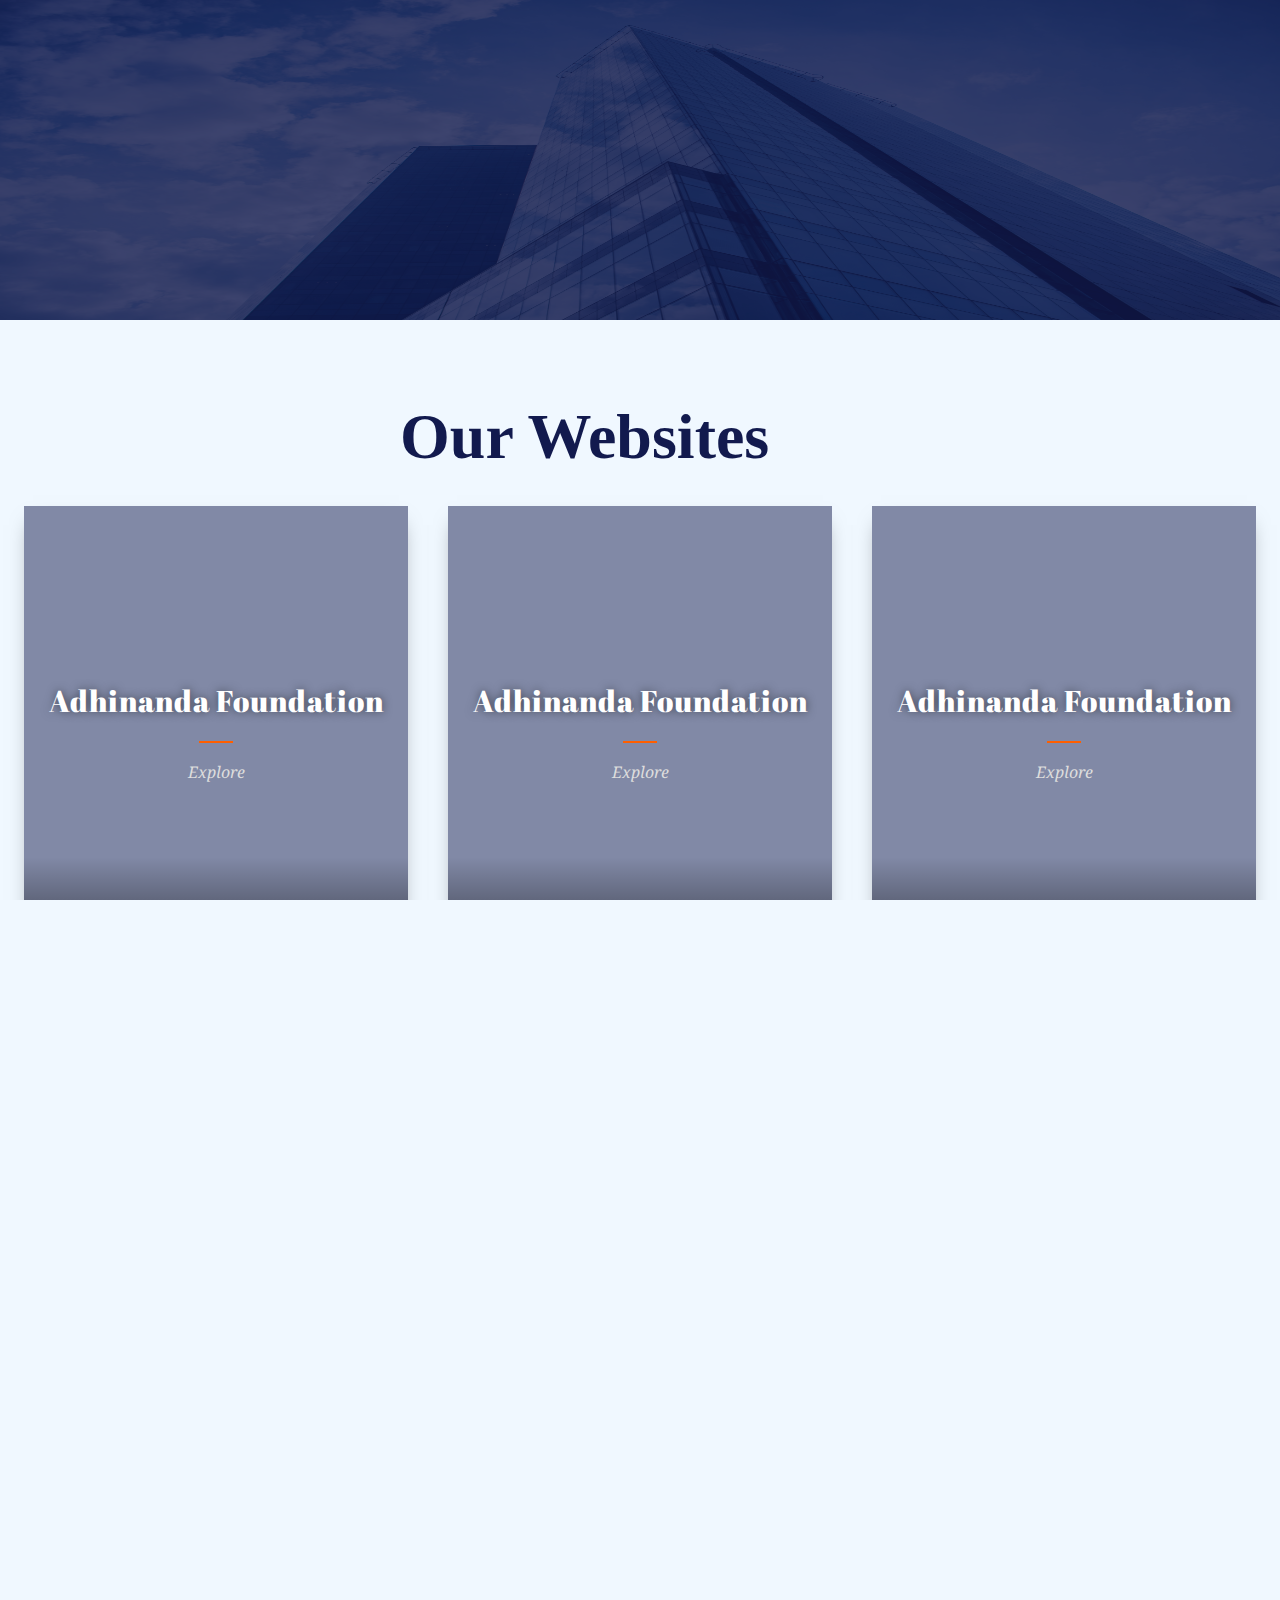
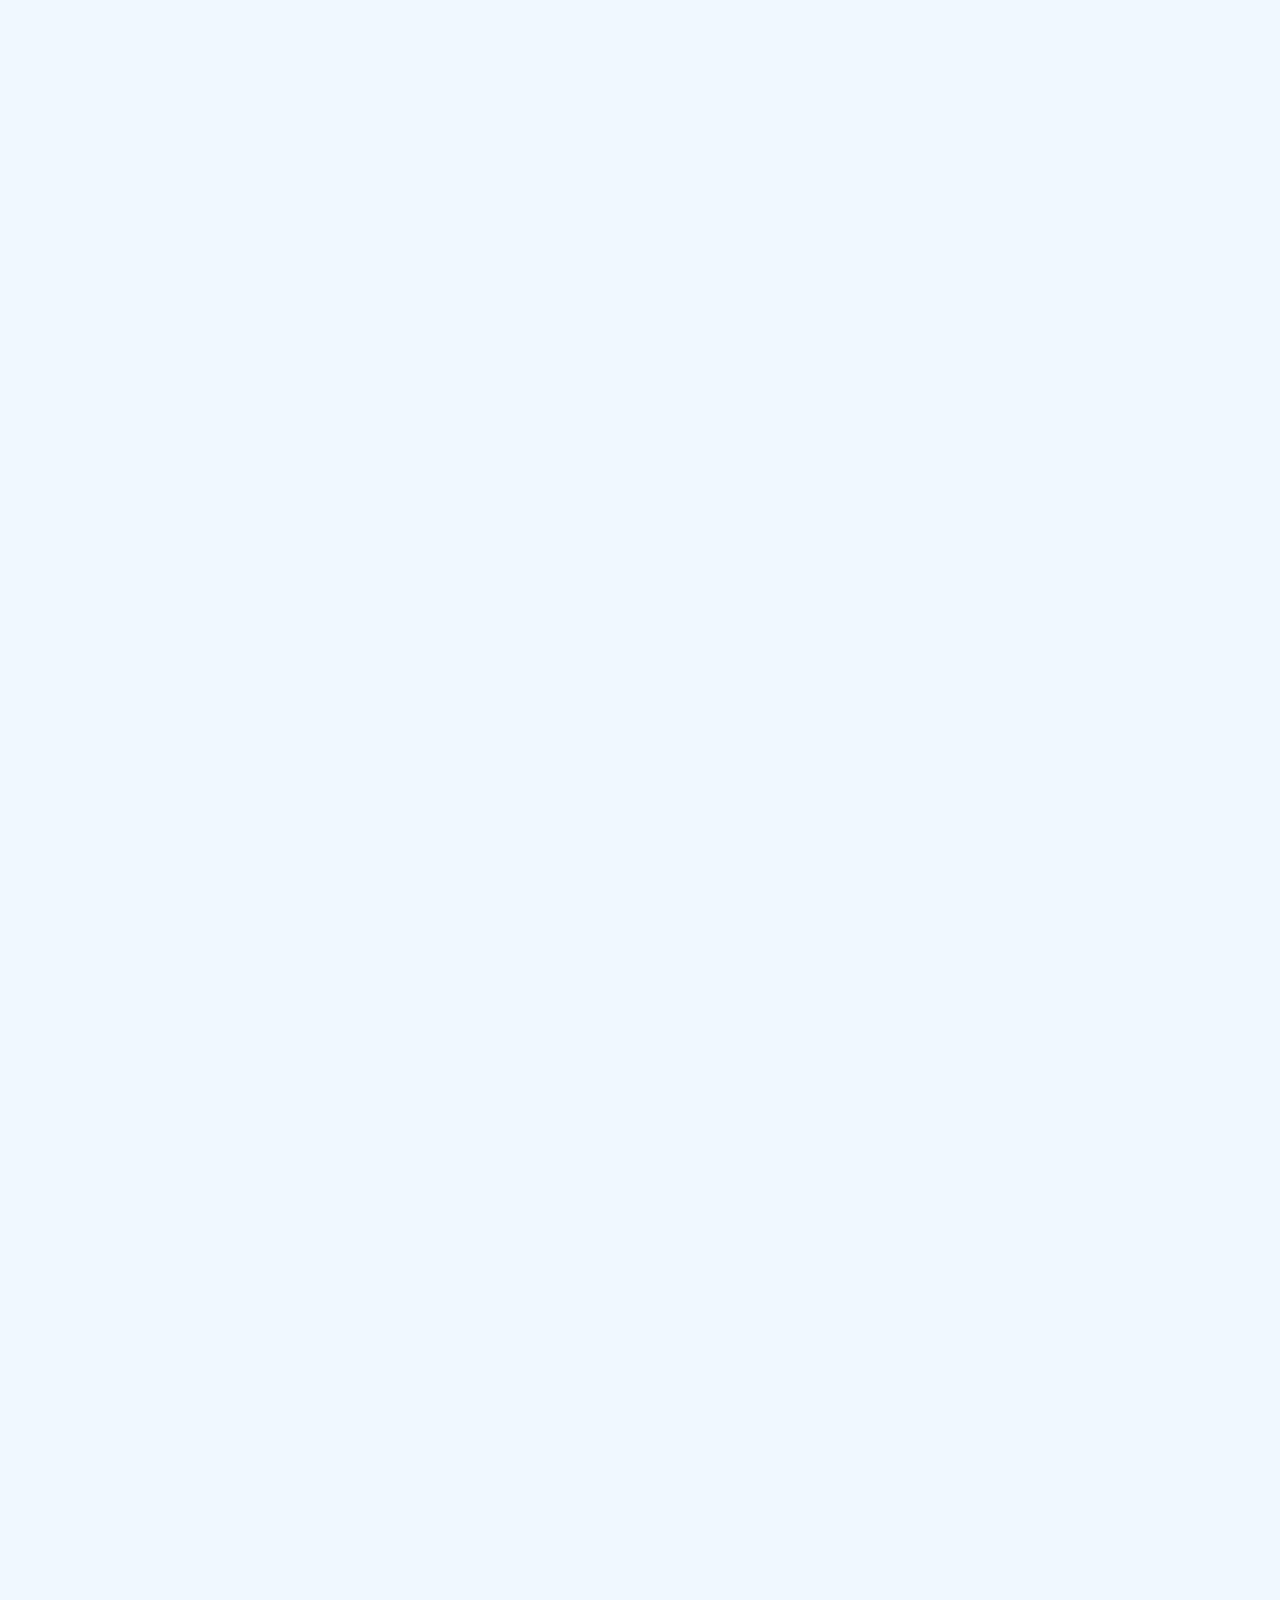
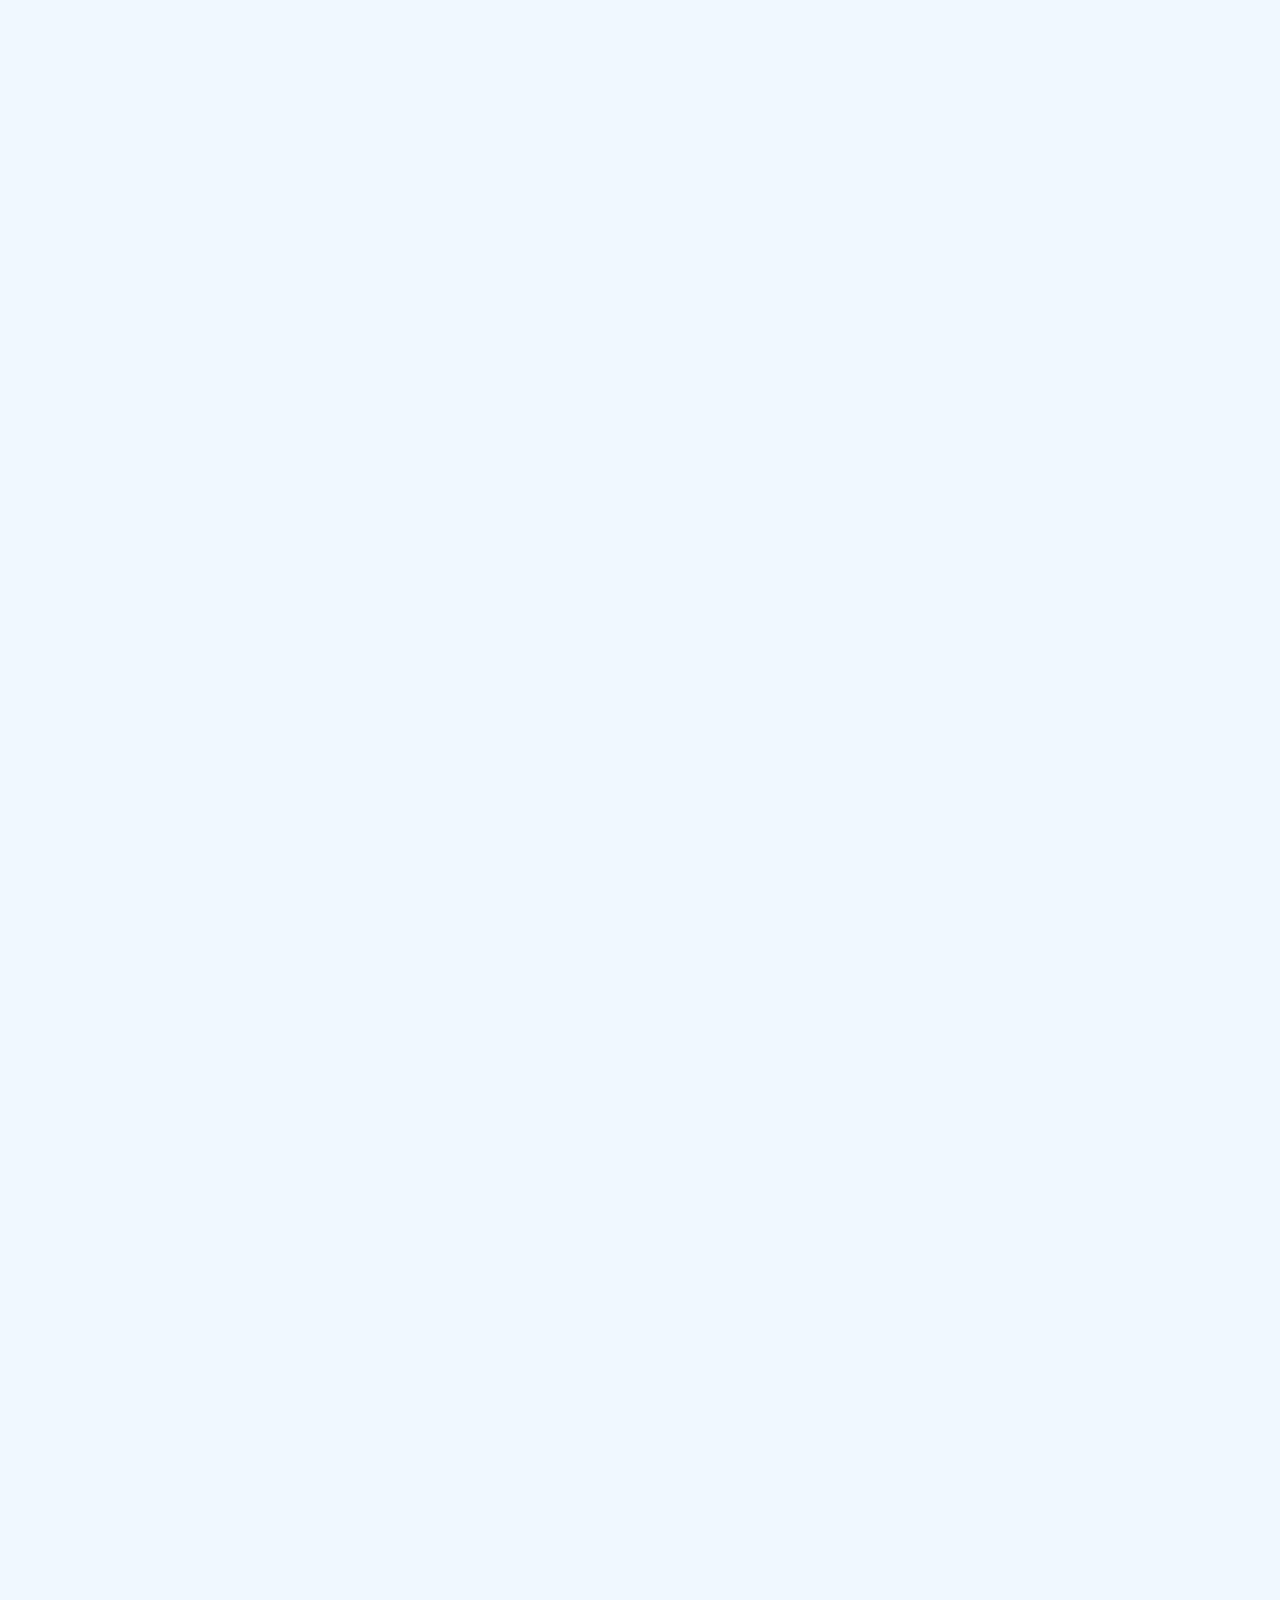
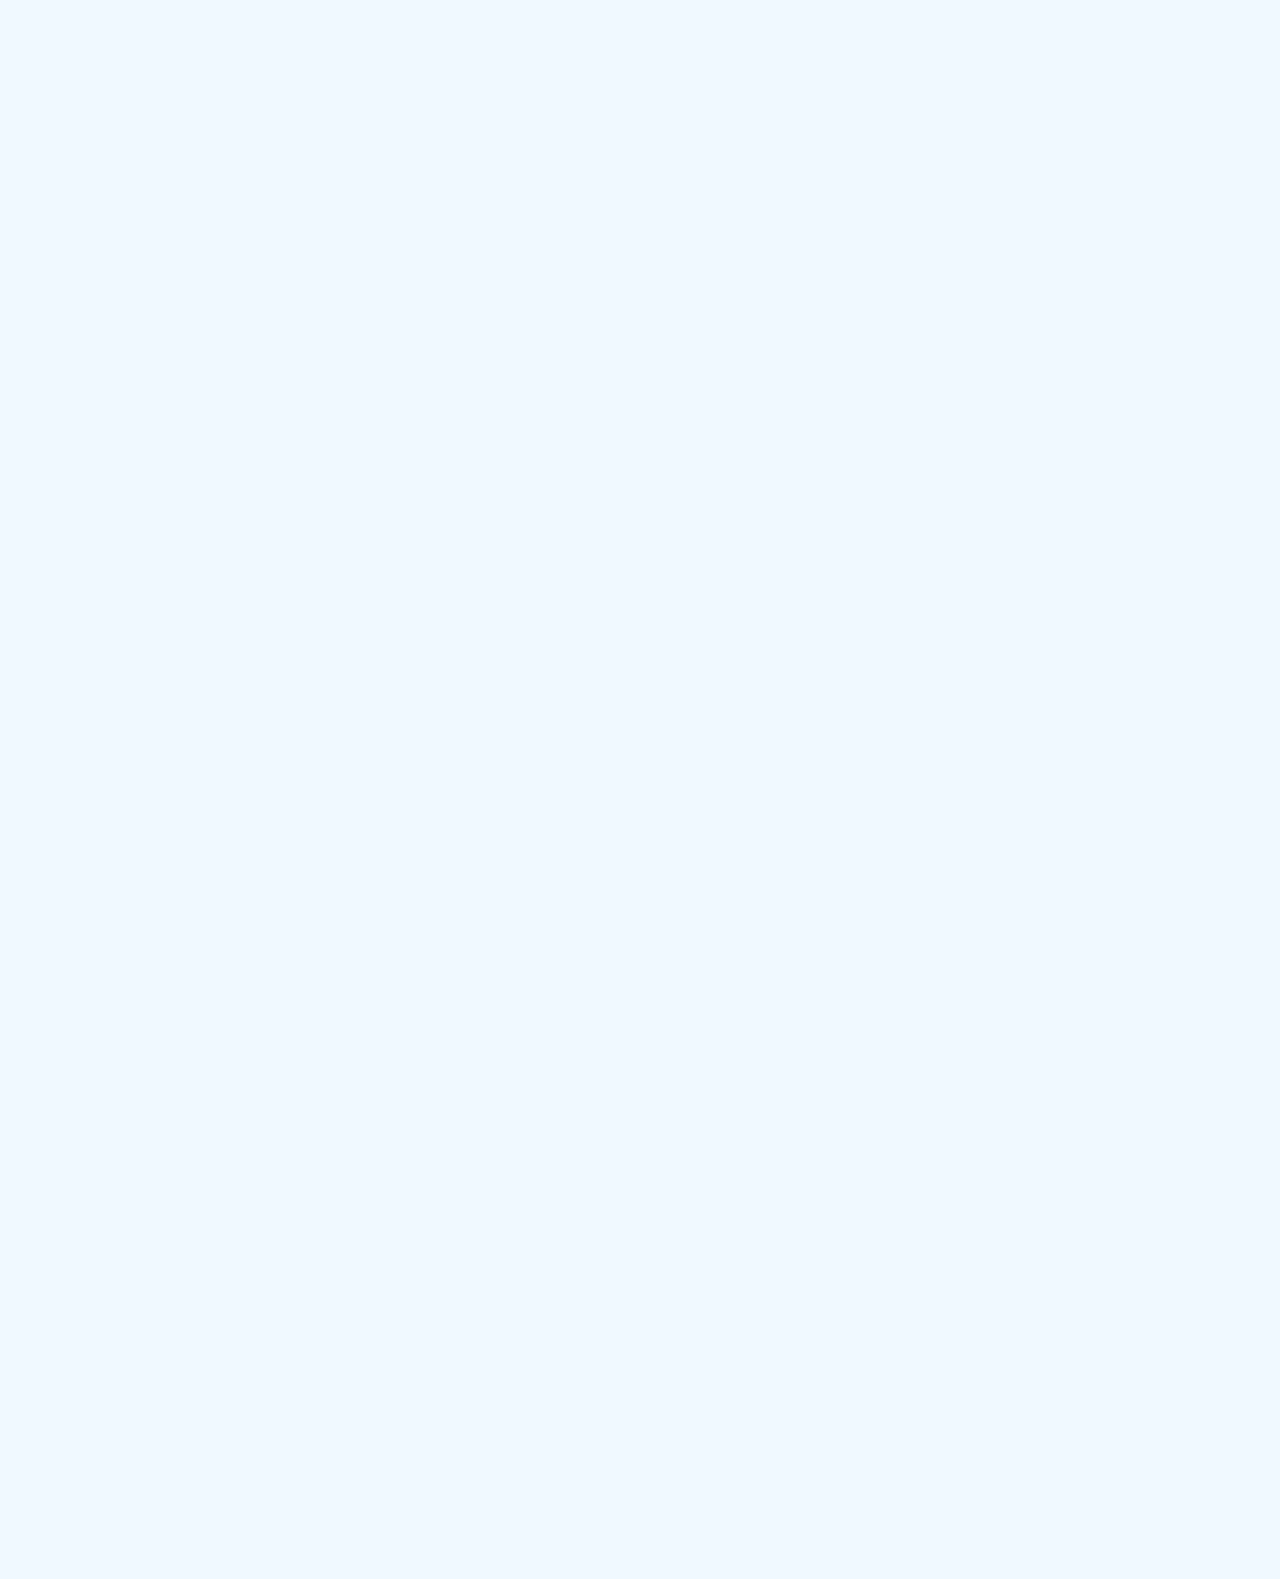
==== commit 07c7e486: "responsive completed" ====
--- a/Index.html
+++ b/Index.html
@@ -17,30 +17,19 @@
 
 
     <!-- headers -->
-    <!-- <section class="intro-sec">
+    <section class="intro-sec">
         <div class="intro-head">
             <img class="head-img" src="assets/viktor-jakovlev-H0vuplqoX0c-unsplash.jpg">
-            <div class="banner">
+            <!-- <div class="banner">
                 <img src="assets/banner-half-motiff.svg">
 
-            </div>
+            </div> -->
             <h1>Portfolio</h1>
-            <div class="lining1">
-                <div class="line1"></div>
-                <div class="line2"></div>
-                <div class="line3"></div>
-                <div class="line4"></div>
-            </div>
-            <div class="lining2">
-                <div class="line5"></div>
-                <div class="line6"></div>
-                <div class="line7"></div>
-                <div class="line8"></div>
-            </div>
-
-        </div>
-
-    </section> -->
+         
+
+        </div>
+
+    </section>
 
 
     <!-- websites -->
@@ -97,120 +86,545 @@
 
     </section>
 
-
-    <!-- reels -->
-    <section class="reels">
-        <p><strong>Our Reels</strong></p>
-        <div class="vid">
-            <div class="reel">
-                <div class="content">
-                    <p class="title">Visit<br></p>
-                    <ul class="sci">
-                        <li>
-                            <a href="#">
-                                <svg class="fa-brands fa-instagram" width="24" xmlns="http://www.w3.org/2000/svg"
-                                    viewBox="0 0 448 512">
-                                    <path fill="#E4405F"
-                                        d="M224.1 141c-63.6 0-114.9 51.3-114.9 114.9s51.3 114.9 114.9 114.9S339 319.5 339 255.9 287.7 141 224.1 141zm0 189.6c-41.1 0-74.7-33.5-74.7-74.7s33.5-74.7 74.7-74.7 74.7 33.5 74.7 74.7-33.6 74.7-74.7 74.7zm146.4-194.3c0 14.9-12 26.8-26.8 26.8-14.9 0-26.8-12-26.8-26.8s12-26.8 26.8-26.8 26.8 12 26.8 26.8zm76.1 27.2c-1.7-35.9-9.9-67.7-36.2-93.9-26.2-26.2-58-34.4-93.9-36.2-37-2.1-147.9-2.1-184.9 0-35.8 1.7-67.6 9.9-93.9 36.1s-34.4 58-36.2 93.9c-2.1 37-2.1 147.9 0 184.9 1.7 35.9 9.9 67.7 36.2 93.9s58 34.4 93.9 36.2c37 2.1 147.9 2.1 184.9 0 35.9-1.7 67.7-9.9 93.9-36.2 26.2-26.2 34.4-58 36.2-93.9 2.1-37 2.1-147.8 0-184.8zM398.8 388c-7.8 19.6-22.9 34.7-42.6 42.6-29.5 11.7-99.5 9-132.1 9s-102.7 2.6-132.1-9c-19.6-7.8-34.7-22.9-42.6-42.6-11.7-29.5-9-99.5-9-132.1s-2.6-102.7 9-132.1c7.8-19.6 22.9-34.7 42.6-42.6 29.5-11.7 99.5-9 132.1-9s102.7-2.6 132.1 9c19.6 7.8 34.7 22.9 42.6 42.6 11.7 29.5 9 99.5 9 132.1s2.7 102.7-9 132.1z">
-                                    </path>
-                                </svg>
-                            </a>
-                        </li>
-                    </ul>
-                </div>
-                <div class="main-reel">
-                    <video src="assets/WhatsApp Video 2024-05-15 at 15.45.40_80a7bcba.mp4" autoplay muted loop></video>
-                </div>
-                <div class="reel1"></div>
-            </div>
-            <div class="reel">
-                <div class="content">
-                    <p class="title">Visit<br></p>
-                    <ul class="sci">
-                        <li>
-                            <a href="#">
-                                <svg class="fa-brands fa-instagram" width="24" xmlns="http://www.w3.org/2000/svg"
-                                    viewBox="0 0 448 512">
-                                    <path fill="#E4405F"
-                                        d="M224.1 141c-63.6 0-114.9 51.3-114.9 114.9s51.3 114.9 114.9 114.9S339 319.5 339 255.9 287.7 141 224.1 141zm0 189.6c-41.1 0-74.7-33.5-74.7-74.7s33.5-74.7 74.7-74.7 74.7 33.5 74.7 74.7-33.6 74.7-74.7 74.7zm146.4-194.3c0 14.9-12 26.8-26.8 26.8-14.9 0-26.8-12-26.8-26.8s12-26.8 26.8-26.8 26.8 12 26.8 26.8zm76.1 27.2c-1.7-35.9-9.9-67.7-36.2-93.9-26.2-26.2-58-34.4-93.9-36.2-37-2.1-147.9-2.1-184.9 0-35.8 1.7-67.6 9.9-93.9 36.1s-34.4 58-36.2 93.9c-2.1 37-2.1 147.9 0 184.9 1.7 35.9 9.9 67.7 36.2 93.9s58 34.4 93.9 36.2c37 2.1 147.9 2.1 184.9 0 35.9-1.7 67.7-9.9 93.9-36.2 26.2-26.2 34.4-58 36.2-93.9 2.1-37 2.1-147.8 0-184.8zM398.8 388c-7.8 19.6-22.9 34.7-42.6 42.6-29.5 11.7-99.5 9-132.1 9s-102.7 2.6-132.1-9c-19.6-7.8-34.7-22.9-42.6-42.6-11.7-29.5-9-99.5-9-132.1s-2.6-102.7 9-132.1c7.8-19.6 22.9-34.7 42.6-42.6 29.5-11.7 99.5-9 132.1-9s102.7-2.6 132.1 9c19.6 7.8 34.7 22.9 42.6 42.6 11.7 29.5 9 99.5 9 132.1s2.7 102.7-9 132.1z">
-                                    </path>
-                                </svg>
-                            </a>
-                        </li>
-                    </ul>
-                </div>
-                <div class="main-reel">
-                    <video src="assets/WhatsApp Video 2024-05-15 at 16.29.19_5bbb6264.mp4" autoplay muted loop></video>
-                </div>
-                <div class="reel1"></div>
-            </div>
-            <div class="reel">
-                <div class="content">
-                    <p class="title">Visit<br></p>
-                    <ul class="sci">
-                        <li>
-                            <a href="#">
-                                <svg class="fa-brands fa-instagram" width="24" xmlns="http://www.w3.org/2000/svg"
-                                    viewBox="0 0 448 512">
-                                    <path fill="#E4405F"
-                                        d="M224.1 141c-63.6 0-114.9 51.3-114.9 114.9s51.3 114.9 114.9 114.9S339 319.5 339 255.9 287.7 141 224.1 141zm0 189.6c-41.1 0-74.7-33.5-74.7-74.7s33.5-74.7 74.7-74.7 74.7 33.5 74.7 74.7-33.6 74.7-74.7 74.7zm146.4-194.3c0 14.9-12 26.8-26.8 26.8-14.9 0-26.8-12-26.8-26.8s12-26.8 26.8-26.8 26.8 12 26.8 26.8zm76.1 27.2c-1.7-35.9-9.9-67.7-36.2-93.9-26.2-26.2-58-34.4-93.9-36.2-37-2.1-147.9-2.1-184.9 0-35.8 1.7-67.6 9.9-93.9 36.1s-34.4 58-36.2 93.9c-2.1 37-2.1 147.9 0 184.9 1.7 35.9 9.9 67.7 36.2 93.9s58 34.4 93.9 36.2c37 2.1 147.9 2.1 184.9 0 35.9-1.7 67.7-9.9 93.9-36.2 26.2-26.2 34.4-58 36.2-93.9 2.1-37 2.1-147.8 0-184.8zM398.8 388c-7.8 19.6-22.9 34.7-42.6 42.6-29.5 11.7-99.5 9-132.1 9s-102.7 2.6-132.1-9c-19.6-7.8-34.7-22.9-42.6-42.6-11.7-29.5-9-99.5-9-132.1s-2.6-102.7 9-132.1c7.8-19.6 22.9-34.7 42.6-42.6 29.5-11.7 99.5-9 132.1-9s102.7-2.6 132.1 9c19.6 7.8 34.7 22.9 42.6 42.6 11.7 29.5 9 99.5 9 132.1s2.7 102.7-9 132.1z">
-                                    </path>
-                                </svg>
-                            </a>
-                        </li>
-                    </ul>
-                </div>
-                <div class="main-reel">
-                    <video src="assets/WhatsApp Video 2024-05-15 at 16.29.21_fc4e959c.mp4" autoplay muted loop></video>
-                </div>
-                <div class="reel1"></div>
-            </div>
-            <div class="reel">
-                <div class="content">
-                    <p class="title">Visit<br></p>
-                    <ul class="sci">
-                        <li>
-                            <a href="#">
-                                <svg class="fa-brands fa-instagram" width="24" xmlns="http://www.w3.org/2000/svg"
-                                    viewBox="0 0 448 512">
-                                    <path fill="#E4405F"
-                                        d="M224.1 141c-63.6 0-114.9 51.3-114.9 114.9s51.3 114.9 114.9 114.9S339 319.5 339 255.9 287.7 141 224.1 141zm0 189.6c-41.1 0-74.7-33.5-74.7-74.7s33.5-74.7 74.7-74.7 74.7 33.5 74.7 74.7-33.6 74.7-74.7 74.7zm146.4-194.3c0 14.9-12 26.8-26.8 26.8-14.9 0-26.8-12-26.8-26.8s12-26.8 26.8-26.8 26.8 12 26.8 26.8zm76.1 27.2c-1.7-35.9-9.9-67.7-36.2-93.9-26.2-26.2-58-34.4-93.9-36.2-37-2.1-147.9-2.1-184.9 0-35.8 1.7-67.6 9.9-93.9 36.1s-34.4 58-36.2 93.9c-2.1 37-2.1 147.9 0 184.9 1.7 35.9 9.9 67.7 36.2 93.9s58 34.4 93.9 36.2c37 2.1 147.9 2.1 184.9 0 35.9-1.7 67.7-9.9 93.9-36.2 26.2-26.2 34.4-58 36.2-93.9 2.1-37 2.1-147.8 0-184.8zM398.8 388c-7.8 19.6-22.9 34.7-42.6 42.6-29.5 11.7-99.5 9-132.1 9s-102.7 2.6-132.1-9c-19.6-7.8-34.7-22.9-42.6-42.6-11.7-29.5-9-99.5-9-132.1s-2.6-102.7 9-132.1c7.8-19.6 22.9-34.7 42.6-42.6 29.5-11.7 99.5-9 132.1-9s102.7-2.6 132.1 9c19.6 7.8 34.7 22.9 42.6 42.6 11.7 29.5 9 99.5 9 132.1s2.7 102.7-9 132.1z">
-                                    </path>
-                                </svg>
-                            </a>
-                        </li>
-                    </ul>
-                </div>
-                <div class="main-reel">
-                    <video src="assets/WhatsApp Video 2024-05-15 at 16.29.28_e8502ad3.mp4" autoplay muted loop></video>
-                </div>
-                <div class="reel1"></div>
-            </div>
-            <div class="reel">
-                <div class="content">
-                    <p class="title">Visit<br></p>
-                    <ul class="sci">
-                        <li>
-                            <a href="#">
-                                <svg class="fa-brands fa-instagram" width="24" xmlns="http://www.w3.org/2000/svg"
-                                    viewBox="0 0 448 512">
-                                    <path fill="#E4405F"
-                                        d="M224.1 141c-63.6 0-114.9 51.3-114.9 114.9s51.3 114.9 114.9 114.9S339 319.5 339 255.9 287.7 141 224.1 141zm0 189.6c-41.1 0-74.7-33.5-74.7-74.7s33.5-74.7 74.7-74.7 74.7 33.5 74.7 74.7-33.6 74.7-74.7 74.7zm146.4-194.3c0 14.9-12 26.8-26.8 26.8-14.9 0-26.8-12-26.8-26.8s12-26.8 26.8-26.8 26.8 12 26.8 26.8zm76.1 27.2c-1.7-35.9-9.9-67.7-36.2-93.9-26.2-26.2-58-34.4-93.9-36.2-37-2.1-147.9-2.1-184.9 0-35.8 1.7-67.6 9.9-93.9 36.1s-34.4 58-36.2 93.9c-2.1 37-2.1 147.9 0 184.9 1.7 35.9 9.9 67.7 36.2 93.9s58 34.4 93.9 36.2c37 2.1 147.9 2.1 184.9 0 35.9-1.7 67.7-9.9 93.9-36.2 26.2-26.2 34.4-58 36.2-93.9 2.1-37 2.1-147.8 0-184.8zM398.8 388c-7.8 19.6-22.9 34.7-42.6 42.6-29.5 11.7-99.5 9-132.1 9s-102.7 2.6-132.1-9c-19.6-7.8-34.7-22.9-42.6-42.6-11.7-29.5-9-99.5-9-132.1s-2.6-102.7 9-132.1c7.8-19.6 22.9-34.7 42.6-42.6 29.5-11.7 99.5-9 132.1-9s102.7-2.6 132.1 9c19.6 7.8 34.7 22.9 42.6 42.6 11.7 29.5 9 99.5 9 132.1s2.7 102.7-9 132.1z">
-                                    </path>
-                                </svg>
-                            </a>
-                        </li>
-                    </ul>
-                </div>
-                <div class="main-reel">
-                    <video src="assets/WhatsApp Video 2024-05-15 at 16.29.30_d2bae6ef.mp4" autoplay muted loop></video>
-                </div>
-                <div class="reel1"></div>
-            </div>
+    <!-- app -->
+    <section class="app-sec">
+        <p><strong>Our Apps</strong></p>
+        <div class="phone">
+            <div class="phoneContainer">
+                <div class="screen">
+                    <!-- <div class="camera"></div> -->
+                    <div class="appsContainer carousel">
+                        <img src="assets/IMG-20240516-WA0004.jpg" class="carouselImage" alt="Image 1">
+                        <img src="assets/IMG-20240516-WA0006.jpg" class="carouselImage" alt="Image 2">
+                        <img src="assets/IMG-20240516-WA0005.jpg" class="carouselImage" alt="Image 3">
+                        <img src="assets/IMG-20240516-WA0007.jpg" class="carouselImage" alt="Image 4">
+                    </div>
+                </div>
+            </div>
+            <!-- Repeat the phoneContainer for the other three phones as well -->
+            <div class="phoneContainer">
+                <div class="screen">
+                    <!-- <div class="camera"></div> -->
+                    <div class="appsContainer carousel">
+                        <img src="image1.jpg" class="carouselImage" alt="Image 1">
+                        <img src="image2.jpg" class="carouselImage" alt="Image 2">
+                        <img src="image3.jpg" class="carouselImage" alt="Image 3">
+                        <img src="image4.jpg" class="carouselImage" alt="Image 4">
+                    </div>
+                </div>
+            </div>
+            <div class="phoneContainer">
+                <div class="screen">
+                    <!-- <div class="camera"></div> -->
+                    <div class="appsContainer carousel">
+                        <img src="image1.jpg" class="carouselImage" alt="Image 1">
+                        <img src="image2.jpg" class="carouselImage" alt="Image 2">
+                        <img src="image3.jpg" class="carouselImage" alt="Image 3">
+                        <img src="image4.jpg" class="carouselImage" alt="Image 4">
+                    </div>
+                </div>
+            </div>
+            <div class="phoneContainer">
+                <div class="screen">
+                    <!-- <div class="camera"></div> -->
+                    <div class="appsContainer carousel">
+                        <img src="image1.jpg" class="carouselImage" alt="Image 1">
+                        <img src="image2.jpg" class="carouselImage" alt="Image 2">
+                        <img src="image3.jpg" class="carouselImage" alt="Image 3">
+                        <img src="image4.jpg" class="carouselImage" alt="Image 4">
+                    </div>
+                </div>
+            </div>
+            <div class="phoneContainer">
+              <div class="screen">
+                  <!-- <div class="camera"></div> -->
+                  <div class="appsContainer carousel">
+                      <img src="image1.jpg" class="carouselImage" alt="Image 1">
+                      <img src="image2.jpg" class="carouselImage" alt="Image 2">
+                      <img src="image3.jpg" class="carouselImage" alt="Image 3">
+                      <img src="image4.jpg" class="carouselImage" alt="Image 4">
+                  </div>
+              </div>
+          </div>
+          
+          
         </div>
     </section>
-
-
+    
+
+ 
+    
+
+<!-- video -->
+
+<section class="our-video">
+    <p> <strong>Our Videos</strong></p>
+    <div class="video-main">
+        <div class="video-section">
+            <article class="video">
+                <iframe height="200" width="400" src="https://www.youtube.com/embed/il_t1WVLNxk">
+                </iframe>
+                <div class="video-header">
+                    <a href="#">Amazon Interview Questions</a>
+                    <button class="video-icon-button">
+                        <svg xmlns="http://www.w3.org/2000/svg" width="24" height="24" viewBox="0 0 24 24"
+                            fill="none" stroke="currentColor" stroke-width="2" stroke-linecap="round"
+                            stroke-linejoin="round" display="block" id="Heart">
+                            <path
+                                d="M7 3C4.239 3 2 5.216 2 7.95c0 2.207.875 7.445 9.488 12.74a.985.985 0 0 0 1.024 0C21.125 15.395 22 10.157 22 7.95 22 5.216 19.761 3 17 3s-5 3-5 3-2.239-3-5-3z" />
+                        </svg>
+  
+                    </button>
+                </div>
+                <div class="video-footer">
+                    <div class="card-meta card-meta--views">
+                        <svg xmlns="http://www.w3.org/2000/svg" width="24" height="24" viewBox="0 0 24 24"
+                            fill="none" stroke="currentColor" stroke-width="2" stroke-linecap="round"
+                            stroke-linejoin="round" display="block" id="EyeOpen">
+                            <path
+                                d="M21.257 10.962c.474.62.474 1.457 0 2.076C19.764 14.987 16.182 19 12 19c-4.182 0-7.764-4.013-9.257-5.962a1.692 1.692 0 0 1 0-2.076C4.236 9.013 7.818 5 12 5c4.182 0 7.764 4.013 9.257 5.962z" />
+                            <circle cx="12" cy="12" r="3" />
+                        </svg>
+                        2,465
+                    </div>
+                    <div class="card-meta card-meta--date">
+                        <svg xmlns="http://www.w3.org/2000/svg" width="24" height="24" viewBox="0 0 24 24"
+                            fill="none" stroke="currentColor" stroke-width="2" stroke-linecap="round"
+                            stroke-linejoin="round" display="block" id="Calendar">
+                            <rect x="2" y="4" width="20" height="18" rx="4" />
+                            <path d="M8 2v4" />
+                            <path d="M16 2v4" />
+                            <path d="M2 10h20" />
+                        </svg>
+                        Jul 26, 2019
+                    </div>
+                </div>
+            </article>
+        </div>
+        <div class="video-section">
+            <article class="video">
+                <iframe height="200" width="400" src="https://www.youtube.com/embed/3zNXlFWwYIw?si=bmFjDCI0y20YKOVj"
+                    title="YouTube video player" frameborder="0"
+                    allow="accelerometer; autoplay; clipboard-write; encrypted-media; gyroscope; picture-in-picture; web-share"
+                    referrerpolicy="strict-origin-when-cross-origin" allowfullscreen></iframe>
+                <div class="video-header">
+                    <a href="#">Figma UI/UX Design Tutorial</a>
+                    <button class="video-icon-button">
+                        <svg xmlns="http://www.w3.org/2000/svg" width="24" height="24" viewBox="0 0 24 24"
+                            fill="none" stroke="currentColor" stroke-width="2" stroke-linecap="round"
+                            stroke-linejoin="round" display="block" id="Heart">
+                            <path
+                                d="M7 3C4.239 3 2 5.216 2 7.95c0 2.207.875 7.445 9.488 12.74a.985.985 0 0 0 1.024 0C21.125 15.395 22 10.157 22 7.95 22 5.216 19.761 3 17 3s-5 3-5 3-2.239-3-5-3z" />
+                        </svg>
+  
+                    </button>
+                </div>
+                <div class="video-footer">
+                    <div class="card-meta card-meta--views">
+                        <svg xmlns="http://www.w3.org/2000/svg" width="24" height="24" viewBox="0 0 24 24"
+                            fill="none" stroke="currentColor" stroke-width="2" stroke-linecap="round"
+                            stroke-linejoin="round" display="block" id="EyeOpen">
+                            <path
+                                d="M21.257 10.962c.474.62.474 1.457 0 2.076C19.764 14.987 16.182 19 12 19c-4.182 0-7.764-4.013-9.257-5.962a1.692 1.692 0 0 1 0-2.076C4.236 9.013 7.818 5 12 5c4.182 0 7.764 4.013 9.257 5.962z" />
+                            <circle cx="12" cy="12" r="3" />
+                        </svg>
+                        2,465
+                    </div>
+                    <div class="card-meta card-meta--date">
+                        <svg xmlns="http://www.w3.org/2000/svg" width="24" height="24" viewBox="0 0 24 24"
+                            fill="none" stroke="currentColor" stroke-width="2" stroke-linecap="round"
+                            stroke-linejoin="round" display="block" id="Calendar">
+                            <rect x="2" y="4" width="20" height="18" rx="4" />
+                            <path d="M8 2v4" />
+                            <path d="M16 2v4" />
+                            <path d="M2 10h20" />
+                        </svg>
+                        Jul 26, 2019
+                    </div>
+                </div>
+            </article>
+        </div>
+        <div class="video-section">
+            <article class="video">
+                <iframe height="200" width="400" src="https://www.youtube.com/embed/CqLGomPqiT8?si=CYmkr28YRboYN81d"
+                    title="YouTube video player" frameborder="0"
+                    allow="accelerometer; autoplay; clipboard-write; encrypted-media; gyroscope; picture-in-picture; web-share"
+                    referrerpolicy="strict-origin-when-cross-origin" allowfullscreen></iframe>
+                <div class="video-header">
+                    <a href="#">Project that got me.</a>
+                    <button class="video-icon-button">
+                        <svg xmlns="http://www.w3.org/2000/svg" width="24" height="24" viewBox="0 0 24 24"
+                            fill="none" stroke="currentColor" stroke-width="2" stroke-linecap="round"
+                            stroke-linejoin="round" display="block" id="Heart">
+                            <path
+                                d="M7 3C4.239 3 2 5.216 2 7.95c0 2.207.875 7.445 9.488 12.74a.985.985 0 0 0 1.024 0C21.125 15.395 22 10.157 22 7.95 22 5.216 19.761 3 17 3s-5 3-5 3-2.239-3-5-3z" />
+                        </svg>
+  
+                    </button>
+                </div>
+                <div class="video-footer">
+                    <div class="card-meta card-meta--views">
+                        <svg xmlns="http://www.w3.org/2000/svg" width="24" height="24" viewBox="0 0 24 24"
+                            fill="none" stroke="currentColor" stroke-width="2" stroke-linecap="round"
+                            stroke-linejoin="round" display="block" id="EyeOpen">
+                            <path
+                                d="M21.257 10.962c.474.62.474 1.457 0 2.076C19.764 14.987 16.182 19 12 19c-4.182 0-7.764-4.013-9.257-5.962a1.692 1.692 0 0 1 0-2.076C4.236 9.013 7.818 5 12 5c4.182 0 7.764 4.013 9.257 5.962z" />
+                            <circle cx="12" cy="12" r="3" />
+                        </svg>
+                        2,465
+                    </div>
+                    <div class="card-meta card-meta--date">
+                        <svg xmlns="http://www.w3.org/2000/svg" width="24" height="24" viewBox="0 0 24 24"
+                            fill="none" stroke="currentColor" stroke-width="2" stroke-linecap="round"
+                            stroke-linejoin="round" display="block" id="Calendar">
+                            <rect x="2" y="4" width="20" height="18" rx="4" />
+                            <path d="M8 2v4" />
+                            <path d="M16 2v4" />
+                            <path d="M2 10h20" />
+                        </svg>
+                        Jul 26, 2019
+                    </div>
+                </div>
+            </article>
+        </div>
+        <div class="video-section">
+            <article class="video">
+                <iframe height="200" width="400" src="https://www.youtube.com/embed/4CXcK7f8FZE?si=D0-zLfA6Pe2xo6JB"
+                    title="YouTube video player" frameborder="0"
+                    allow="accelerometer; autoplay; clipboard-write; encrypted-media; gyroscope; picture-in-picture; web-share"
+                    referrerpolicy="strict-origin-when-cross-origin" allowfullscreen></iframe>
+                <div class="video-header">
+                    <a href="#">Scary Future of Technology</a>
+                    <button class="video-icon-button">
+                        <svg xmlns="http://www.w3.org/2000/svg" width="24" height="24" viewBox="0 0 24 24"
+                            fill="none" stroke="currentColor" stroke-width="2" stroke-linecap="round"
+                            stroke-linejoin="round" display="block" id="Heart">
+                            <path
+                                d="M7 3C4.239 3 2 5.216 2 7.95c0 2.207.875 7.445 9.488 12.74a.985.985 0 0 0 1.024 0C21.125 15.395 22 10.157 22 7.95 22 5.216 19.761 3 17 3s-5 3-5 3-2.239-3-5-3z" />
+                        </svg>
+  
+                    </button>
+                </div>
+                <div class="video-footer">
+                    <div class="card-meta card-meta--views">
+                        <svg xmlns="http://www.w3.org/2000/svg" width="24" height="24" viewBox="0 0 24 24"
+                            fill="none" stroke="currentColor" stroke-width="2" stroke-linecap="round"
+                            stroke-linejoin="round" display="block" id="EyeOpen">
+                            <path
+                                d="M21.257 10.962c.474.62.474 1.457 0 2.076C19.764 14.987 16.182 19 12 19c-4.182 0-7.764-4.013-9.257-5.962a1.692 1.692 0 0 1 0-2.076C4.236 9.013 7.818 5 12 5c4.182 0 7.764 4.013 9.257 5.962z" />
+                            <circle cx="12" cy="12" r="3" />
+                        </svg>
+                        2,465
+                    </div>
+                    <div class="card-meta card-meta--date">
+                        <svg xmlns="http://www.w3.org/2000/svg" width="24" height="24" viewBox="0 0 24 24"
+                            fill="none" stroke="currentColor" stroke-width="2" stroke-linecap="round"
+                            stroke-linejoin="round" display="block" id="Calendar">
+                            <rect x="2" y="4" width="20" height="18" rx="4" />
+                            <path d="M8 2v4" />
+                            <path d="M16 2v4" />
+                            <path d="M2 10h20" />
+                        </svg>
+                        Jul 26, 2019
+                    </div>
+                </div>
+            </article>
+        </div>
+        <div class="video-section">
+            <article class="video">
+                <iframe height="200" width="400" src="https://www.youtube.com/embed/BU_afT-aIn0?si=2RZ7Mn2l3vI56HXd"
+                    title="YouTube video player" frameborder="0"
+                    allow="accelerometer; autoplay; clipboard-write; encrypted-media; gyroscope; picture-in-picture; web-share"
+                    referrerpolicy="strict-origin-when-cross-origin" allowfullscreen></iframe>
+                <div class="video-header">
+                    <a href="#">UI/UX Design Full Course</a>
+                    <button class="video-icon-button">
+                        <svg xmlns="http://www.w3.org/2000/svg" width="24" height="24" viewBox="0 0 24 24"
+                            fill="none" stroke="currentColor" stroke-width="2" stroke-linecap="round"
+                            stroke-linejoin="round" display="block" id="Heart">
+                            <path
+                                d="M7 3C4.239 3 2 5.216 2 7.95c0 2.207.875 7.445 9.488 12.74a.985.985 0 0 0 1.024 0C21.125 15.395 22 10.157 22 7.95 22 5.216 19.761 3 17 3s-5 3-5 3-2.239-3-5-3z" />
+                        </svg>
+  
+                    </button>
+                </div>
+                <div class="video-footer">
+                    <div class="card-meta card-meta--views">
+                        <svg xmlns="http://www.w3.org/2000/svg" width="24" height="24" viewBox="0 0 24 24"
+                            fill="none" stroke="currentColor" stroke-width="2" stroke-linecap="round"
+                            stroke-linejoin="round" display="block" id="EyeOpen">
+                            <path
+                                d="M21.257 10.962c.474.62.474 1.457 0 2.076C19.764 14.987 16.182 19 12 19c-4.182 0-7.764-4.013-9.257-5.962a1.692 1.692 0 0 1 0-2.076C4.236 9.013 7.818 5 12 5c4.182 0 7.764 4.013 9.257 5.962z" />
+                            <circle cx="12" cy="12" r="3" />
+                        </svg>
+                        2,465
+                    </div>
+                    <div class="card-meta card-meta--date">
+                        <svg xmlns="http://www.w3.org/2000/svg" width="24" height="24" viewBox="0 0 24 24"
+                            fill="none" stroke="currentColor" stroke-width="2" stroke-linecap="round"
+                            stroke-linejoin="round" display="block" id="Calendar">
+                            <rect x="2" y="4" width="20" height="18" rx="4" />
+                            <path d="M8 2v4" />
+                            <path d="M16 2v4" />
+                            <path d="M2 10h20" />
+                        </svg>
+                        Jul 26, 2019
+                    </div>
+                </div>
+            </article>
+        </div>
+    </div>
+  </section>
+
+  <!-- reels -->
+  
+  <section class="reels">
+    <p><strong>Our Reels</strong></p>
+    <div class="vid">
+        <div class="reel">
+            <div class="content">
+                <p class="title">Visit<br></p>
+                <ul class="sci">
+                    <li>
+                        <a href="#">
+                            <svg class="fa-brands fa-instagram" width="24" xmlns="http://www.w3.org/2000/svg"
+                                viewBox="0 0 448 512">
+                                <path fill="#E4405F"
+                                    d="M224.1 141c-63.6 0-114.9 51.3-114.9 114.9s51.3 114.9 114.9 114.9S339 319.5 339 255.9 287.7 141 224.1 141zm0 189.6c-41.1 0-74.7-33.5-74.7-74.7s33.5-74.7 74.7-74.7 74.7 33.5 74.7 74.7-33.6 74.7-74.7 74.7zm146.4-194.3c0 14.9-12 26.8-26.8 26.8-14.9 0-26.8-12-26.8-26.8s12-26.8 26.8-26.8 26.8 12 26.8 26.8zm76.1 27.2c-1.7-35.9-9.9-67.7-36.2-93.9-26.2-26.2-58-34.4-93.9-36.2-37-2.1-147.9-2.1-184.9 0-35.8 1.7-67.6 9.9-93.9 36.1s-34.4 58-36.2 93.9c-2.1 37-2.1 147.9 0 184.9 1.7 35.9 9.9 67.7 36.2 93.9s58 34.4 93.9 36.2c37 2.1 147.9 2.1 184.9 0 35.9-1.7 67.7-9.9 93.9-36.2 26.2-26.2 34.4-58 36.2-93.9 2.1-37 2.1-147.8 0-184.8zM398.8 388c-7.8 19.6-22.9 34.7-42.6 42.6-29.5 11.7-99.5 9-132.1 9s-102.7 2.6-132.1-9c-19.6-7.8-34.7-22.9-42.6-42.6-11.7-29.5-9-99.5-9-132.1s-2.6-102.7 9-132.1c7.8-19.6 22.9-34.7 42.6-42.6 29.5-11.7 99.5-9 132.1-9s102.7-2.6 132.1 9c19.6 7.8 34.7 22.9 42.6 42.6 11.7 29.5 9 99.5 9 132.1s2.7 102.7-9 132.1z">
+                                </path>
+                            </svg>
+                        </a>
+                    </li>
+                </ul>
+            </div>
+            <div class="main-reel">
+                <video src="assets/WhatsApp Video 2024-05-15 at 15.45.40_80a7bcba.mp4" autoplay muted loop></video>
+            </div>
+            <!-- <div class="reel1"></div> -->
+        </div>
+        <div class="reel">
+            <div class="content">
+                <p class="title">Visit<br></p>
+                <ul class="sci">
+                    <li>
+                        <a href="#">
+                            <svg class="fa-brands fa-instagram" width="24" xmlns="http://www.w3.org/2000/svg"
+                                viewBox="0 0 448 512">
+                                <path fill="#E4405F"
+                                    d="M224.1 141c-63.6 0-114.9 51.3-114.9 114.9s51.3 114.9 114.9 114.9S339 319.5 339 255.9 287.7 141 224.1 141zm0 189.6c-41.1 0-74.7-33.5-74.7-74.7s33.5-74.7 74.7-74.7 74.7 33.5 74.7 74.7-33.6 74.7-74.7 74.7zm146.4-194.3c0 14.9-12 26.8-26.8 26.8-14.9 0-26.8-12-26.8-26.8s12-26.8 26.8-26.8 26.8 12 26.8 26.8zm76.1 27.2c-1.7-35.9-9.9-67.7-36.2-93.9-26.2-26.2-58-34.4-93.9-36.2-37-2.1-147.9-2.1-184.9 0-35.8 1.7-67.6 9.9-93.9 36.1s-34.4 58-36.2 93.9c-2.1 37-2.1 147.9 0 184.9 1.7 35.9 9.9 67.7 36.2 93.9s58 34.4 93.9 36.2c37 2.1 147.9 2.1 184.9 0 35.9-1.7 67.7-9.9 93.9-36.2 26.2-26.2 34.4-58 36.2-93.9 2.1-37 2.1-147.8 0-184.8zM398.8 388c-7.8 19.6-22.9 34.7-42.6 42.6-29.5 11.7-99.5 9-132.1 9s-102.7 2.6-132.1-9c-19.6-7.8-34.7-22.9-42.6-42.6-11.7-29.5-9-99.5-9-132.1s-2.6-102.7 9-132.1c7.8-19.6 22.9-34.7 42.6-42.6 29.5-11.7 99.5-9 132.1-9s102.7-2.6 132.1 9c19.6 7.8 34.7 22.9 42.6 42.6 11.7 29.5 9 99.5 9 132.1s2.7 102.7-9 132.1z">
+                                </path>
+                            </svg>
+                        </a>
+                    </li>
+                </ul>
+            </div>
+            <div class="main-reel">
+                <video src="assets/WhatsApp Video 2024-05-15 at 16.29.19_5bbb6264.mp4" autoplay muted loop></video>
+            </div>
+            <!-- <div class="reel1"></div> -->
+        </div>
+        <div class="reel">
+            <div class="content">
+                <p class="title">Visit<br></p>
+                <ul class="sci">
+                    <li>
+                        <a href="#">
+                            <svg class="fa-brands fa-instagram" width="24" xmlns="http://www.w3.org/2000/svg"
+                                viewBox="0 0 448 512">
+                                <path fill="#E4405F"
+                                    d="M224.1 141c-63.6 0-114.9 51.3-114.9 114.9s51.3 114.9 114.9 114.9S339 319.5 339 255.9 287.7 141 224.1 141zm0 189.6c-41.1 0-74.7-33.5-74.7-74.7s33.5-74.7 74.7-74.7 74.7 33.5 74.7 74.7-33.6 74.7-74.7 74.7zm146.4-194.3c0 14.9-12 26.8-26.8 26.8-14.9 0-26.8-12-26.8-26.8s12-26.8 26.8-26.8 26.8 12 26.8 26.8zm76.1 27.2c-1.7-35.9-9.9-67.7-36.2-93.9-26.2-26.2-58-34.4-93.9-36.2-37-2.1-147.9-2.1-184.9 0-35.8 1.7-67.6 9.9-93.9 36.1s-34.4 58-36.2 93.9c-2.1 37-2.1 147.9 0 184.9 1.7 35.9 9.9 67.7 36.2 93.9s58 34.4 93.9 36.2c37 2.1 147.9 2.1 184.9 0 35.9-1.7 67.7-9.9 93.9-36.2 26.2-26.2 34.4-58 36.2-93.9 2.1-37 2.1-147.8 0-184.8zM398.8 388c-7.8 19.6-22.9 34.7-42.6 42.6-29.5 11.7-99.5 9-132.1 9s-102.7 2.6-132.1-9c-19.6-7.8-34.7-22.9-42.6-42.6-11.7-29.5-9-99.5-9-132.1s-2.6-102.7 9-132.1c7.8-19.6 22.9-34.7 42.6-42.6 29.5-11.7 99.5-9 132.1-9s102.7-2.6 132.1 9c19.6 7.8 34.7 22.9 42.6 42.6 11.7 29.5 9 99.5 9 132.1s2.7 102.7-9 132.1z">
+                                </path>
+                            </svg>
+                        </a>
+                    </li>
+                </ul>
+            </div>
+            <div class="main-reel">
+                <video src="assets/WhatsApp Video 2024-05-15 at 16.29.21_fc4e959c.mp4" autoplay muted loop></video>
+            </div>
+            <!-- <div class="reel1"></div> -->
+        </div>
+        <div class="reel">
+            <div class="content">
+                <p class="title">Visit<br></p>
+                <ul class="sci">
+                    <li>
+                        <a href="#">
+                            <svg class="fa-brands fa-instagram" width="24" xmlns="http://www.w3.org/2000/svg"
+                                viewBox="0 0 448 512">
+                                <path fill="#E4405F"
+                                    d="M224.1 141c-63.6 0-114.9 51.3-114.9 114.9s51.3 114.9 114.9 114.9S339 319.5 339 255.9 287.7 141 224.1 141zm0 189.6c-41.1 0-74.7-33.5-74.7-74.7s33.5-74.7 74.7-74.7 74.7 33.5 74.7 74.7-33.6 74.7-74.7 74.7zm146.4-194.3c0 14.9-12 26.8-26.8 26.8-14.9 0-26.8-12-26.8-26.8s12-26.8 26.8-26.8 26.8 12 26.8 26.8zm76.1 27.2c-1.7-35.9-9.9-67.7-36.2-93.9-26.2-26.2-58-34.4-93.9-36.2-37-2.1-147.9-2.1-184.9 0-35.8 1.7-67.6 9.9-93.9 36.1s-34.4 58-36.2 93.9c-2.1 37-2.1 147.9 0 184.9 1.7 35.9 9.9 67.7 36.2 93.9s58 34.4 93.9 36.2c37 2.1 147.9 2.1 184.9 0 35.9-1.7 67.7-9.9 93.9-36.2 26.2-26.2 34.4-58 36.2-93.9 2.1-37 2.1-147.8 0-184.8zM398.8 388c-7.8 19.6-22.9 34.7-42.6 42.6-29.5 11.7-99.5 9-132.1 9s-102.7 2.6-132.1-9c-19.6-7.8-34.7-22.9-42.6-42.6-11.7-29.5-9-99.5-9-132.1s-2.6-102.7 9-132.1c7.8-19.6 22.9-34.7 42.6-42.6 29.5-11.7 99.5-9 132.1-9s102.7-2.6 132.1 9c19.6 7.8 34.7 22.9 42.6 42.6 11.7 29.5 9 99.5 9 132.1s2.7 102.7-9 132.1z">
+                                </path>
+                            </svg>
+                        </a>
+                    </li>
+                </ul>
+            </div>
+            <div class="main-reel">
+                <video src="assets/WhatsApp Video 2024-05-15 at 16.29.28_e8502ad3.mp4" autoplay muted loop></video>
+            </div>
+            <!-- <div class="reel1"></div> -->
+        </div>
+        <div class="reel">
+            <div class="content">
+                <p class="title">Visit<br></p>
+                <ul class="sci">
+                    <li>
+                        <a href="#">
+                            <svg class="fa-brands fa-instagram" width="24" xmlns="http://www.w3.org/2000/svg"
+                                viewBox="0 0 448 512">
+                                <path fill="#E4405F"
+                                    d="M224.1 141c-63.6 0-114.9 51.3-114.9 114.9s51.3 114.9 114.9 114.9S339 319.5 339 255.9 287.7 141 224.1 141zm0 189.6c-41.1 0-74.7-33.5-74.7-74.7s33.5-74.7 74.7-74.7 74.7 33.5 74.7 74.7-33.6 74.7-74.7 74.7zm146.4-194.3c0 14.9-12 26.8-26.8 26.8-14.9 0-26.8-12-26.8-26.8s12-26.8 26.8-26.8 26.8 12 26.8 26.8zm76.1 27.2c-1.7-35.9-9.9-67.7-36.2-93.9-26.2-26.2-58-34.4-93.9-36.2-37-2.1-147.9-2.1-184.9 0-35.8 1.7-67.6 9.9-93.9 36.1s-34.4 58-36.2 93.9c-2.1 37-2.1 147.9 0 184.9 1.7 35.9 9.9 67.7 36.2 93.9s58 34.4 93.9 36.2c37 2.1 147.9 2.1 184.9 0 35.9-1.7 67.7-9.9 93.9-36.2 26.2-26.2 34.4-58 36.2-93.9 2.1-37 2.1-147.8 0-184.8zM398.8 388c-7.8 19.6-22.9 34.7-42.6 42.6-29.5 11.7-99.5 9-132.1 9s-102.7 2.6-132.1-9c-19.6-7.8-34.7-22.9-42.6-42.6-11.7-29.5-9-99.5-9-132.1s-2.6-102.7 9-132.1c7.8-19.6 22.9-34.7 42.6-42.6 29.5-11.7 99.5-9 132.1-9s102.7-2.6 132.1 9c19.6 7.8 34.7 22.9 42.6 42.6 11.7 29.5 9 99.5 9 132.1s2.7 102.7-9 132.1z">
+                                </path>
+                            </svg>
+                        </a>
+                    </li>
+                </ul>
+            </div>
+            <div class="main-reel">
+                <video src="assets/WhatsApp Video 2024-05-15 at 16.29.30_d2bae6ef.mp4" autoplay muted loop></video>
+            </div>
+            <!-- <div class="reel1"></div> -->
+        </div>
+    </div>
+</section>
+  <!-- graphics -->
+  <section class="graphics-section">
+    <p><strong> Our Graphics</strong></p>
+    </h2>
+    <div class="graphics">
+        <div class="graphics-box">
+            <div class="graphics-box-image">
+                <img src="assets\WhatsApp Image 2024-05-15 at 15.38.08_bcbf01fa.jpg" alt="">
+            </div>
+            <div class="graphics-button">
+                <div class="graphics-button-icon">
+                    <svg xmlns="http://www.w3.org/2000/svg" width="22" height="22" viewBox="0 0 24 24" fill="none"
+                        stroke="currentColor" stroke-width="2" stroke-linecap="round" stroke-linejoin="round">
+                        <circle cx="12" cy="12" r="10"></circle>
+                    </svg>
+                </div>
+                <div class="graphics-button-label">
+                    Open
+                </div>
+            </div>
+        </div>
+        <div class="graphics-box">
+            <div class="graphics-box-image">
+                <!-- <img src="" alt=""> -->
+            </div>
+            <div class="graphics-button">
+                <div class="graphics-button-icon">
+                    <svg xmlns="http://www.w3.org/2000/svg" width="22" height="22" viewBox="0 0 24 24" fill="none"
+                        stroke="currentColor" stroke-width="2" stroke-linecap="round" stroke-linejoin="round">
+                        <circle cx="12" cy="12" r="10"></circle>
+                    </svg>
+                </div>
+                <div class="graphics-button-label">
+                    Open
+                </div>
+            </div>
+        </div>
+        <div class="graphics-box">
+            <div class="graphics-box-image">
+                <!-- <img src="" alt=""> -->
+            </div>
+            <div class="graphics-button">
+                <div class="graphics-button-icon">
+                    <svg xmlns="http://www.w3.org/2000/svg" width="22" height="22" viewBox="0 0 24 24" fill="none"
+                        stroke="currentColor" stroke-width="2" stroke-linecap="round" stroke-linejoin="round">
+                        <circle cx="12" cy="12" r="10"></circle>
+                    </svg>
+                </div>
+                <div class="graphics-button-label">
+                    Open
+                </div>
+            </div>
+        </div>
+  
+        <div class="graphics-box">
+            <div class="graphics-box-image">
+                <!-- <img src=" " alt=""> -->
+            </div>
+            <div class="graphics-button">
+                <div class="graphics-button-icon">
+                    <svg xmlns="http://www.w3.org/2000/svg" width="22" height="22" viewBox="0 0 24 24" fill="none"
+                        stroke="currentColor" stroke-width="2" stroke-linecap="round" stroke-linejoin="round">
+                        <circle cx="12" cy="12" r="10"></circle>
+                    </svg>
+                </div>
+                <div class="graphics-button-label">
+                    Open
+                </div>
+            </div>
+        </div>
+        <div class="graphics-box">
+            <div class="graphics-box-image">
+                <img src=" " alt="">
+            </div>
+            <div class="graphics-button">
+                <div class="graphics-button-icon">
+                    <svg xmlns="http://www.w3.org/2000/svg" width="22" height="22" viewBox="0 0 24 24" fill="none"
+                        stroke="currentColor" stroke-width="2" stroke-linecap="round" stroke-linejoin="round">
+                        <circle cx="12" cy="12" r="10"></circle>
+                    </svg>
+                </div>
+                <div class="graphics-button-label">
+                    Open
+                </div>
+            </div>
+        </div>
+        <div class="graphics-box">
+            <div class="graphics-box-image">
+                <img src=" " alt="">
+            </div>
+            <div class="graphics-button">
+                <div class="graphics-button-icon">
+                    <svg xmlns="http://www.w3.org/2000/svg" width="22" height="22" viewBox="0 0 24 24" fill="none"
+                        stroke="currentColor" stroke-width="2" stroke-linecap="round" stroke-linejoin="round">
+                        <circle cx="12" cy="12" r="10"></circle>
+                    </svg>
+                </div>
+                <div class="graphics-button-label">
+                    Open
+                </div>
+            </div>
+        </div>
+        <div class="graphics-box">
+            <div class="graphics-box-image">
+                <img src=" " alt="">
+            </div>
+            <div class="graphics-button">
+                <div class="graphics-button-icon">
+                    <svg xmlns="http://www.w3.org/2000/svg" width="22" height="22" viewBox="0 0 24 24" fill="none"
+                        stroke="currentColor" stroke-width="2" stroke-linecap="round" stroke-linejoin="round">
+                        <circle cx="12" cy="12" r="10"></circle>
+                    </svg>
+                </div>
+                <div class="graphics-button-label">
+                    Open
+                </div>
+            </div>
+        </div>
+        <div class="graphics-box">
+            <div class="graphics-box-image">
+                <img src=" " alt="">
+            </div>
+            <div class="graphics-button">
+                <div class="graphics-button-icon">
+                    <svg xmlns="http://www.w3.org/2000/svg" width="22" height="22" viewBox="0 0 24 24" fill="none"
+                        stroke="currentColor" stroke-width="2" stroke-linecap="round" stroke-linejoin="round">
+                        <circle cx="12" cy="12" r="10"></circle>
+                    </svg>
+                </div>
+                <div class="graphics-button-label">
+                    Open
+                </div>
+            </div>
+        </div>
+  
+    </div>
+  </section>
 
     <!-- clients -->
     <section class="clients">
@@ -221,7 +635,7 @@
                 <li class="slide-container">
                   <div class="slide-image">
                     <img src="assets/user.png">
-                    <h5>Lorem ipsum dolor sit amet, consectetur adipisicing elit. Dolore soluta ratione quia harum unde aut non odio placeat quos repudiandae?</h5>
+                    <h5><b>1 </b>Lorem ipsum dolor sit amet, consectetur adipisicing elit. Dolore soluta ratione quia harum unde aut non odio placeat quos repudiandae?</h5>
                   </div>
                   <div class="carousel-controls">
                     <label for="img-3" class="prev-slide">
@@ -236,7 +650,7 @@
                 <li class="slide-container">
                   <div class="slide-image">
                     <img src="assets/user.png">
-                    <h5>Lorem ipsum dolor sit amet, consectetur adipisicing elit. Dolore soluta ratione quia harum unde aut non odio placeat quos repudiandae?</h5>
+                    <h5><b>2 </b>Lorem ipsum dolor sit amet, consectetur adipisicing elit. Dolore soluta ratione quia harum unde aut non odio placeat quos repudiandae?</h5>
                   </div>
                   <div class="carousel-controls">
                     <label for="img-1" class="prev-slide">
@@ -251,7 +665,7 @@
                 <li class="slide-container">
                   <div class="slide-image">
                     <img src="assets/user.png">
-                    <h5>Lorem ipsum dolor sit amet, consectetur adipisicing elit. Dolore soluta ratione quia harum unde aut non odio placeat quos repudiandae?</h5>
+                    <h5><b>3 </b>Lorem ipsum dolor sit amet, consectetur adipisicing elit. Dolore soluta ratione quia harum unde aut non odio placeat quos repudiandae?</h5>
                   </div>
                   <div class="carousel-controls">
                     <label for="img-2" class="prev-slide">
--- a/Css/tool.css
+++ b/Css/tool.css
@@ -3,7 +3,7 @@
 @import url('https://fonts.googleapis.com/css2?family=Lexend:wght@300;400;500;600;700;800;900&display=swap');
 
 
-body{
+body,html{
     width:100%;
     height:100%;
     padding: 0px;
@@ -25,10 +25,12 @@
     font-size: 840%;
 margin: -37rem 0rem 0rem 39rem;
 color: white;
-position: absolute;
+position:absolute;
 }    
 
-
+.intro-head{
+  position:relative;
+}
 
 .intro-sec{
 background-color: #121a4e;
@@ -48,18 +50,18 @@
 
 }    
 
-.intro-head h1{
+/* .intro-head h1{
 font-size: 693%;
 margin: -10rem 0rem 0rem 43rem;
 color: white;
 position: absolute;
 
 
-}    
+}     */
 
 
  
-
+/* 
 .line1{
 border-left: 3px solid var(--main-color);
 height: 8rem;
@@ -120,7 +122,7 @@
 
 .line7{
 border-left: 3px solid var(--main-color); 
-/* margin: 20px 0; */
+
 margin-top: 1rem;
 background-color: #ff5f00;
 width: 82px;
@@ -138,7 +140,7 @@
 margin: -72px 0px -8px 846px;
 
 
-}    
+}     */
 
 
 
@@ -340,6 +342,78 @@
 
 
 
+/* app */
+.app-sec {
+  background-color: var(--bg-color);
+  width: 100%;
+  height: 40rem;
+  
+}
+
+.app-sec p {
+  font-size: 4rem;
+  color: white;
+  padding-top: 2rem;
+  margin-left: 35%;
+}
+
+.phone {
+  display: flex;
+  overflow-x: scroll;
+  overflow-y: hidden; 
+  gap: 2rem;
+  margin: 0rem;
+  margin-left: 3%;
+}
+
+.phone::-webkit-scrollbar {
+  display: none; /* Hide scrollbar for Chrome, Safari, and Opera */
+}
+
+.phoneContainer {
+  width: 15rem;
+  height: 23rem;
+  /* background-color: var(--main-color); */
+  border-radius: 20px;
+  position: relative;
+}
+
+.screen {
+  width: 13.9rem;
+  height: 22.3rem;
+  background: white;
+  border-radius: 20px;
+  position: absolute;
+  top: 4px;
+  bottom: 2px;
+  right: 2px;
+  left: 2px;
+  box-sizing: border-box;
+}
+
+.carousel {
+  position: relative;
+  width: 100%;
+  height: 100%;
+  overflow: hidden;
+}
+
+.carouselImage {
+  position: absolute;
+  width: 20rem;
+  height: 100%;
+  transition: opacity 1s ease-in-out;
+  border-radius: 22px;
+  border: 2px solid var(--main-color);
+  
+}
+
+.carouselImage.active {
+  opacity: 1;
+}
+
+
+
 
 
 
@@ -524,6 +598,270 @@
 
 
   
+/* video */
+
+.our-video{
+  height: auto;
+  width: 100%;
+  /* background-color: #121a4e; */
+  margin: 1rem 0rem 0rem 0rem;
+}
+.our-video p{
+  font-size: 400%;
+  color: var(--bg-color);
+  margin-left: 35%;
+}
+
+.video-main {
+    display: flex;
+    overflow-x: scroll;
+    margin-left: 0%;
+    margin-top: 4%;
+    -ms-overflow-style: none; 
+
+
+}
+.video-main::-webkit-scrollbar {
+    display: none; /* Hide scrollbar for Chrome, Safari, and Opera */
+}
+
+
+.our-video h2 {
+  font-size: 3rem;
+  margin-left:3% ;
+}
+
+.video-section {
+    line-height: 1.5;
+    min-height: 80vh;
+    display: flex;
+    justify-content: center;
+    color: white;
+    margin-left: 1%;
+}
+
+/* Image styles */
+img {
+    max-width: 100%;
+    display: block;
+}
+
+/* Card list styles */
+.video-section {
+    width: 100%;
+    max-width: 100%;
+}
+
+/* Card styles */
+.video {
+    background: var(--bg-color);
+    box-shadow: 0 0 0 1px rgba(0, 0, 0, .05), 0 20px 50px 0 rgba(0, 0, 0, .1);
+    border-radius: 15px;
+    overflow: hidden;
+    height: 50%;
+    width: 100%;
+    padding: 3rem;
+    padding-bottom: 6rem;
+    padding-left: 3rem;
+    position: relative;
+    transition: .15s ease-in;
+}
+.video-section video{
+  height: 10rem;
+  width: 20rem;
+}
+
+.video:hover, .video:focus-within {
+    box-shadow: 0 0 0 2px #ff5f00, 0 10px 60px 0 rgba(0, 0, 0, .1);
+    transform: translateY(-5px);
+}
+
+/* Card image styles */
+.video-image {
+    border-radius: 10px;
+    overflow: hidden;
+}
+
+/* Card header styles */
+.video-header {
+    margin-top: 1.5rem;
+    display: flex;
+    align-items: center;
+    justify-content: space-between;
+}
+
+.video-header a {
+    font-weight: 600;
+    font-size: 1.375rem;
+    line-height: 1.25;
+    padding-right: 1rem;
+    text-decoration: none;
+    color: inherit;
+    will-change: transform;
+}
+
+.video-header a:after {
+    content: "";
+    position: absolute;
+    left: 0;
+    top: 0;
+    right: 0;
+    bottom: 0;
+}
+
+/* Icon button styles */
+.video-icon-button {
+    border: 0;
+    background-color: #fff;
+    border-radius: 50%;
+    width: 2.5rem;
+    height: 2.5rem;
+    display: flex;
+    justify-content: center;
+    align-items: center;
+    flex-shrink: 0;
+    font-size: 1.25rem;
+    transition: .25s ease;
+    box-shadow: 0 0 0 1px rgba(0, 0, 0, .05), 0 3px 8px 0 rgba(0, 0, 0, .15);
+    z-index: 1;
+    cursor: pointer;
+    color: rgb(85, 84, 84);
+}
+
+.video-icon-button svg {
+    width: 1em;
+    height: 1em;
+}
+
+.video-icon-button:hover, .video-icon-button:focus {
+    background: var(--main-color);
+    color: #FFF;
+}
+
+ 
+.video-footer {
+    margin-top: 1.25rem;
+    border-top: 1px solid #ff5f00;
+    padding-top: 1.25rem;
+    display: flex;
+    align-items: center;
+    flex-wrap: wrap;
+}
+
+ 
+.card-meta {
+    display: flex;
+    align-items: center;
+    color: white;
+}
+
+.card-meta:first-child:after {
+    display: block;
+    content: "";
+    width: 4px;
+    height: 4px;
+    border-radius: 50%;
+    background-color: currentcolor;
+    margin-left: .75rem;
+    margin-right: .75rem;
+}
+
+.card-meta svg {
+    flex-shrink: 0;
+    width: 1em;
+    height: 1em;
+    margin-right: .25em;
+}
+
+  /* graphics */
+  
+.graphics-section {
+  overflow-x: hidden; 
+  overflow-y: hidden;
+  margin: 2rem 0rem 0rem 0rem
+}      
+.graphics-section p {
+  font-size: 351%;
+  color: var(--bg-color);
+  margin-left: 35%;
+}        
+
+.graphics {
+    display: flex;
+    min-height: 60vh;
+    overflow-x: scroll;
+    margin-left: 0%; /* Adjusted from 45% */
+    -ms-overflow-style: none; 
+}        
+.graphics::-webkit-scrollbar {
+  display: none; /* Hide scrollbar for Chrome, Safari, and Opera */    
+}        
+
+
+.graphics-box {
+    background: var(--bg-color);
+    border-radius: 20px;
+    height: 18rem;
+    margin-left: 1%;
+    width: 18rem;
+    position: relative;
+    border: 3px solid var(--bg-color)
+}        
+
+.graphics-box-image {
+    height: 18rem;
+    width: 18rem;
+    border-radius: 18px;
+    overflow: hidden;
+    align-items: center;
+}        
+
+.graphics-box-image img {
+    width: 100%;
+    height: 100%;
+    border-radius: 18px; /* Adjusted from 18px 18px 18px 18px */
+    display: block;
+}        
+
+.graphics-button {
+    position: absolute;
+    bottom: 16px;
+    right: 16px;
+    display: flex;
+    align-items: center;
+    background: var(--main-color);
+    color: white;
+    padding: 8px 10px;
+    border-radius: 50px;
+    box-shadow: 0 4px 14px rgba(0, 0, 0, 0.25);
+    transition: 0.35s ease all;
+    overflow: hidden;
+    max-width: 22px; /* icon size */
+}        
+
+.graphics-button-icon {
+    position: relative;
+    top: 1px;
+}        
+
+
+.graphics-button-label {
+    text-transform: uppercase;
+    white-space: nowrap;
+    padding: 0 8px;
+    opacity: 0;
+    transform: translateX(10px);
+    transition: 0.25s ease all;
+  }      
+  
+  .graphics-box:hover .graphics-button {
+      max-width: 100%;
+  }        
+  .graphics-box:hover .graphics-button-label {
+      opacity: 1;
+      transform: translateX(0);
+      transition: 0.25s 0.1s ease-in opacity, 0.15s 0.1s cubic-bezier(0.175, 0.885, 0.32, 1.275) transform;
+  }    
 
 
 
@@ -688,18 +1026,23 @@
 
     /* Small mobile devices (landscape and portrait) */
 @media (max-width: 479px) {
+  .intro-head h1{
+    font-size: 4rem;
+    margin: -6rem 0rem 0rem 8rem;
+    /* position:fixed; */
+  }
   .vid{
     width: 20rem;
     margin: -4rem 0rem 0rem 0rem;
   }
   .web-sec {
     height: auto;
-    margin: 0;
+    margin: 0rem 0rem -14rem -20rem;
   }
 
   .web-sec p {
-    font-size: 287%;
-    margin: 3rem -138px 0 23rem;
+    font-size: 268%;
+    margin: 4rem -138px 0 27rem;
   }
 
   .main-web {
@@ -708,12 +1051,14 @@
   }
 
   .blog-card {
-    max-width: 100%;
-    width: 115vw;
-    height: 34vh;
-    margin: 1rem -259px 0 150px;
-  }
-
+    max-width: 74%;
+    width: 21rem;
+    height: 29vh;
+    margin: 1rem 0px 0 278px;
+  }
+  .blog-card h3{
+    font-size:1.5rem;
+  }
   .blog-card .color-overlay,
   .blog-card .gradient-overlay {
     width: 100%;
@@ -730,42 +1075,43 @@
   }
 
   .card-info {
-    font-size: 12px;
-    line-height: 18px;
-  }
+  font-size:20%;
+      margin: -108px auto;
+    }
+  
 
   .card-info a {
     margin: 1rem auto;
   }
 
   .reels {
-    height: auto;
+    height: 120rem;
     /* margin: 0; */
     padding: 2rem 0;
-    margin: 56rem 0rem 0rem -2rem;
+    margin: -7rem 0rem 9rem -2rem;
     width: 194%;
   }
 
   .reels p {
-    font-size: 438%;
-    margin: 1rem 0 -4rem 22rem;
+    font-size: 296%;
+    margin: -1rem 0 -3rem 12rem;
     padding-top: 0;
   }
 
   .vid {
-    margin: 76px;
     justify-content: center;
+    margin: 4rem -20rem 24rem 10rem;
   }
 
   .reel {
+    width: 17rem;
+    height: 22rem;
+    margin: 1rem;
+  }
+
+  .main-reel {
     width: 12rem;
-    height: 21rem;
-    margin: 1rem;
-  }
-
-  .main-reel {
-    width: 17rem;
-    height: 21rem;
+    height: 20rem;
   }
 
   .main-reel video {
@@ -794,6 +1140,124 @@
   .sci li a {
     width: 24px;
     height: 24px;
+  }
+  
+ 
+  .app-sec {
+    height: 25rem;
+  }
+
+  .app-sec p {
+      font-size: 2rem;
+      margin: 0rem 0rem 1rem 0;
+      text-align: center;
+    }
+
+  .phone {
+    overflow-x: auto;
+    gap: 11rem;
+  }
+
+  .phoneContainer {
+    width: 10rem;
+    height: 18rem;
+    background-color: var(--main-color);
+  }
+
+  .screen {
+    width: 9.7rem;
+    height: 17.3rem;
+  }
+
+  .carouselImage {
+    width: 15rem;
+  }
+
+
+  .our-video{
+    margin-top:3rem;
+  }
+  .our-video p {
+    font-size: 2rem;
+    margin: 0rem 0rem 0rem 0;
+    text-align: center;
+  }
+  
+  .video {
+    padding-bottom: 4rem;
+    padding-left: 1rem;
+    padding-right: 1rem;
+    width: 15rem;
+}
+  
+  .video iframe {
+    width: 100%;
+    height: auto;
+  }
+  .video-header a {
+    font-weight: 600;
+    font-size: 1rem;
+    line-height: 1.25;
+    padding-right: 1rem;
+    text-decoration: none;
+    color: inherit;
+    will-change: transform;
+}
+.card-meta {
+  display: flex;
+  align-items: center;
+  color: white;
+  font-size: 0.75rem;
+}
+
+
+
+.graphics-section {
+  margin: -8rem 0rem 0rem 0rem;
+}
+.graphics-section p {
+  font-size: 2rem;
+  margin: 1rem 0rem 2rem 10rem;
+}
+.graphics {
+  display: flex;
+  min-height: 38vh;
+  overflow-x: scroll;
+  margin-left: 2%;
+}
+.graphics-box{
+  height: 12rem;
+  width: 12rem;
+}
+.graphics-box-image {
+  height: 12rem;
+  width: 12rem;
+}
+.graphics-button {
+  padding: 6px 8px;
+  bottom: 8px;
+  right: 8px;
+}
+
+  .clients p {
+    font-size: 230%;
+    margin: 4rem 0rem -9rem 10rem;
+  }
+
+  .slide-image img {
+    height: 8rem;
+    width: 9rem;
+    margin: 2rem 0rem 0rem 10rem;
+  }
+
+  .slide-image h5 {
+    font-size: 150%;
+    margin: 2rem 7rem 0rem 8rem;
+  }
+
+  .carousel-controls {
+    font-size: 50px;
+    line-height: 300px;
   }
 
 
@@ -846,7 +1310,7 @@
 
   .reels p {
     font-size: 250%;
-    margin: 2rem 0 1rem 2rem;
+    margin: -8rem 0 51rem 46rem;
     padding-top: 0;
   }
 
@@ -879,6 +1343,91 @@
   .sci {
     margin-left: -1.5rem;
   }
+  
+   /* App */
+   .app-sec {
+    height: auto;
+  }
+
+  .app-sec p {
+    font-size: 2rem;
+    margin: 0rem 0rem 1rem 0;
+    text-align: center;
+  }
+
+  .phone {
+    overflow-x: auto;
+    gap: 11rem;
+  }
+
+  .phoneContainer {
+    width: 10rem;
+    height: 18rem;
+  }
+
+  .screen {
+    width: 9.7rem;
+    height: 17.3rem;
+  }
+
+  .carouselImage {
+    width: 15rem;
+  }
+
+  /* video */
+  .our-video p {
+    font-size: 250%;
+    margin: 0rem 0rem 0rem 0;
+    margin-left:40%;
+  }
+
+  .video {
+    padding-bottom: 4rem;
+    padding-left: 1rem;
+    padding-right: 1rem;
+    width: 15rem;
+}
+  
+  .video iframe {
+    width: 100%;
+    height: auto;
+  }
+  .video-header a {
+    font-weight: 600;
+    font-size: 1rem;
+    line-height: 1.25;
+    padding-right: 1rem;
+    text-decoration: none;
+    color: inherit;
+    will-change: transform;
+}
+.card-meta {
+  display: flex;
+  align-items: center;
+  color: white;
+  font-size: 0.75rem;
+}
+.clients p {
+  font-size: 250%;
+  margin: -3rem 0rem -6rem 2rem;
+}
+
+.slide-image img {
+  height: 10rem;
+  width: 11rem;
+  margin: 2rem 0rem 0rem 2rem;
+}
+
+.slide-image h5 {
+  font-size: 175%;
+  margin: 3rem 2rem 0rem 2rem;
+}
+
+.carousel-controls {
+  font-size: 75px;
+  line-height: 400px;
+}
+
 
 }
 
@@ -967,10 +1516,101 @@
   .sci {
     margin-left: -2rem;
   }
+  
+   /* App */
+   .app-sec {
+    height: auto;
+  }
+
+  .app-sec p {
+    font-size: 2rem;
+    margin: 0rem 0rem 1rem 0;
+    text-align: center;
+  }
+
+  .phone {
+    overflow-x: auto;
+    gap: 11rem;
+  }
+
+  .phoneContainer {
+    width: 10rem;
+    height: 18rem;
+  }
+
+  .screen {
+    width: 9.7rem;
+    height: 17.3rem;
+  }
+
+  .carouselImage {
+    width: 15rem;
+  }
+
+  /* video */
+  .our-video p {
+    font-size: 300%;
+    margin: 0rem 0rem 0rem 0;
+    text-align: center;
+  }
+
+  .video {
+    padding-bottom: 4rem;
+    padding-left: 1rem;
+    padding-right: 1rem;
+    width: 15rem;
+}
+
+  .video iframe {
+    width: 100%;
+    height: auto;
+  }
+  .video-header a {
+    font-weight: 600;
+    font-size: 1rem;
+    line-height: 1.25;
+    padding-right: 1rem;
+    text-decoration: none;
+    color: inherit;
+    will-change: transform;
+}
+.card-meta {
+  display: flex;
+  align-items: center;
+  color: white;
+  font-size: 0.75rem;
+}
+
+.clients p {
+  font-size: 300%;
+  margin: -4rem 0rem -8rem 3rem;
+}
+
+.slide-image img {
+  height: 12rem;
+  width: 13rem;
+  margin: 3rem 0rem 0rem 3rem;
+}
+
+.slide-image h5 {
+  font-size: 200%;
+  margin: 4rem 3rem 0rem 3rem;
+}
+
+.carousel-controls {
+  font-size: 100px;
+  line-height: 500px;
+}
+
 }
 
 /* Small tablets (landscape and portrait) */
 @media (min-width: 768px) and (max-width: 991px) {
+
+  .intro-head h1{
+    font-size: 6rem;
+    margin: -9rem 0rem 0rem 16rem;
+  }
   .web-sec {
     height: auto;
     margin: -3rem 0 0 0;
@@ -1020,30 +1660,30 @@
   }
   .reels {
     height: auto;
-    margin: 8rem 0 0 0;
+    margin: -5rem 0 0 0;
     padding: 4rem 0;
     width: 60rem;
   }
 
   .reels p {
     font-size: 350%;
-    margin: -2rem 0 19px 21rem;
+    margin: -2rem 0 19px 23rem;
     padding-top: 0;
   }
 
   .vid {
-    margin: 0 3rem;
+    margin: 0 0 0 -3rem;
     justify-content: center;
   }
 
   .reel {
-    width: 13rem;
-    height: 21rem;
+    width: 14rem;
+    height: 22rem;
     margin: 1rem;
   }
 
   .main-reel {
-    width: 17rem;
+    width: 18rem;
     height: 21rem;
   }
 
@@ -1060,6 +1700,81 @@
   .sci {
     margin-left: -2.5rem;
   }
+  
+   /* App */
+   .app-sec {
+    height: 30rem;
+  }
+
+  .app-sec p {
+    font-size: 3rem;
+    text-align: center;
+    padding-top: 1rem;
+    margin: -4rem 0rem 3rem 0rem;
+  }
+
+  .phone {
+    overflow-x: auto;
+    gap: 13rem;
+  }
+
+  .phoneContainer {
+    width: 10rem;
+    height: 18rem;
+  }
+
+  .screen {
+    width: 11.7rem;
+    height: 17.3rem;
+  }
+
+  .carouselImage {
+    width: 15rem;
+  }
+
+  /* video */
+
+  .our-video p {
+    font-size: 350%;
+    margin: 2rem 0rem -1rem 61px;
+    text-align: center;
+  }
+
+  .video {
+    padding-bottom: 6rem;
+    padding-left: 1rem;
+    padding-right: 1rem;
+    width: 18rem;
+}
+
+  .video iframe {
+    width: 100%;
+    height: auto;
+  }
+
+  .graphics-section p{
+    margin: 0rem 0rem 2rem 18rem;
+  }
+  .clients p {
+    font-size: 317%;
+    margin: 2rem 0rem -9rem 20rem;
+  }
+
+  .slide-image img {
+    height: 7rem;
+    width: 9rem;
+    margin: 3rem 0rem 0rem 22rem;
+  }
+
+  .slide-image h5 {
+    font-size: 168%;
+    margin: 4rem 4rem 0rem 7rem;
+  }
+
+  .carousel-controls {
+    font-size: 100px;
+    line-height: 600px;
+  }
 }
 
 
@@ -1068,6 +1783,10 @@
 
 /* Large tablets (landscape and portrait) */
 @media (min-width: 992px) and (max-width: 1199px) {
+  .intro-head h1{
+    font-size: 7rem;
+    margin: -9rem 0rem 0rem 25rem;
+  }
   .web-sec {
     height: auto;
     margin: -4rem 0 0 0;
@@ -1101,7 +1820,7 @@
   }
   .reels {
     height: auto;
-    margin: 8rem 0 0 0;
+    margin: -17rem 0 0 0;
     padding: 5rem 0;
   }
 
@@ -1139,6 +1858,81 @@
 
   .sci {
     margin-left: -3rem;
+  }
+  
+  /* App */
+  .app-sec {
+    height: 30rem;
+  }
+
+  .app-sec p {
+    font-size: 3rem;
+    text-align: center;
+    padding-top: 1rem;
+    margin: -11rem 0rem 2rem 0rem;
+  }
+
+  .phone {
+    overflow-x: auto;
+    gap: 13rem;
+  }
+
+  .phoneContainer {
+    width: 1rem;
+    height: 18rem;
+  }
+
+  .screen {
+    width: 11.7rem;
+    height: 17.3rem;
+  }
+
+  .carouselImage {
+    width: 15rem;
+  }
+
+
+  .our-video p {
+    font-size: 375%;
+    margin: 2rem 0rem -1rem 12px;
+    text-align: center;
+  }
+
+  .video {
+    padding-bottom: 6rem;
+    padding-left: 1rem;
+    padding-right: 1rem;
+    width: 18rem;
+    height:17rem;
+  }
+
+  .video iframe {
+    width: 100%;
+    height: auto;
+  }
+  .graphics-section p{
+    margin: 1rem 0rem 2rem 30rem;
+  }
+
+  .clients p {
+    font-size: 400%;
+    margin: -13rem 0rem -9rem 28rem;
+  }
+
+  .slide-image img {
+    height: 11rem;
+    width: 13rem;
+    margin: 1rem 0rem 0rem 29rem;
+  }
+
+  .slide-image h5 {
+    font-size: 192%;
+    margin: 2rem 9rem -5rem 12rem;
+  }
+
+  .carousel-controls {
+    font-size: 100px;
+    line-height: 600px;
   }
 
 }
@@ -1264,14 +2058,15 @@
   }
   .reels {
     height: 41rem;
-    margin: 12rem 0 0 0;
+    margin: 20rem 0 0 0;
   }
 
   .reels p {
     font-size: 400%;
-    margin: -3rem 0 0 31rem;
-    padding-top: 0px;
-  }
+    margin: -35rem 0 -4rem 45rem;
+    padding-top: 20px;
+}
+  
 
   .vid {
     margin-left: 4rem;
@@ -1304,4 +2099,34 @@
     font-size: 180%;
     margin: 10rem 0 0 1rem;
   }
-}+
+  
+.phone{
+  gap: 6rem;
+    margin: 0rem;
+    margin-left: 5%;
+}
+
+.app-sec p{
+  margin-left:43%;
+  margin-top: -12rem;
+}
+
+.graphics-section p{
+  margin-left: 40%;
+  margin-top: 2rem;
+}
+
+.our-video p{
+  margin: 4rem 0rem -3rem 45rem;
+}
+.video{
+  height:40%;
+}
+
+.intro-head h1{
+  font-size: 7rem;
+  margin: -10rem 0rem 0rem 40rem;
+}
+
+}
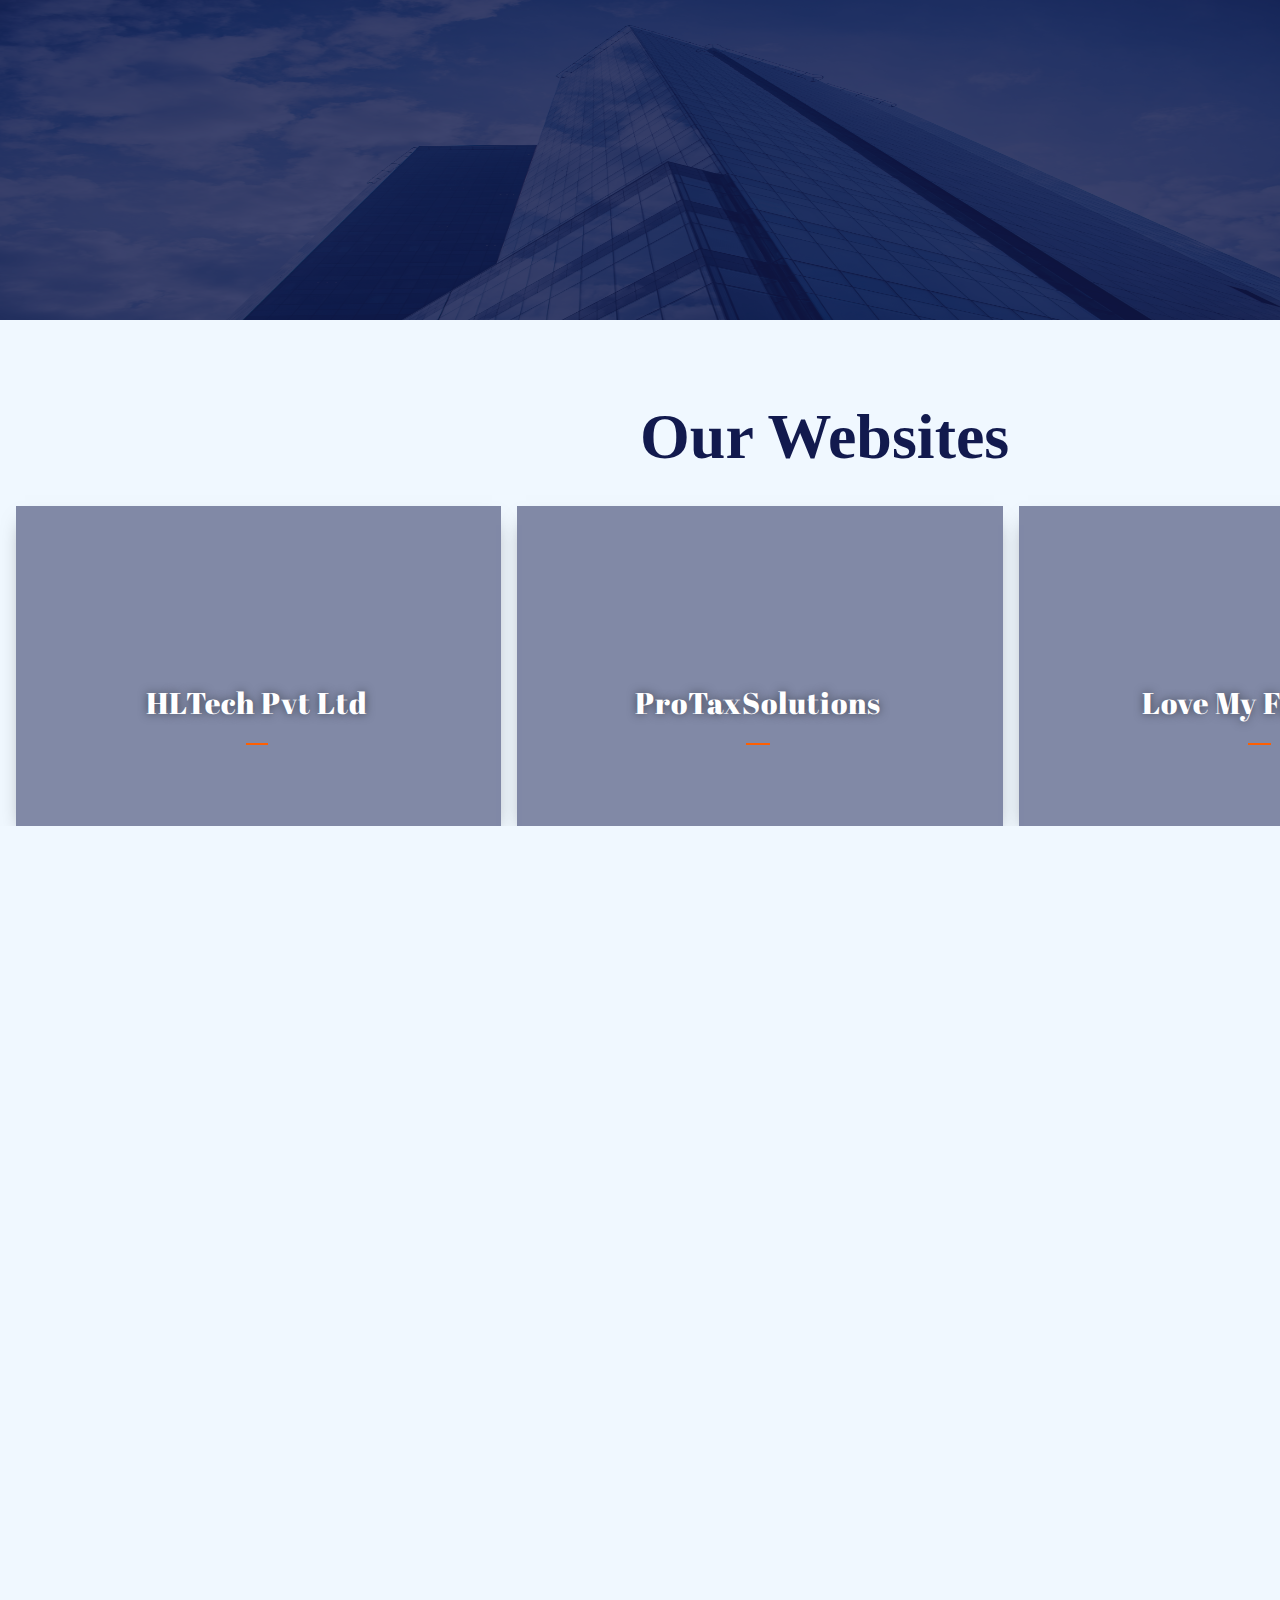
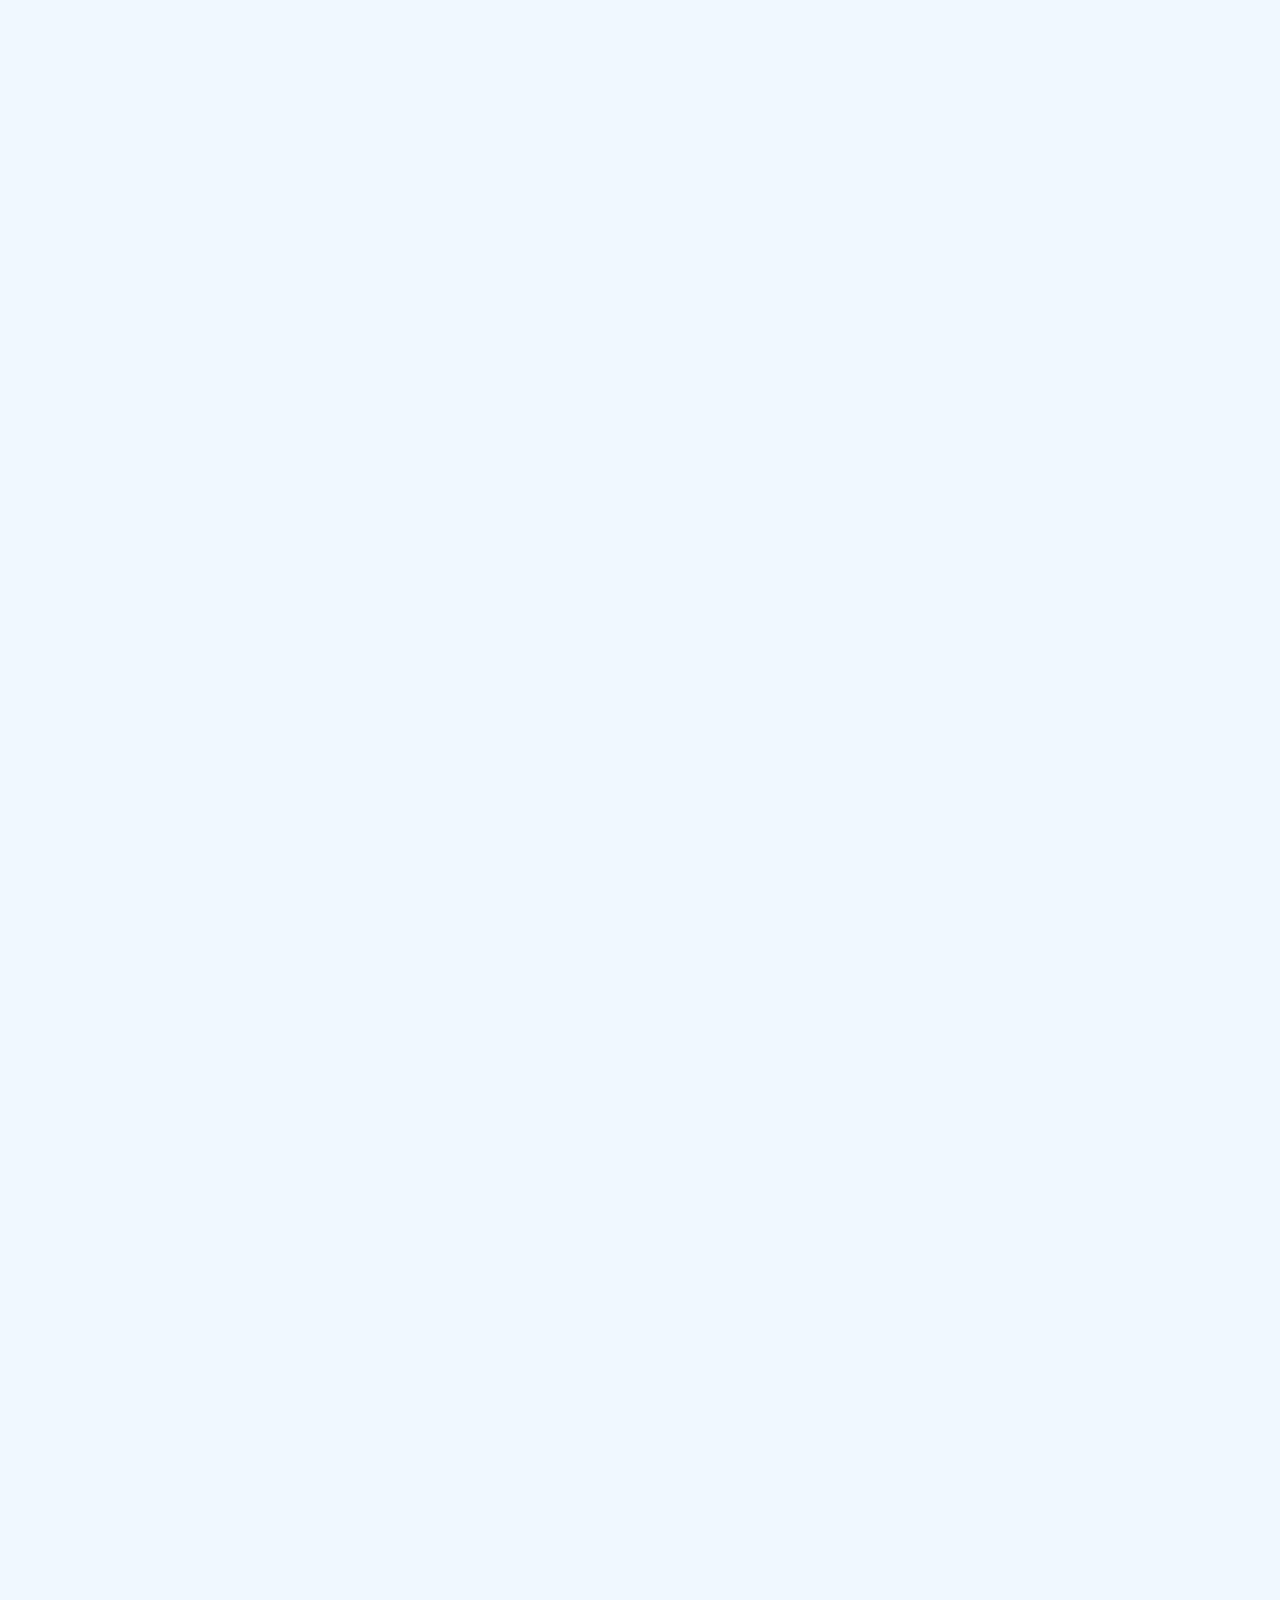
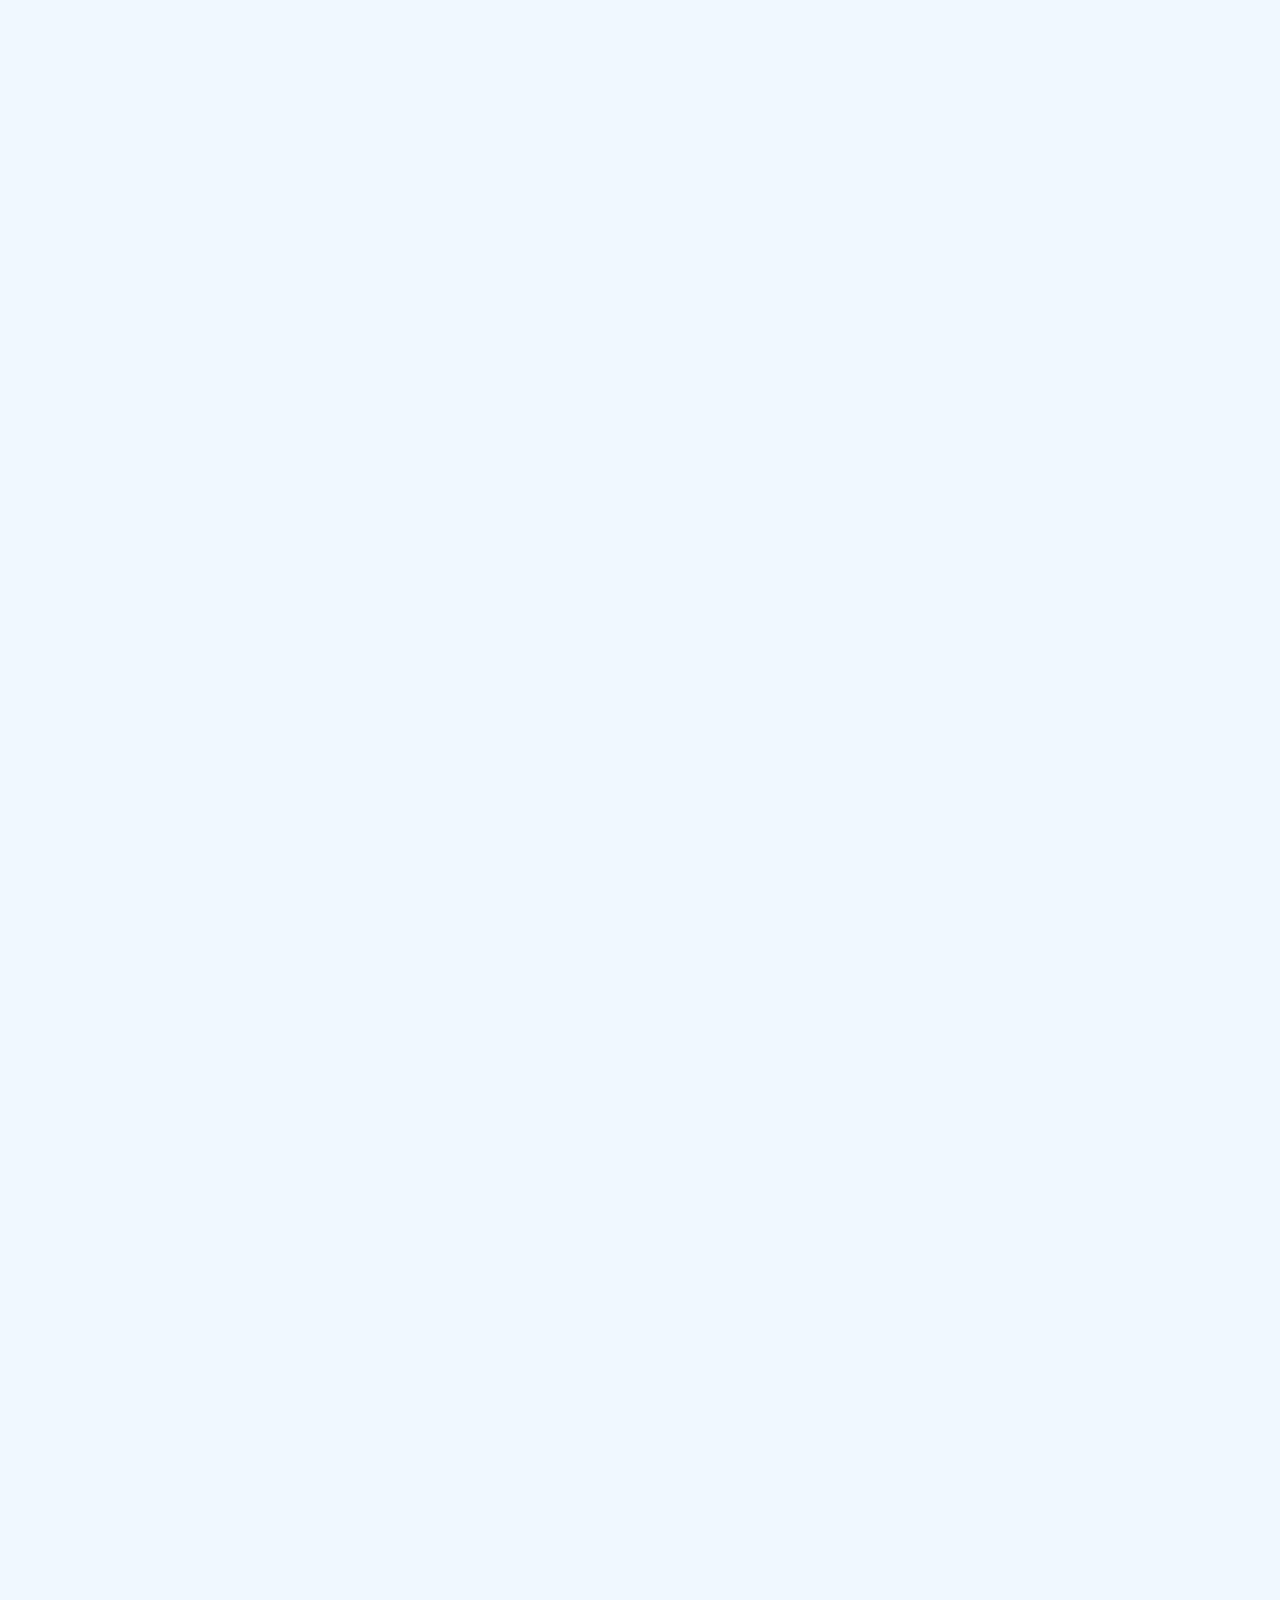
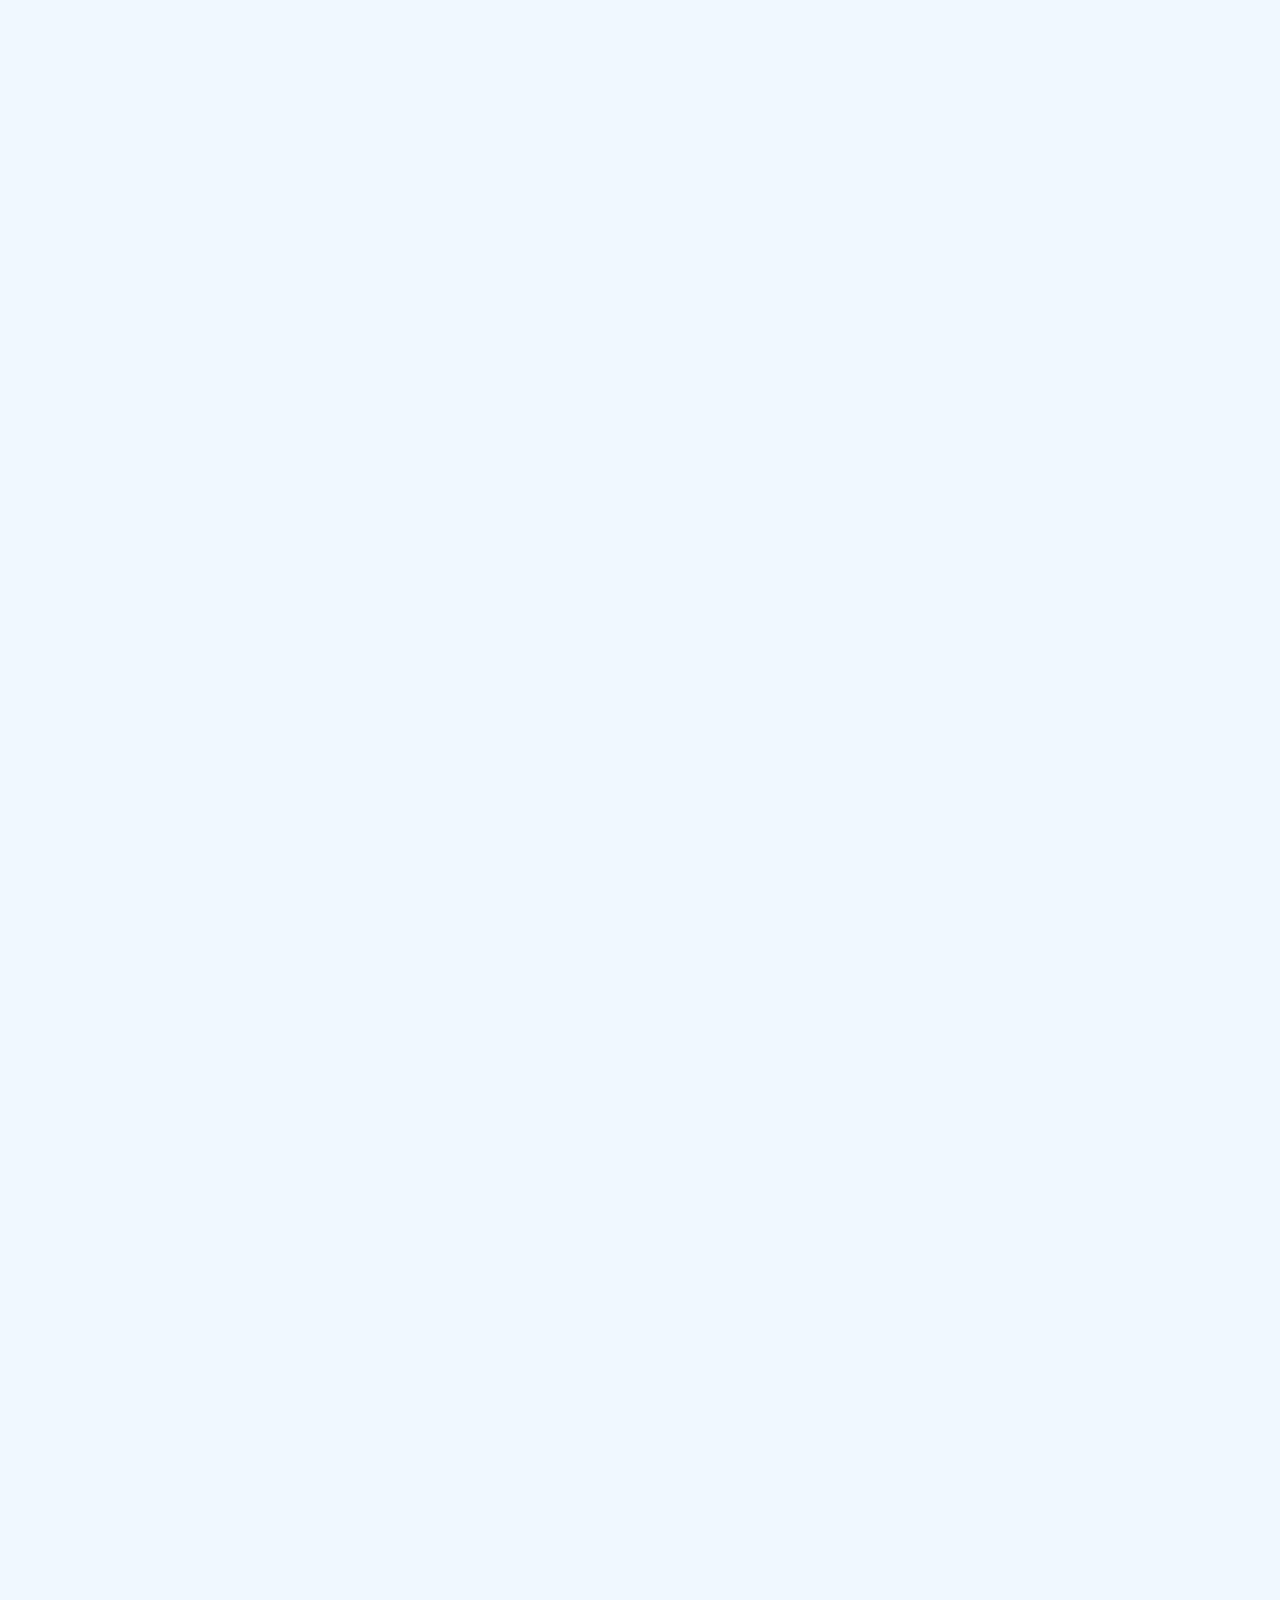
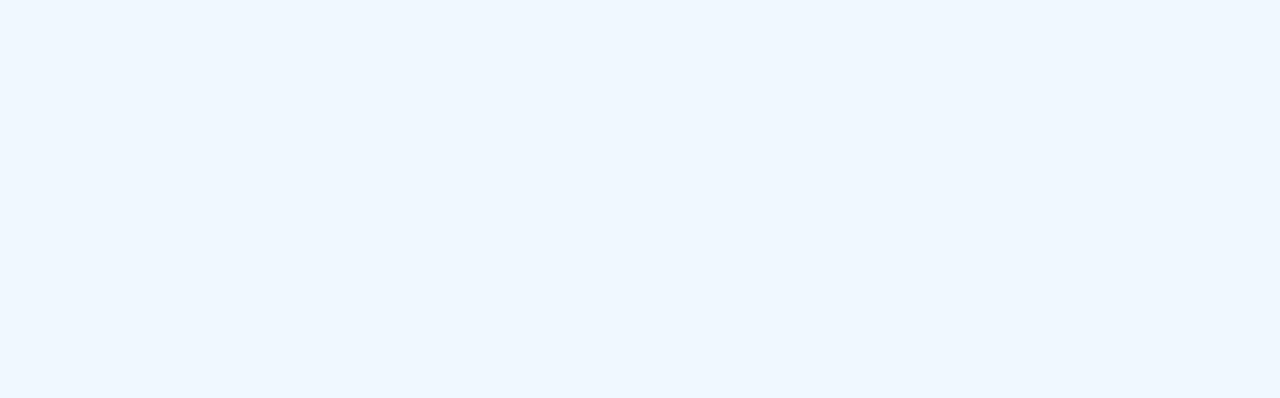
==== commit 6510f0d3: "responsive  done" ====
--- a/Index.html
+++ b/Index.html
@@ -7,6 +7,7 @@
     <meta name="viewport" content="width=device-width, initial-scale=1.0">
     <title>Portfolio</title>
     <link href="Css/tool.css" rel="stylesheet">
+   
   
 
 
@@ -34,18 +35,18 @@
 
     <!-- websites -->
 
-    <section class="web-sec">
+    <section class="web-sec" id="id-website">
         <p><strong>Our Websites</strong></p>
+        <div class="web-scroll">
         <div class="main-web">
             <div class="blog-card spring-fever">
                 <div class="title-content">
-                    <h3><a href="#">Adhinanda Foundation</a></h3>
-                    <div class="intro"> <a href="#">Explore</a> </div>
+                    <h3><a href="#">HLTech Pvt Ltd</a></h3>
+                    <!-- <div class="intro"> <a href="#">Explore</a> </div> -->
                 </div>
                 <div class="card-info">
-                    Lorem ipsum dolor sit amet, consectetur adipisicing elit, sed do eiusmod tempor incididunt ut labore
-                    et dolore magna aliqua. Ut enim ad minim...
-                    <a href="#">Visit Website<span class="licon icon-arr icon-black"></span></a>
+                    HL Tech India Private Limited. is a business solution provider and we provide word class web development, brand building and marketing services.
+                    <a href="https://hltechindia.com/">Visit Website<span class="licon icon-arr icon-black"></span></a>
                 </div>
 
                 <div class="gradient-overlay"></div>
@@ -53,13 +54,12 @@
             </div>
             <div class="blog-card spring-fever">
                 <div class="title-content">
-                    <h3><a href="#">Adhinanda Foundation</a></h3>
-                    <div class="intro"> <a href="#">Explore</a> </div>
+                    <h3><a href="#">ProTaxSolutions</a></h3>
+                    <!-- <div class="intro"> <a href="#">Explore</a> </div> -->
                 </div>
                 <div class="card-info">
-                    Lorem ipsum dolor sit amet, consectetur adipisicing elit, sed do eiusmod tempor incididunt ut labore
-                    et dolore magna aliqua. Ut enim ad minim...
-                    <a href="#">Visit Website<span class="licon icon-arr icon-black"></span></a>
+                    Company registration refers to the process of legally registering a business as a separate entity from its owners or founders.
+                    <a href="https://www.protaxsolutions.in">Visit Website<span class="licon icon-arr icon-black"></span></a>
                 </div>
 
                 <div class="gradient-overlay"></div>
@@ -67,27 +67,62 @@
             </div>
             <div class="blog-card spring-fever">
                 <div class="title-content">
-                    <h3><a href="#">Adhinanda Foundation</a></h3>
-                    <div class="intro"> <a href="#">Explore</a> </div>
+                    <h3><a href="#">Love My Fashion</a></h3>
+                    <!-- <div class="intro"> <a href="#">Explore</a> </div> -->
                 </div>
                 <div class="card-info">
-                    Lorem ipsum dolor sit amet, consectetur adipisicing elit, sed do eiusmod tempor incididunt ut labore
-                    et dolore magna aliqua. Ut enim ad minim...
-                    <a href="#">Visit Website<span class="licon icon-arr icon-black"></span></a>
+                    "For Love My Fashion: Your premier e-commerce destination for stylish clothing. Explore trendy collections and exclusive deals
+                    <a href="https://www.lovemyfashions.com/">Visit Website<span class="licon icon-arr icon-black"></span></a>
                 </div>
 
                 <div class="gradient-overlay"></div>
                 <div class="color-overlay"></div>
             </div>
-
-
-
-        </div>
-
+            <div class="blog-card spring-fever">
+                <div class="title-content">
+                    <h3><a href="#">KalaMandir</a></h3>
+                    <!-- <div class="intro"> <a href="#">Explore</a> </div> -->
+                </div>
+                <div class="card-info">
+                    Explore exquisite sarees at our e-commerce store, offering a stunning collection for every occasion. Shop now for elegance!
+                    <a href="https://kalamandir.com/">Visit Website<span class="licon icon-arr icon-black"></span></a>
+                </div>
+
+                <div class="gradient-overlay"></div>
+                <div class="color-overlay"></div>
+            </div>
+            <div class="blog-card spring-fever">
+                <div class="title-content">
+                    <h3><a href="">Brightex Technology</a></h3>
+                    <!-- <div class="intro"> <a href="#">Explore</a> </div> -->
+                </div>
+                <div class="card-info">
+                    Brightex Technologies Pvt Ltd. is a leading Development & Design expert company providing superior Software, Web, Algo Trade, Mobile and Creative Designing solutions and services to companies globally.
+                    <a href="https://brightextech.com/">Visit Website<span class="licon icon-arr icon-black"></span></a>
+                </div>
+
+                <div class="gradient-overlay"></div>
+                <div class="color-overlay"></div>
+            </div>
+            <div class="blog-card spring-fever">
+                <div class="title-content">
+                    <h3><a href="#">Immunity-Booster</a></h3>
+                    <!-- <div class="intro"> <a href="#">Explore</a> </div> -->
+                </div>
+                <div class="card-info">
+                    "Discover premium immunity booster products on our eCommerce site, promoting health and wellness with natural, high-quality supplements."
+                    <a href="https://immunity-booster.in/">Visit Website<span class="licon icon-arr icon-black"></span></a>
+                </div>
+
+                <div class="gradient-overlay"></div>
+                <div class="color-overlay"></div>
+            </div>
+        </div>
+        </div>
     </section>
 
     <!-- app -->
-    <section class="app-sec">
+    <section class="app-sec" id="id-app">
         <p><strong>Our Apps</strong></p>
         <div class="phone">
             <div class="phoneContainer">
@@ -150,14 +185,9 @@
           
         </div>
     </section>
-    
-
- 
-    
-
 <!-- video -->
 
-<section class="our-video">
+<section class="our-video" id="id-video">
     <p> <strong>Our Videos</strong></p>
     <div class="video-main">
         <div class="video-section">
@@ -419,7 +449,7 @@
                 </ul>
             </div>
             <div class="main-reel">
-                <video src="assets/WhatsApp Video 2024-05-15 at 16.29.19_5bbb6264.mp4" autoplay muted loop></video>
+                <video src="assets/IMG_4958.MOV.mp4" autoplay muted loop></video>
             </div>
             <!-- <div class="reel1"></div> -->
         </div>
@@ -440,7 +470,7 @@
                 </ul>
             </div>
             <div class="main-reel">
-                <video src="assets/WhatsApp Video 2024-05-15 at 16.29.21_fc4e959c.mp4" autoplay muted loop></video>
+                <video src="assets/WhatsApp Video 2024-05-20 at 07.28.07_ea6f497a.mp4" autoplay muted loop></video>
             </div>
             <!-- <div class="reel1"></div> -->
         </div>
@@ -461,7 +491,7 @@
                 </ul>
             </div>
             <div class="main-reel">
-                <video src="assets/WhatsApp Video 2024-05-15 at 16.29.28_e8502ad3.mp4" autoplay muted loop></video>
+                <video src="assets/WhatsApp Video 2024-05-20 at 07.28.02_5d38405d.mp4" autoplay muted loop></video>
             </div>
             <!-- <div class="reel1"></div> -->
         </div>
@@ -482,7 +512,7 @@
                 </ul>
             </div>
             <div class="main-reel">
-                <video src="assets/WhatsApp Video 2024-05-15 at 16.29.30_d2bae6ef.mp4" autoplay muted loop></video>
+                <video src="assets/WhatsApp Video 2024-05-20 at 07.27.41_9cfe6360.mp4" autoplay muted loop></video>
             </div>
             <!-- <div class="reel1"></div> -->
         </div>
@@ -511,7 +541,7 @@
         </div>
         <div class="graphics-box">
             <div class="graphics-box-image">
-                <!-- <img src="" alt=""> -->
+                <img src="assets/hhhh.png" alt="">
             </div>
             <div class="graphics-button">
                 <div class="graphics-button-icon">
@@ -527,7 +557,7 @@
         </div>
         <div class="graphics-box">
             <div class="graphics-box-image">
-                <!-- <img src="" alt=""> -->
+                <img src="assets/Appdevhltech.png" alt="">
             </div>
             <div class="graphics-button">
                 <div class="graphics-button-icon">
@@ -544,7 +574,7 @@
   
         <div class="graphics-box">
             <div class="graphics-box-image">
-                <!-- <img src=" " alt=""> -->
+                <img src=" assets/1.png" alt="">
             </div>
             <div class="graphics-button">
                 <div class="graphics-button-icon">
@@ -560,7 +590,7 @@
         </div>
         <div class="graphics-box">
             <div class="graphics-box-image">
-                <img src=" " alt="">
+                <img src="assets/2.png " alt="">
             </div>
             <div class="graphics-button">
                 <div class="graphics-button-icon">
@@ -576,7 +606,7 @@
         </div>
         <div class="graphics-box">
             <div class="graphics-box-image">
-                <img src=" " alt="">
+                <img src="assets/3.png " alt="">
             </div>
             <div class="graphics-button">
                 <div class="graphics-button-icon">
@@ -590,7 +620,7 @@
                 </div>
             </div>
         </div>
-        <div class="graphics-box">
+        <!-- <div class="graphics-box">
             <div class="graphics-box-image">
                 <img src=" " alt="">
             </div>
@@ -621,7 +651,7 @@
                     Open
                 </div>
             </div>
-        </div>
+        </div> -->
   
     </div>
   </section>
@@ -686,29 +716,64 @@
           
 
     </section>
-  
-
-    <script>
-        document.addEventListener("DOMContentLoaded", function() {
-            const carousels = document.querySelectorAll('.carousel');
-            carousels.forEach(carousel => {
-                const images = carousel.querySelectorAll('.carouselImage');
-                let currentIndex = 0;
-        
-                function showNextImage() {
-                    images[currentIndex].classList.remove('active');
-                    currentIndex = (currentIndex + 1) % images.length;
-                    images[currentIndex].classList.add('active');
-                }
-        
-                images[currentIndex].classList.add('active');
-                setInterval(showNextImage, 2000);
-            });
-        });
-        
-        
-    </script>
+    <!-- cerifications -->
+
+  <section>
+
+  </section>
+
+    <!-- partners -->
+    <section class="partnerclass">
+        <div class="partner">
+          <div class="partner-track">
+            <div class="partner">
+              <img src="assets/https://s3-us-west-2.amazonaws.com/s.cdpn.io/557257/1.png" height="100" width="250" alt="" />
+            </div>
+            <div class="partner">
+              <img src="https://s3-us-west-2.amazonaws.com/s.cdpn.io/557257/2.png" height="100" width="250" alt="" />
+            </div>
+            <div class="partner">
+              <img src="https://s3-us-west-2.amazonaws.com/s.cdpn.io/557257/3.png" height="100" width="250" alt="" />
+            </div>
+            <div class="partner">
+              <img src="https://s3-us-west-2.amazonaws.com/s.cdpn.io/557257/4.png" height="100" width="250" alt="" />
+            </div>
+            <div class="partner">
+              <img src="https://s3-us-west-2.amazonaws.com/s.cdpn.io/557257/5.png" height="100" width="250" alt="" />
+            </div>
+            <div class="partner">
+              <img src="https://s3-us-west-2.amazonaws.com/s.cdpn.io/557257/6.png" height="100" width="250" alt="" />
+            </div>
+            <div class="partner">
+              <img src="https://s3-us-west-2.amazonaws.com/s.cdpn.io/557257/7.png" height="100" width="250" alt="" />
+            </div>
+            <div class="partner">
+              <img src="https://s3-us-west-2.amazonaws.com/s.cdpn.io/557257/1.png" height="100" width="250" alt="" />
+            </div>
+            <div class="partner">
+              <img src="https://s3-us-west-2.amazonaws.com/s.cdpn.io/557257/2.png" height="100" width="250" alt="" />
+            </div>
+            <div class="partner">
+              <img src="https://s3-us-west-2.amazonaws.com/s.cdpn.io/557257/3.png" height="100" width="250" alt="" />
+            </div>
+            <div class="partner">
+              <img src="https://s3-us-west-2.amazonaws.com/s.cdpn.io/557257/4.png" height="100" width="250" alt="" />
+            </div>
+            <div class="partner">
+              <img src="https://s3-us-west-2.amazonaws.com/s.cdpn.io/557257/5.png" height="100" width="250" alt="" />
+            </div>
+            <div class="partner">
+              <img src="https://s3-us-west-2.amazonaws.com/s.cdpn.io/557257/6.png" height="100" width="250" alt="" />
+            </div>
+            <div class="partner">
+              <img src="https://s3-us-west-2.amazonaws.com/s.cdpn.io/557257/7.png" height="100" width="250" alt="" />
+            </div>
+          </div>
+        </div>
+      </section>
+  
 
 </body>
+<script src="Js/animate.js"></script>
 
 </html>--- a/Css/tool.css
+++ b/Css/tool.css
@@ -148,22 +148,35 @@
 /* websites */
 
 .web-sec{
-    height:35rem;
+    height:55rem;
     width:auto;
     margin: -5rem 0rem 0rem 0rem;
+    opacity: 0;
+    transform: translateY(50px);
+    
+    transition: opacity 0.6s, transform 0.6s;
     
 }  
+.web-scroll{
+  overflow-x: scroll;
+}
+
+
 .main-web{
-    display:flex;
-    flex-wrap: wrap;
-    gap:0rem;
-    justify-content: space-evenly;
+  display: flex;
+  overflow-x: scroll;
+  margin-left: 0%;
+  margin-top: 0%;
+  margin-right: -108rem;
 }
 .web-sec p{
     font-size: 400%;
     color: var(--bg-color);
     margin: 10rem 0rem -10rem 45rem;
 
+}
+.main-web::-webkit-scrollbar {
+  display: none; /* Hide scrollbar for Chrome, Safari, and Opera */
 }
 
 
@@ -181,7 +194,7 @@
     box-shadow: 0px 10px 20px -9px rgba(0, 0, 0, 0.5);
     text-align: center;
     transition: all 0.4s;
-    background: url(https://unsplash.it/600/800?image=1061) center no-repeat;
+    background-image: url('https://images.unsplash.com/photo-1553895501-af9e282e7fc1?q=80&w=1770&auto=format&fit=crop&ixlib=rb-4.0.3&ixid=M3wxMjA3fDB8MHxwaG90by1wYWdlfHx8fGVufDB8fHx8fA%3D%3D') ;
     background-size: 99%;
 }
 .blog-card a{ 
@@ -347,6 +360,9 @@
   background-color: var(--bg-color);
   width: 100%;
   height: 40rem;
+  opacity: 0;
+  transform: translateY(50px);
+  transition: opacity 0.6s, transform 0.6s;
   
 }
 
@@ -430,6 +446,9 @@
     width:100%;
     margin: -5rem 0rem 0rem 0rem;
     background-color: #121a4e;
+    opacity: 0;
+    transform: translateY(50px);
+    transition: opacity 0.6s, transform 0.6s;
 }    
 
 .vid{
@@ -605,6 +624,9 @@
   width: 100%;
   /* background-color: #121a4e; */
   margin: 1rem 0rem 0rem 0rem;
+  opacity: 0;
+  transform: translateY(50px);
+  transition: opacity 0.6s, transform 0.6s;
 }
 .our-video p{
   font-size: 400%;
@@ -778,7 +800,10 @@
 .graphics-section {
   overflow-x: hidden; 
   overflow-y: hidden;
-  margin: 2rem 0rem 0rem 0rem
+  margin: 2rem 0rem 0rem 0rem;
+  opacity: 0;
+  transform: translateY(50px);
+  transition: opacity 0.6s, transform 0.6s;
 }      
 .graphics-section p {
   font-size: 351%;
@@ -870,6 +895,9 @@
     .clients{
       margin:-6rem 0rem 0rem 0rem;
       background-color: #121a4e;
+      opacity: 0;
+      transform: translateY(50px);
+      transition: opacity 0.6s, transform 0.6s;
     }
     .clients p{
       font-size: 400%;
@@ -1037,53 +1065,29 @@
   }
   .web-sec {
     height: auto;
-    margin: 0rem 0rem -14rem -20rem;
+    margin: -2rem 0 0;
+    /* width:100%; */
   }
 
   .web-sec p {
-    font-size: 268%;
-    margin: 4rem -138px 0 27rem;
+    font-size: 250%;
+    margin: 6rem 0 0rem 8rem;
   }
 
   .main-web {
-    justify-content: center;
-    margin: 0rem 0rem 17rem 0rem;
+    flex-direction: column;
+    align-items: center;
+    margin-right: 0;
   }
 
   .blog-card {
-    max-width: 74%;
-    width: 21rem;
-    height: 29vh;
-    margin: 1rem 0px 0 278px;
-  }
-  .blog-card h3{
-    font-size:1.5rem;
-  }
-  .blog-card .color-overlay,
-  .blog-card .gradient-overlay {
-    width: 100%;
-  
-    height: 48vh;
-  }
-
-  .blog-card .gradient-overlay {
-    top: 22vh;
-  }
-
-  .title-content {
-    margin: 2rem 0 0 0;
-  }
-
-  .card-info {
-  font-size:20%;
-      margin: -108px auto;
-    }
-  
+    width: 90%;
+    margin: 2rem 0;
+  }
 
   .card-info a {
-    margin: 1rem auto;
-  }
-
+    margin: 2rem auto 0;
+  }
   .reels {
     height: 120rem;
     /* margin: 0; */
@@ -1267,36 +1271,27 @@
 @media (min-width: 480px) and (max-width: 639px) {
   .web-sec {
     height: auto;
-    margin: 0;
+    margin: -2rem 0 0;
   }
 
   .web-sec p {
-    font-size: 250%;
-    margin: 2rem 0 0 2rem;
-  }
+    font-size: 300%;
+    margin: 5rem 0 -5rem 2rem;
+  }
+
   .main-web {
-    justify-content: center;
-    margin: 0rem 0rem 17rem 0rem;
-  }
+    flex-direction: column;
+    align-items: center;
+    margin-right: 0;
+  }
+
   .blog-card {
-    max-width: 100%;
-    width: 80vw;
-    height: 35vh;
+    width: 90%;
     margin: 2rem 0;
   }
 
-  .blog-card .color-overlay,
-  .blog-card .gradient-overlay {
-    width: 100%;
-    height: 35vh;
-  }
-
-  .blog-card .gradient-overlay {
-    top: 25vh;
-  }
-
-  .title-content {
-    margin: 3rem 0 0 0;
+  .card-info a {
+    margin: 2rem auto 0;
   }
 
   .card-info a {
@@ -1435,43 +1430,28 @@
 @media (min-width: 640px) and (max-width: 767px) {
   .web-sec {
     height: auto;
-    margin: 0;
+    margin: -3rem 0 0;
   }
 
   .web-sec p {
-    font-size: 300%;
-    margin: 2rem 0 0 3rem;
-  }
+    font-size: 350%;
+    margin: 7rem 0 -7rem 3rem;
+  }
+
   .main-web {
-    justify-content: center;
-    margin: 0rem 0rem 7rem 0rem;
-
+    flex-direction: column;
+    align-items: center;
+    margin-right: 0;
   }
 
   .blog-card {
-    max-width: 100%;
-    width: 70vw;
-    height: 40vh;
+    width: 90%;
     margin: 2rem 0;
   }
-  .card-info{
-    margin-top:-3rem;
-  }
-
-  .blog-card .color-overlay,
-  .blog-card .gradient-overlay {
-    width: 100%;
-    height: 40vh;
-  }
-
-  .blog-card .gradient-overlay {
-    top: 28vh;
-  }
-
-  .title-content {
-    margin: 4rem 0 0 0;
-  }
-
+
+  .card-info a {
+    margin: 2rem auto 0;
+  }
   .card-info a {
     margin: 1rem auto;
   }
@@ -1613,46 +1593,31 @@
   }
   .web-sec {
     height: auto;
-    margin: -3rem 0 0 0;
+    margin: -3rem 0 0;
   }
 
   .web-sec p {
-    font-size: 350%;
-    margin: 4rem 0 0 17rem;
+    font-size: 400%;
+    margin: 6rem 0 1rem 16rem;
   }
 
   .main-web {
     justify-content: center;
-    margin: 0rem 0rem 7rem 0rem;
-
+    margin-right: -100rem;
   }
 
   .blog-card {
-    max-width: 100%;
-    width: 46vw;
-    height: 45vh;
-    margin: 1rem 1rem;
-  }
-  .blog-card h3 {
-    font-size:1.7rem;
-  }
-
-  .blog-card .color-overlay,
-  .blog-card .gradient-overlay {
-    width: 100%;
-    height: 45vh;
-  }
-
-  .blog-card .gradient-overlay {
-    top: 32vh;
-  }
-
-  .title-content {
-    margin: 5rem 0 0 0;
+    width: 30rem;
+    margin: 2rem 1rem;
+    height:15rem;
   }
 
   .card-info {
-    margin-top:-62px;
+    margin: -89px auto;
+  }
+  .title-content{
+    margin: 47px 0 0 -2px;
+    font-size:0.9rem;
   }
 
   .card-info a {
@@ -1704,6 +1669,7 @@
    /* App */
    .app-sec {
     height: 30rem;
+    margin-top:7rem
   }
 
   .app-sec p {
@@ -1787,40 +1753,34 @@
     font-size: 7rem;
     margin: -9rem 0rem 0rem 25rem;
   }
-  .web-sec {
-    height: auto;
-    margin: -4rem 0 0 0;
-  }
-
+  .title-content{
+    margin-top:53px;
+    font-size:0.9rem;
+  }
+  .card-info{
+    margin: -84px auto;
+  }
+  .card-info a{
+    margin-left:9rem
+  }
   .web-sec p {
-    font-size: 400%;
-    margin: 7rem 0 15rem 26rem;
+    margin: 10rem 0 0rem 26rem;
+  }
+
+  .main-web {
+    justify-content: center;
+    margin-right: -79rem;
   }
 
   .blog-card {
-    max-width: 100%;
-    width: 44vw;
-    height: -4vh;
-    margin: -14rem 0rem 16rem 0rem;
-  }
-
-  .blog-card .color-overlay,
-  .blog-card .gradient-overlay {
-    width: 100%;
-    height: 175vh;
-
-  }
-
-  .blog-card .gradient-overlay {
-    top: 35vh;
-  }
-
-  .title-content {
-    margin: 7rem 0 0 0;
+    width: 25rem;
+    margin: 2rem 1rem;
+    height: 15rem;
+
   }
   .reels {
     height: auto;
-    margin: -17rem 0 0 0;
+    margin: -5rem 0 0 0;
     padding: 5rem 0;
   }
 
@@ -1869,7 +1829,7 @@
     font-size: 3rem;
     text-align: center;
     padding-top: 1rem;
-    margin: -11rem 0rem 2rem 0rem;
+    margin: -28rem 0rem 2rem 0rem;
   }
 
   .phone {
@@ -1939,35 +1899,8 @@
 
 /* Small laptops and desktops */
  @media (min-width: 1200px) and (max-width: 1439px) {
-  .web-sec {
-    height: auto;
-    margin: -5rem 0 0 0;
-  }
-
   .web-sec p {
-    font-size: 400%;
-    margin: 10rem 0 0 25rem;
-  }
-
-  .blog-card {
-    max-width: 550px;
-    width: 30vw;
-    height: 55vh;
-    margin: 2rem 1rem;
-  }
-
-  .blog-card .color-overlay,
-  .blog-card .gradient-overlay {
-    width: 550px;
-    height: 55vh;
-  }
-
-  .blog-card .gradient-overlay {
-    top: 39vh;
-  }
-
-  .title-content {
-    margin: 9rem 0 0 0;
+    margin: 10rem 0 -10rem 40rem;
   }
   .reels {
     height: auto;
@@ -2013,52 +1946,12 @@
 
 /* Large laptops and desktops */
 @media (min-width: 1440px) and (max-width: 1919px) {
-  .web-sec {
-    height: 41rem;
-    margin: -8rem 0 0 -39px;
-  }
-
   .web-sec p {
-    font-size: 400%;
-    margin: 10rem 0 -10rem 45rem;
-  }
-  .main-web{
-    display: flex;
-    flex-wrap: wrap;
-    gap: -2rem;
-    /* justify-content: space-evenly; */
-    margin-left: -2rem;
-    /* width: 3rem; */
-  }
-  .blog-card {
-    width: 31rem;
-    height: 17rem;
-    margin: 13rem -6rem 0px 0rem;
-  }
-
-  .blog-card .color-overlay {
-    width: 550px;
-    height: 500px;
-  }
-
-  .blog-card .gradient-overlay {
-    width: 550px;
-    height: 500px;
-    top: 350px;
-  }
-  .card-info{
-    margin: -66px auto;
-  }
-  .card-info a{
-    margin-left: 8rem;
-  }
-
-  .title-content {
-    margin: 4rem 0 0 0;
+    margin: 10rem 0 -10rem 40rem;
   }
   .reels {
     height: 41rem;
-    margin: 20rem 0 0 0;
+    margin: 28rem 0 0 0;
   }
 
   .reels p {
@@ -2084,6 +1977,11 @@
     width: 23rem;
     height: 28rem;
   }
+  .card-info{
+    font-size:1.3rem;
+    line-height:32px;
+    margin: -64px auto;
+  }
 
   .main-reel video {
     width: 75%;
@@ -2096,8 +1994,11 @@
   }
 
   .content .title {
-    font-size: 180%;
+    font-size: 2rem;
     margin: 10rem 0 0 1rem;
+  }
+  .title-content{
+    margin-top:132px;
   }
 
   
@@ -2109,7 +2010,7 @@
 
 .app-sec p{
   margin-left:43%;
-  margin-top: -12rem;
+  margin-top: -25rem;
 }
 
 .graphics-section p{
@@ -2121,7 +2022,7 @@
   margin: 4rem 0rem -3rem 45rem;
 }
 .video{
-  height:40%;
+  height:45%;
 }
 
 .intro-head h1{
@@ -2130,3 +2031,103 @@
 }
 
 }
+
+
+/* partners */
+
+
+.partnerclass{
+  
+  padding-left:0px;
+padding-bottom:20px;
+padding-top:17px;
+padding-right:0px; 
+/* margin-bottom:-275px; */
+margin-bottom:20px;
+
+margin-top:15px;
+margin-left:0px;
+margin-right:0px;
+
+}
+.partner {
+  background: white;
+  /* box-shadow: 0 10px 20px 5px rgba(0, 0, 0, 20); */
+  height: 100px;
+  margin: auto;
+  overflow: hidden;
+  position: relative;
+  width: 960px;
+}
+
+.partner::before,
+.partner::after {
+  background: linear-gradient(to right,  rgba(255,255,255,1) -100%,rgba(0, 0, 0, 0) 10%);
+  content: "";
+  height: 100px;
+  position: absolute;
+  width: 200px;
+  z-index: 2;
+}
+
+.partner::after {
+  right: 0;
+  top: 0;
+  transform: rotateZ(180deg);
+}
+
+.partner::before {
+  left: 0;
+  top: 0;
+}
+
+.partner-track {
+  animation: scroll 10s linear infinite;
+  display: flex;
+  width: calc(250px * 14);
+}
+
+.partner {
+  height: 100px;
+  width:1500px;
+  box-shadow: 0 10px 20px -10px rgba(0, 0, 0, 125);
+  
+}
+
+
+@keyframes scroll {
+  0% { transform: translateX(0); }
+  100% { transform: translateX(calc(-250px * 7)); }
+}
+
+
+
+.web-sec.visible {
+  opacity: 1;
+  transform: translateY(0);
+}
+
+.app-sec.visible{
+  opacity: 1;
+  transform: translateY(0);
+}
+.our-video.visible{
+  opacity: 1;
+  transform: translateY(0);
+}
+
+.reels.visible{
+  opacity: 1;
+  transform: translateY(0);
+}
+
+.graphics-section.visible{
+  opacity: 1;
+  transform: translateY(0);
+}
+
+.clients.visible{
+  opacity: 1;
+  transform: translateY(0);
+}
+
